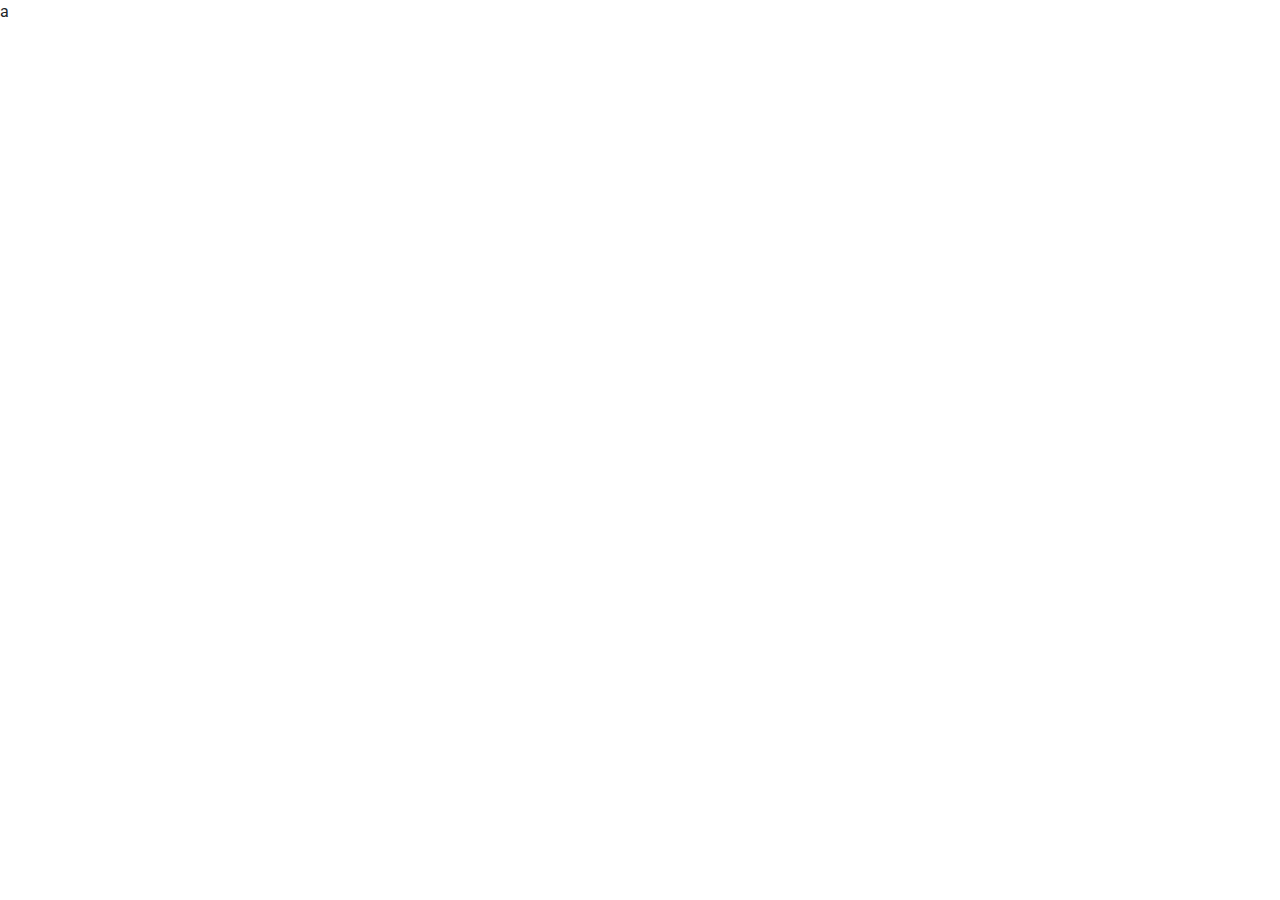
==== index.html @ ba9f9f53 "html-css-scss-bootstrap" ====
<!DOCTYPE html>
<html lang="pt-br">

<head>
  <meta charset="UTF-8">
  <meta http-equiv="X-UA-Compatible" content="IE=edge">
  <meta name="viewport" content="width=device-width, initial-scale=1.0">
  <title>Loja Virtual</title>

  <!--CSS-->
  <link href="/assets/css/style.css" rel="stylesheet">
</head>

<body>
  a
  <!--Arquivos Bootstrap-->
  <script src="./assets/js/jquery.js"></script>
  <script src="./assets/js/popper.js"></script>
  <script src="./assets/js/bootstrap.js"></script>

</body>

</html>
---- assets/css/style.css ----
@charset "UTF-8";
@import url("https://fonts.googleapis.com/css2?family=Roboto:wght@300;500;900&display=swap");
/*!
 * Bootstrap v4.5.0 (https://getbootstrap.com/)
 * Copyright 2011-2020 The Bootstrap Authors
 * Copyright 2011-2020 Twitter, Inc.
 * Licensed under MIT (https://github.com/twbs/bootstrap/blob/master/LICENSE)
 */
:root {
  --blue:#007bff;
  --indigo:#6610f2;
  --purple:#6f42c1;
  --pink:#e83e8c;
  --red:#dc3545;
  --orange:#fd7e14;
  --yellow:#ffc107;
  --green:#28a745;
  --teal:#20c997;
  --cyan:#17a2b8;
  --white:#fff;
  --gray:#6c757d;
  --gray-dark:#343a40;
  --primary:#007bff;
  --secondary:#6c757d;
  --success:#28a745;
  --info:#17a2b8;
  --warning:#ffc107;
  --danger:#dc3545;
  --light:#f8f9fa;
  --dark:#343a40;
  --breakpoint-xs:0;
  --breakpoint-sm:576px;
  --breakpoint-md:768px;
  --breakpoint-lg:992px;
  --breakpoint-xl:1200px;
  --font-family-sans-serif:-apple-system,BlinkMacSystemFont,"Segoe UI",Roboto,"Helvetica Neue",Arial,"Noto Sans",sans-serif,"Apple Color Emoji","Segoe UI Emoji","Segoe UI Symbol","Noto Color Emoji";
  --font-family-monospace:SFMono-Regular,Menlo,Monaco,Consolas,"Liberation Mono","Courier New",monospace;
}

*, ::after, ::before {
  box-sizing: border-box;
}

html {
  font-family: sans-serif;
  line-height: 1.15;
  -webkit-text-size-adjust: 100%;
  -webkit-tap-highlight-color: transparent;
}

article, aside, figcaption, figure, footer, header, hgroup, main, nav, section {
  display: block;
}

body {
  margin: 0;
  font-family: -apple-system, BlinkMacSystemFont, "Segoe UI", Roboto, "Helvetica Neue", Arial, "Noto Sans", sans-serif, "Apple Color Emoji", "Segoe UI Emoji", "Segoe UI Symbol", "Noto Color Emoji";
  font-size: 1rem;
  font-weight: 400;
  line-height: 1.5;
  color: #212529;
  text-align: left;
  background-color: #fff;
}

[tabindex="-1"]:focus:not(:focus-visible) {
  outline: 0 !important;
}

hr {
  box-sizing: content-box;
  height: 0;
  overflow: visible;
}

h1, h2, h3, h4, h5, h6 {
  margin-top: 0;
  margin-bottom: 0.5rem;
}

p {
  margin-top: 0;
  margin-bottom: 1rem;
}

abbr[data-original-title], abbr[title] {
  text-decoration: underline;
  -webkit-text-decoration: underline dotted;
  text-decoration: underline dotted;
  cursor: help;
  border-bottom: 0;
  -webkit-text-decoration-skip-ink: none;
  text-decoration-skip-ink: none;
}

address {
  margin-bottom: 1rem;
  font-style: normal;
  line-height: inherit;
}

dl, ol, ul {
  margin-top: 0;
  margin-bottom: 1rem;
}

ol ol, ol ul, ul ol, ul ul {
  margin-bottom: 0;
}

dt {
  font-weight: 700;
}

dd {
  margin-bottom: 0.5rem;
  margin-left: 0;
}

blockquote {
  margin: 0 0 1rem;
}

b, strong {
  font-weight: bolder;
}

small {
  font-size: 80%;
}

sub, sup {
  position: relative;
  font-size: 75%;
  line-height: 0;
  vertical-align: baseline;
}

sub {
  bottom: -0.25em;
}

sup {
  top: -0.5em;
}

a {
  color: #007bff;
  text-decoration: none;
  background-color: transparent;
}

a:hover {
  color: #0056b3;
  text-decoration: underline;
}

a:not([href]) {
  color: inherit;
  text-decoration: none;
}

a:not([href]):hover {
  color: inherit;
  text-decoration: none;
}

code, kbd, pre, samp {
  font-family: SFMono-Regular, Menlo, Monaco, Consolas, "Liberation Mono", "Courier New", monospace;
  font-size: 1em;
}

pre {
  margin-top: 0;
  margin-bottom: 1rem;
  overflow: auto;
  -ms-overflow-style: scrollbar;
}

figure {
  margin: 0 0 1rem;
}

img {
  vertical-align: middle;
  border-style: none;
}

svg {
  overflow: hidden;
  vertical-align: middle;
}

table {
  border-collapse: collapse;
}

caption {
  padding-top: 0.75rem;
  padding-bottom: 0.75rem;
  color: #6c757d;
  text-align: left;
  caption-side: bottom;
}

th {
  text-align: inherit;
}

label {
  display: inline-block;
  margin-bottom: 0.5rem;
}

button {
  border-radius: 0;
}

button:focus {
  outline: 1px dotted;
  outline: 5px auto -webkit-focus-ring-color;
}

button, input, optgroup, select, textarea {
  margin: 0;
  font-family: inherit;
  font-size: inherit;
  line-height: inherit;
}

button, input {
  overflow: visible;
}

button, select {
  text-transform: none;
}

[role=button] {
  cursor: pointer;
}

select {
  word-wrap: normal;
}

[type=button], [type=reset], [type=submit], button {
  -webkit-appearance: button;
}

[type=button]:not(:disabled), [type=reset]:not(:disabled), [type=submit]:not(:disabled), button:not(:disabled) {
  cursor: pointer;
}

[type=button]::-moz-focus-inner, [type=reset]::-moz-focus-inner, [type=submit]::-moz-focus-inner, button::-moz-focus-inner {
  padding: 0;
  border-style: none;
}

input[type=checkbox], input[type=radio] {
  box-sizing: border-box;
  padding: 0;
}

textarea {
  overflow: auto;
  resize: vertical;
}

fieldset {
  min-width: 0;
  padding: 0;
  margin: 0;
  border: 0;
}

legend {
  display: block;
  width: 100%;
  max-width: 100%;
  padding: 0;
  margin-bottom: 0.5rem;
  font-size: 1.5rem;
  line-height: inherit;
  color: inherit;
  white-space: normal;
}

progress {
  vertical-align: baseline;
}

[type=number]::-webkit-inner-spin-button, [type=number]::-webkit-outer-spin-button {
  height: auto;
}

[type=search] {
  outline-offset: -2px;
  -webkit-appearance: none;
}

[type=search]::-webkit-search-decoration {
  -webkit-appearance: none;
}

::-webkit-file-upload-button {
  font: inherit;
  -webkit-appearance: button;
}

output {
  display: inline-block;
}

summary {
  display: list-item;
  cursor: pointer;
}

template {
  display: none;
}

[hidden] {
  display: none !important;
}

.h1, .h2, .h3, .h4, .h5, .h6, h1, h2, h3, h4, h5, h6 {
  margin-bottom: 0.5rem;
  font-weight: 500;
  line-height: 1.2;
}

.h1, h1 {
  font-size: 2.5rem;
}

.h2, h2 {
  font-size: 2rem;
}

.h3, h3 {
  font-size: 1.75rem;
}

.h4, h4 {
  font-size: 1.5rem;
}

.h5, h5 {
  font-size: 1.25rem;
}

.h6, h6 {
  font-size: 1rem;
}

.lead {
  font-size: 1.25rem;
  font-weight: 300;
}

.display-1 {
  font-size: 6rem;
  font-weight: 300;
  line-height: 1.2;
}

.display-2 {
  font-size: 5.5rem;
  font-weight: 300;
  line-height: 1.2;
}

.display-3 {
  font-size: 4.5rem;
  font-weight: 300;
  line-height: 1.2;
}

.display-4 {
  font-size: 3.5rem;
  font-weight: 300;
  line-height: 1.2;
}

hr {
  margin-top: 1rem;
  margin-bottom: 1rem;
  border: 0;
  border-top: 1px solid rgba(0, 0, 0, 0.1);
}

.small, small {
  font-size: 80%;
  font-weight: 400;
}

.mark, mark {
  padding: 0.2em;
  background-color: #fcf8e3;
}

.list-unstyled {
  padding-left: 0;
  list-style: none;
}

.list-inline {
  padding-left: 0;
  list-style: none;
}

.list-inline-item {
  display: inline-block;
}

.list-inline-item:not(:last-child) {
  margin-right: 0.5rem;
}

.initialism {
  font-size: 90%;
  text-transform: uppercase;
}

.blockquote {
  margin-bottom: 1rem;
  font-size: 1.25rem;
}

.blockquote-footer {
  display: block;
  font-size: 80%;
  color: #6c757d;
}

.blockquote-footer::before {
  content: "— ";
}

.img-fluid {
  max-width: 100%;
  height: auto;
}

.img-thumbnail {
  padding: 0.25rem;
  background-color: #fff;
  border: 1px solid #dee2e6;
  border-radius: 0.25rem;
  max-width: 100%;
  height: auto;
}

.figure {
  display: inline-block;
}

.figure-img {
  margin-bottom: 0.5rem;
  line-height: 1;
}

.figure-caption {
  font-size: 90%;
  color: #6c757d;
}

code {
  font-size: 87.5%;
  color: #e83e8c;
  word-wrap: break-word;
}

a > code {
  color: inherit;
}

kbd {
  padding: 0.2rem 0.4rem;
  font-size: 87.5%;
  color: #fff;
  background-color: #212529;
  border-radius: 0.2rem;
}

kbd kbd {
  padding: 0;
  font-size: 100%;
  font-weight: 700;
}

pre {
  display: block;
  font-size: 87.5%;
  color: #212529;
}

pre code {
  font-size: inherit;
  color: inherit;
  word-break: normal;
}

.pre-scrollable {
  max-height: 340px;
  overflow-y: scroll;
}

.container {
  width: 100%;
  padding-right: 15px;
  padding-left: 15px;
  margin-right: auto;
  margin-left: auto;
}

@media (min-width: 576px) {
  .container {
    max-width: 540px;
  }
}
@media (min-width: 768px) {
  .container {
    max-width: 720px;
  }
}
@media (min-width: 992px) {
  .container {
    max-width: 960px;
  }
}
@media (min-width: 1200px) {
  .container {
    max-width: 1140px;
  }
}
.container-fluid, .container-lg, .container-md, .container-sm, .container-xl {
  width: 100%;
  padding-right: 15px;
  padding-left: 15px;
  margin-right: auto;
  margin-left: auto;
}

@media (min-width: 576px) {
  .container, .container-sm {
    max-width: 540px;
  }
}
@media (min-width: 768px) {
  .container, .container-md, .container-sm {
    max-width: 720px;
  }
}
@media (min-width: 992px) {
  .container, .container-lg, .container-md, .container-sm {
    max-width: 960px;
  }
}
@media (min-width: 1200px) {
  .container, .container-lg, .container-md, .container-sm, .container-xl {
    max-width: 1140px;
  }
}
.row {
  display: -ms-flexbox;
  display: flex;
  -ms-flex-wrap: wrap;
  flex-wrap: wrap;
  margin-right: -15px;
  margin-left: -15px;
}

.no-gutters {
  margin-right: 0;
  margin-left: 0;
}

.no-gutters > .col, .no-gutters > [class*=col-] {
  padding-right: 0;
  padding-left: 0;
}

.col, .col-1, .col-10, .col-11, .col-12, .col-2, .col-3, .col-4, .col-5, .col-6, .col-7, .col-8, .col-9, .col-auto, .col-lg, .col-lg-1, .col-lg-10, .col-lg-11, .col-lg-12, .col-lg-2, .col-lg-3, .col-lg-4, .col-lg-5, .col-lg-6, .col-lg-7, .col-lg-8, .col-lg-9, .col-lg-auto, .col-md, .col-md-1, .col-md-10, .col-md-11, .col-md-12, .col-md-2, .col-md-3, .col-md-4, .col-md-5, .col-md-6, .col-md-7, .col-md-8, .col-md-9, .col-md-auto, .col-sm, .col-sm-1, .col-sm-10, .col-sm-11, .col-sm-12, .col-sm-2, .col-sm-3, .col-sm-4, .col-sm-5, .col-sm-6, .col-sm-7, .col-sm-8, .col-sm-9, .col-sm-auto, .col-xl, .col-xl-1, .col-xl-10, .col-xl-11, .col-xl-12, .col-xl-2, .col-xl-3, .col-xl-4, .col-xl-5, .col-xl-6, .col-xl-7, .col-xl-8, .col-xl-9, .col-xl-auto {
  position: relative;
  width: 100%;
  padding-right: 15px;
  padding-left: 15px;
}

.col {
  -ms-flex-preferred-size: 0;
  flex-basis: 0;
  -ms-flex-positive: 1;
  flex-grow: 1;
  min-width: 0;
  max-width: 100%;
}

.row-cols-1 > * {
  -ms-flex: 0 0 100%;
  flex: 0 0 100%;
  max-width: 100%;
}

.row-cols-2 > * {
  -ms-flex: 0 0 50%;
  flex: 0 0 50%;
  max-width: 50%;
}

.row-cols-3 > * {
  -ms-flex: 0 0 33.333333%;
  flex: 0 0 33.333333%;
  max-width: 33.333333%;
}

.row-cols-4 > * {
  -ms-flex: 0 0 25%;
  flex: 0 0 25%;
  max-width: 25%;
}

.row-cols-5 > * {
  -ms-flex: 0 0 20%;
  flex: 0 0 20%;
  max-width: 20%;
}

.row-cols-6 > * {
  -ms-flex: 0 0 16.666667%;
  flex: 0 0 16.666667%;
  max-width: 16.666667%;
}

.col-auto {
  -ms-flex: 0 0 auto;
  flex: 0 0 auto;
  width: auto;
  max-width: 100%;
}

.col-1 {
  -ms-flex: 0 0 8.333333%;
  flex: 0 0 8.333333%;
  max-width: 8.333333%;
}

.col-2 {
  -ms-flex: 0 0 16.666667%;
  flex: 0 0 16.666667%;
  max-width: 16.666667%;
}

.col-3 {
  -ms-flex: 0 0 25%;
  flex: 0 0 25%;
  max-width: 25%;
}

.col-4 {
  -ms-flex: 0 0 33.333333%;
  flex: 0 0 33.333333%;
  max-width: 33.333333%;
}

.col-5 {
  -ms-flex: 0 0 41.666667%;
  flex: 0 0 41.666667%;
  max-width: 41.666667%;
}

.col-6 {
  -ms-flex: 0 0 50%;
  flex: 0 0 50%;
  max-width: 50%;
}

.col-7 {
  -ms-flex: 0 0 58.333333%;
  flex: 0 0 58.333333%;
  max-width: 58.333333%;
}

.col-8 {
  -ms-flex: 0 0 66.666667%;
  flex: 0 0 66.666667%;
  max-width: 66.666667%;
}

.col-9 {
  -ms-flex: 0 0 75%;
  flex: 0 0 75%;
  max-width: 75%;
}

.col-10 {
  -ms-flex: 0 0 83.333333%;
  flex: 0 0 83.333333%;
  max-width: 83.333333%;
}

.col-11 {
  -ms-flex: 0 0 91.666667%;
  flex: 0 0 91.666667%;
  max-width: 91.666667%;
}

.col-12 {
  -ms-flex: 0 0 100%;
  flex: 0 0 100%;
  max-width: 100%;
}

.order-first {
  -ms-flex-order: -1;
  order: -1;
}

.order-last {
  -ms-flex-order: 13;
  order: 13;
}

.order-0 {
  -ms-flex-order: 0;
  order: 0;
}

.order-1 {
  -ms-flex-order: 1;
  order: 1;
}

.order-2 {
  -ms-flex-order: 2;
  order: 2;
}

.order-3 {
  -ms-flex-order: 3;
  order: 3;
}

.order-4 {
  -ms-flex-order: 4;
  order: 4;
}

.order-5 {
  -ms-flex-order: 5;
  order: 5;
}

.order-6 {
  -ms-flex-order: 6;
  order: 6;
}

.order-7 {
  -ms-flex-order: 7;
  order: 7;
}

.order-8 {
  -ms-flex-order: 8;
  order: 8;
}

.order-9 {
  -ms-flex-order: 9;
  order: 9;
}

.order-10 {
  -ms-flex-order: 10;
  order: 10;
}

.order-11 {
  -ms-flex-order: 11;
  order: 11;
}

.order-12 {
  -ms-flex-order: 12;
  order: 12;
}

.offset-1 {
  margin-left: 8.333333%;
}

.offset-2 {
  margin-left: 16.666667%;
}

.offset-3 {
  margin-left: 25%;
}

.offset-4 {
  margin-left: 33.333333%;
}

.offset-5 {
  margin-left: 41.666667%;
}

.offset-6 {
  margin-left: 50%;
}

.offset-7 {
  margin-left: 58.333333%;
}

.offset-8 {
  margin-left: 66.666667%;
}

.offset-9 {
  margin-left: 75%;
}

.offset-10 {
  margin-left: 83.333333%;
}

.offset-11 {
  margin-left: 91.666667%;
}

@media (min-width: 576px) {
  .col-sm {
    -ms-flex-preferred-size: 0;
    flex-basis: 0;
    -ms-flex-positive: 1;
    flex-grow: 1;
    min-width: 0;
    max-width: 100%;
  }

  .row-cols-sm-1 > * {
    -ms-flex: 0 0 100%;
    flex: 0 0 100%;
    max-width: 100%;
  }

  .row-cols-sm-2 > * {
    -ms-flex: 0 0 50%;
    flex: 0 0 50%;
    max-width: 50%;
  }

  .row-cols-sm-3 > * {
    -ms-flex: 0 0 33.333333%;
    flex: 0 0 33.333333%;
    max-width: 33.333333%;
  }

  .row-cols-sm-4 > * {
    -ms-flex: 0 0 25%;
    flex: 0 0 25%;
    max-width: 25%;
  }

  .row-cols-sm-5 > * {
    -ms-flex: 0 0 20%;
    flex: 0 0 20%;
    max-width: 20%;
  }

  .row-cols-sm-6 > * {
    -ms-flex: 0 0 16.666667%;
    flex: 0 0 16.666667%;
    max-width: 16.666667%;
  }

  .col-sm-auto {
    -ms-flex: 0 0 auto;
    flex: 0 0 auto;
    width: auto;
    max-width: 100%;
  }

  .col-sm-1 {
    -ms-flex: 0 0 8.333333%;
    flex: 0 0 8.333333%;
    max-width: 8.333333%;
  }

  .col-sm-2 {
    -ms-flex: 0 0 16.666667%;
    flex: 0 0 16.666667%;
    max-width: 16.666667%;
  }

  .col-sm-3 {
    -ms-flex: 0 0 25%;
    flex: 0 0 25%;
    max-width: 25%;
  }

  .col-sm-4 {
    -ms-flex: 0 0 33.333333%;
    flex: 0 0 33.333333%;
    max-width: 33.333333%;
  }

  .col-sm-5 {
    -ms-flex: 0 0 41.666667%;
    flex: 0 0 41.666667%;
    max-width: 41.666667%;
  }

  .col-sm-6 {
    -ms-flex: 0 0 50%;
    flex: 0 0 50%;
    max-width: 50%;
  }

  .col-sm-7 {
    -ms-flex: 0 0 58.333333%;
    flex: 0 0 58.333333%;
    max-width: 58.333333%;
  }

  .col-sm-8 {
    -ms-flex: 0 0 66.666667%;
    flex: 0 0 66.666667%;
    max-width: 66.666667%;
  }

  .col-sm-9 {
    -ms-flex: 0 0 75%;
    flex: 0 0 75%;
    max-width: 75%;
  }

  .col-sm-10 {
    -ms-flex: 0 0 83.333333%;
    flex: 0 0 83.333333%;
    max-width: 83.333333%;
  }

  .col-sm-11 {
    -ms-flex: 0 0 91.666667%;
    flex: 0 0 91.666667%;
    max-width: 91.666667%;
  }

  .col-sm-12 {
    -ms-flex: 0 0 100%;
    flex: 0 0 100%;
    max-width: 100%;
  }

  .order-sm-first {
    -ms-flex-order: -1;
    order: -1;
  }

  .order-sm-last {
    -ms-flex-order: 13;
    order: 13;
  }

  .order-sm-0 {
    -ms-flex-order: 0;
    order: 0;
  }

  .order-sm-1 {
    -ms-flex-order: 1;
    order: 1;
  }

  .order-sm-2 {
    -ms-flex-order: 2;
    order: 2;
  }

  .order-sm-3 {
    -ms-flex-order: 3;
    order: 3;
  }

  .order-sm-4 {
    -ms-flex-order: 4;
    order: 4;
  }

  .order-sm-5 {
    -ms-flex-order: 5;
    order: 5;
  }

  .order-sm-6 {
    -ms-flex-order: 6;
    order: 6;
  }

  .order-sm-7 {
    -ms-flex-order: 7;
    order: 7;
  }

  .order-sm-8 {
    -ms-flex-order: 8;
    order: 8;
  }

  .order-sm-9 {
    -ms-flex-order: 9;
    order: 9;
  }

  .order-sm-10 {
    -ms-flex-order: 10;
    order: 10;
  }

  .order-sm-11 {
    -ms-flex-order: 11;
    order: 11;
  }

  .order-sm-12 {
    -ms-flex-order: 12;
    order: 12;
  }

  .offset-sm-0 {
    margin-left: 0;
  }

  .offset-sm-1 {
    margin-left: 8.333333%;
  }

  .offset-sm-2 {
    margin-left: 16.666667%;
  }

  .offset-sm-3 {
    margin-left: 25%;
  }

  .offset-sm-4 {
    margin-left: 33.333333%;
  }

  .offset-sm-5 {
    margin-left: 41.666667%;
  }

  .offset-sm-6 {
    margin-left: 50%;
  }

  .offset-sm-7 {
    margin-left: 58.333333%;
  }

  .offset-sm-8 {
    margin-left: 66.666667%;
  }

  .offset-sm-9 {
    margin-left: 75%;
  }

  .offset-sm-10 {
    margin-left: 83.333333%;
  }

  .offset-sm-11 {
    margin-left: 91.666667%;
  }
}
@media (min-width: 768px) {
  .col-md {
    -ms-flex-preferred-size: 0;
    flex-basis: 0;
    -ms-flex-positive: 1;
    flex-grow: 1;
    min-width: 0;
    max-width: 100%;
  }

  .row-cols-md-1 > * {
    -ms-flex: 0 0 100%;
    flex: 0 0 100%;
    max-width: 100%;
  }

  .row-cols-md-2 > * {
    -ms-flex: 0 0 50%;
    flex: 0 0 50%;
    max-width: 50%;
  }

  .row-cols-md-3 > * {
    -ms-flex: 0 0 33.333333%;
    flex: 0 0 33.333333%;
    max-width: 33.333333%;
  }

  .row-cols-md-4 > * {
    -ms-flex: 0 0 25%;
    flex: 0 0 25%;
    max-width: 25%;
  }

  .row-cols-md-5 > * {
    -ms-flex: 0 0 20%;
    flex: 0 0 20%;
    max-width: 20%;
  }

  .row-cols-md-6 > * {
    -ms-flex: 0 0 16.666667%;
    flex: 0 0 16.666667%;
    max-width: 16.666667%;
  }

  .col-md-auto {
    -ms-flex: 0 0 auto;
    flex: 0 0 auto;
    width: auto;
    max-width: 100%;
  }

  .col-md-1 {
    -ms-flex: 0 0 8.333333%;
    flex: 0 0 8.333333%;
    max-width: 8.333333%;
  }

  .col-md-2 {
    -ms-flex: 0 0 16.666667%;
    flex: 0 0 16.666667%;
    max-width: 16.666667%;
  }

  .col-md-3 {
    -ms-flex: 0 0 25%;
    flex: 0 0 25%;
    max-width: 25%;
  }

  .col-md-4 {
    -ms-flex: 0 0 33.333333%;
    flex: 0 0 33.333333%;
    max-width: 33.333333%;
  }

  .col-md-5 {
    -ms-flex: 0 0 41.666667%;
    flex: 0 0 41.666667%;
    max-width: 41.666667%;
  }

  .col-md-6 {
    -ms-flex: 0 0 50%;
    flex: 0 0 50%;
    max-width: 50%;
  }

  .col-md-7 {
    -ms-flex: 0 0 58.333333%;
    flex: 0 0 58.333333%;
    max-width: 58.333333%;
  }

  .col-md-8 {
    -ms-flex: 0 0 66.666667%;
    flex: 0 0 66.666667%;
    max-width: 66.666667%;
  }

  .col-md-9 {
    -ms-flex: 0 0 75%;
    flex: 0 0 75%;
    max-width: 75%;
  }

  .col-md-10 {
    -ms-flex: 0 0 83.333333%;
    flex: 0 0 83.333333%;
    max-width: 83.333333%;
  }

  .col-md-11 {
    -ms-flex: 0 0 91.666667%;
    flex: 0 0 91.666667%;
    max-width: 91.666667%;
  }

  .col-md-12 {
    -ms-flex: 0 0 100%;
    flex: 0 0 100%;
    max-width: 100%;
  }

  .order-md-first {
    -ms-flex-order: -1;
    order: -1;
  }

  .order-md-last {
    -ms-flex-order: 13;
    order: 13;
  }

  .order-md-0 {
    -ms-flex-order: 0;
    order: 0;
  }

  .order-md-1 {
    -ms-flex-order: 1;
    order: 1;
  }

  .order-md-2 {
    -ms-flex-order: 2;
    order: 2;
  }

  .order-md-3 {
    -ms-flex-order: 3;
    order: 3;
  }

  .order-md-4 {
    -ms-flex-order: 4;
    order: 4;
  }

  .order-md-5 {
    -ms-flex-order: 5;
    order: 5;
  }

  .order-md-6 {
    -ms-flex-order: 6;
    order: 6;
  }

  .order-md-7 {
    -ms-flex-order: 7;
    order: 7;
  }

  .order-md-8 {
    -ms-flex-order: 8;
    order: 8;
  }

  .order-md-9 {
    -ms-flex-order: 9;
    order: 9;
  }

  .order-md-10 {
    -ms-flex-order: 10;
    order: 10;
  }

  .order-md-11 {
    -ms-flex-order: 11;
    order: 11;
  }

  .order-md-12 {
    -ms-flex-order: 12;
    order: 12;
  }

  .offset-md-0 {
    margin-left: 0;
  }

  .offset-md-1 {
    margin-left: 8.333333%;
  }

  .offset-md-2 {
    margin-left: 16.666667%;
  }

  .offset-md-3 {
    margin-left: 25%;
  }

  .offset-md-4 {
    margin-left: 33.333333%;
  }

  .offset-md-5 {
    margin-left: 41.666667%;
  }

  .offset-md-6 {
    margin-left: 50%;
  }

  .offset-md-7 {
    margin-left: 58.333333%;
  }

  .offset-md-8 {
    margin-left: 66.666667%;
  }

  .offset-md-9 {
    margin-left: 75%;
  }

  .offset-md-10 {
    margin-left: 83.333333%;
  }

  .offset-md-11 {
    margin-left: 91.666667%;
  }
}
@media (min-width: 992px) {
  .col-lg {
    -ms-flex-preferred-size: 0;
    flex-basis: 0;
    -ms-flex-positive: 1;
    flex-grow: 1;
    min-width: 0;
    max-width: 100%;
  }

  .row-cols-lg-1 > * {
    -ms-flex: 0 0 100%;
    flex: 0 0 100%;
    max-width: 100%;
  }

  .row-cols-lg-2 > * {
    -ms-flex: 0 0 50%;
    flex: 0 0 50%;
    max-width: 50%;
  }

  .row-cols-lg-3 > * {
    -ms-flex: 0 0 33.333333%;
    flex: 0 0 33.333333%;
    max-width: 33.333333%;
  }

  .row-cols-lg-4 > * {
    -ms-flex: 0 0 25%;
    flex: 0 0 25%;
    max-width: 25%;
  }

  .row-cols-lg-5 > * {
    -ms-flex: 0 0 20%;
    flex: 0 0 20%;
    max-width: 20%;
  }

  .row-cols-lg-6 > * {
    -ms-flex: 0 0 16.666667%;
    flex: 0 0 16.666667%;
    max-width: 16.666667%;
  }

  .col-lg-auto {
    -ms-flex: 0 0 auto;
    flex: 0 0 auto;
    width: auto;
    max-width: 100%;
  }

  .col-lg-1 {
    -ms-flex: 0 0 8.333333%;
    flex: 0 0 8.333333%;
    max-width: 8.333333%;
  }

  .col-lg-2 {
    -ms-flex: 0 0 16.666667%;
    flex: 0 0 16.666667%;
    max-width: 16.666667%;
  }

  .col-lg-3 {
    -ms-flex: 0 0 25%;
    flex: 0 0 25%;
    max-width: 25%;
  }

  .col-lg-4 {
    -ms-flex: 0 0 33.333333%;
    flex: 0 0 33.333333%;
    max-width: 33.333333%;
  }

  .col-lg-5 {
    -ms-flex: 0 0 41.666667%;
    flex: 0 0 41.666667%;
    max-width: 41.666667%;
  }

  .col-lg-6 {
    -ms-flex: 0 0 50%;
    flex: 0 0 50%;
    max-width: 50%;
  }

  .col-lg-7 {
    -ms-flex: 0 0 58.333333%;
    flex: 0 0 58.333333%;
    max-width: 58.333333%;
  }

  .col-lg-8 {
    -ms-flex: 0 0 66.666667%;
    flex: 0 0 66.666667%;
    max-width: 66.666667%;
  }

  .col-lg-9 {
    -ms-flex: 0 0 75%;
    flex: 0 0 75%;
    max-width: 75%;
  }

  .col-lg-10 {
    -ms-flex: 0 0 83.333333%;
    flex: 0 0 83.333333%;
    max-width: 83.333333%;
  }

  .col-lg-11 {
    -ms-flex: 0 0 91.666667%;
    flex: 0 0 91.666667%;
    max-width: 91.666667%;
  }

  .col-lg-12 {
    -ms-flex: 0 0 100%;
    flex: 0 0 100%;
    max-width: 100%;
  }

  .order-lg-first {
    -ms-flex-order: -1;
    order: -1;
  }

  .order-lg-last {
    -ms-flex-order: 13;
    order: 13;
  }

  .order-lg-0 {
    -ms-flex-order: 0;
    order: 0;
  }

  .order-lg-1 {
    -ms-flex-order: 1;
    order: 1;
  }

  .order-lg-2 {
    -ms-flex-order: 2;
    order: 2;
  }

  .order-lg-3 {
    -ms-flex-order: 3;
    order: 3;
  }

  .order-lg-4 {
    -ms-flex-order: 4;
    order: 4;
  }

  .order-lg-5 {
    -ms-flex-order: 5;
    order: 5;
  }

  .order-lg-6 {
    -ms-flex-order: 6;
    order: 6;
  }

  .order-lg-7 {
    -ms-flex-order: 7;
    order: 7;
  }

  .order-lg-8 {
    -ms-flex-order: 8;
    order: 8;
  }

  .order-lg-9 {
    -ms-flex-order: 9;
    order: 9;
  }

  .order-lg-10 {
    -ms-flex-order: 10;
    order: 10;
  }

  .order-lg-11 {
    -ms-flex-order: 11;
    order: 11;
  }

  .order-lg-12 {
    -ms-flex-order: 12;
    order: 12;
  }

  .offset-lg-0 {
    margin-left: 0;
  }

  .offset-lg-1 {
    margin-left: 8.333333%;
  }

  .offset-lg-2 {
    margin-left: 16.666667%;
  }

  .offset-lg-3 {
    margin-left: 25%;
  }

  .offset-lg-4 {
    margin-left: 33.333333%;
  }

  .offset-lg-5 {
    margin-left: 41.666667%;
  }

  .offset-lg-6 {
    margin-left: 50%;
  }

  .offset-lg-7 {
    margin-left: 58.333333%;
  }

  .offset-lg-8 {
    margin-left: 66.666667%;
  }

  .offset-lg-9 {
    margin-left: 75%;
  }

  .offset-lg-10 {
    margin-left: 83.333333%;
  }

  .offset-lg-11 {
    margin-left: 91.666667%;
  }
}
@media (min-width: 1200px) {
  .col-xl {
    -ms-flex-preferred-size: 0;
    flex-basis: 0;
    -ms-flex-positive: 1;
    flex-grow: 1;
    min-width: 0;
    max-width: 100%;
  }

  .row-cols-xl-1 > * {
    -ms-flex: 0 0 100%;
    flex: 0 0 100%;
    max-width: 100%;
  }

  .row-cols-xl-2 > * {
    -ms-flex: 0 0 50%;
    flex: 0 0 50%;
    max-width: 50%;
  }

  .row-cols-xl-3 > * {
    -ms-flex: 0 0 33.333333%;
    flex: 0 0 33.333333%;
    max-width: 33.333333%;
  }

  .row-cols-xl-4 > * {
    -ms-flex: 0 0 25%;
    flex: 0 0 25%;
    max-width: 25%;
  }

  .row-cols-xl-5 > * {
    -ms-flex: 0 0 20%;
    flex: 0 0 20%;
    max-width: 20%;
  }

  .row-cols-xl-6 > * {
    -ms-flex: 0 0 16.666667%;
    flex: 0 0 16.666667%;
    max-width: 16.666667%;
  }

  .col-xl-auto {
    -ms-flex: 0 0 auto;
    flex: 0 0 auto;
    width: auto;
    max-width: 100%;
  }

  .col-xl-1 {
    -ms-flex: 0 0 8.333333%;
    flex: 0 0 8.333333%;
    max-width: 8.333333%;
  }

  .col-xl-2 {
    -ms-flex: 0 0 16.666667%;
    flex: 0 0 16.666667%;
    max-width: 16.666667%;
  }

  .col-xl-3 {
    -ms-flex: 0 0 25%;
    flex: 0 0 25%;
    max-width: 25%;
  }

  .col-xl-4 {
    -ms-flex: 0 0 33.333333%;
    flex: 0 0 33.333333%;
    max-width: 33.333333%;
  }

  .col-xl-5 {
    -ms-flex: 0 0 41.666667%;
    flex: 0 0 41.666667%;
    max-width: 41.666667%;
  }

  .col-xl-6 {
    -ms-flex: 0 0 50%;
    flex: 0 0 50%;
    max-width: 50%;
  }

  .col-xl-7 {
    -ms-flex: 0 0 58.333333%;
    flex: 0 0 58.333333%;
    max-width: 58.333333%;
  }

  .col-xl-8 {
    -ms-flex: 0 0 66.666667%;
    flex: 0 0 66.666667%;
    max-width: 66.666667%;
  }

  .col-xl-9 {
    -ms-flex: 0 0 75%;
    flex: 0 0 75%;
    max-width: 75%;
  }

  .col-xl-10 {
    -ms-flex: 0 0 83.333333%;
    flex: 0 0 83.333333%;
    max-width: 83.333333%;
  }

  .col-xl-11 {
    -ms-flex: 0 0 91.666667%;
    flex: 0 0 91.666667%;
    max-width: 91.666667%;
  }

  .col-xl-12 {
    -ms-flex: 0 0 100%;
    flex: 0 0 100%;
    max-width: 100%;
  }

  .order-xl-first {
    -ms-flex-order: -1;
    order: -1;
  }

  .order-xl-last {
    -ms-flex-order: 13;
    order: 13;
  }

  .order-xl-0 {
    -ms-flex-order: 0;
    order: 0;
  }

  .order-xl-1 {
    -ms-flex-order: 1;
    order: 1;
  }

  .order-xl-2 {
    -ms-flex-order: 2;
    order: 2;
  }

  .order-xl-3 {
    -ms-flex-order: 3;
    order: 3;
  }

  .order-xl-4 {
    -ms-flex-order: 4;
    order: 4;
  }

  .order-xl-5 {
    -ms-flex-order: 5;
    order: 5;
  }

  .order-xl-6 {
    -ms-flex-order: 6;
    order: 6;
  }

  .order-xl-7 {
    -ms-flex-order: 7;
    order: 7;
  }

  .order-xl-8 {
    -ms-flex-order: 8;
    order: 8;
  }

  .order-xl-9 {
    -ms-flex-order: 9;
    order: 9;
  }

  .order-xl-10 {
    -ms-flex-order: 10;
    order: 10;
  }

  .order-xl-11 {
    -ms-flex-order: 11;
    order: 11;
  }

  .order-xl-12 {
    -ms-flex-order: 12;
    order: 12;
  }

  .offset-xl-0 {
    margin-left: 0;
  }

  .offset-xl-1 {
    margin-left: 8.333333%;
  }

  .offset-xl-2 {
    margin-left: 16.666667%;
  }

  .offset-xl-3 {
    margin-left: 25%;
  }

  .offset-xl-4 {
    margin-left: 33.333333%;
  }

  .offset-xl-5 {
    margin-left: 41.666667%;
  }

  .offset-xl-6 {
    margin-left: 50%;
  }

  .offset-xl-7 {
    margin-left: 58.333333%;
  }

  .offset-xl-8 {
    margin-left: 66.666667%;
  }

  .offset-xl-9 {
    margin-left: 75%;
  }

  .offset-xl-10 {
    margin-left: 83.333333%;
  }

  .offset-xl-11 {
    margin-left: 91.666667%;
  }
}
.table {
  width: 100%;
  margin-bottom: 1rem;
  color: #212529;
}

.table td, .table th {
  padding: 0.75rem;
  vertical-align: top;
  border-top: 1px solid #dee2e6;
}

.table thead th {
  vertical-align: bottom;
  border-bottom: 2px solid #dee2e6;
}

.table tbody + tbody {
  border-top: 2px solid #dee2e6;
}

.table-sm td, .table-sm th {
  padding: 0.3rem;
}

.table-bordered {
  border: 1px solid #dee2e6;
}

.table-bordered td, .table-bordered th {
  border: 1px solid #dee2e6;
}

.table-bordered thead td, .table-bordered thead th {
  border-bottom-width: 2px;
}

.table-borderless tbody + tbody, .table-borderless td, .table-borderless th, .table-borderless thead th {
  border: 0;
}

.table-striped tbody tr:nth-of-type(odd) {
  background-color: rgba(0, 0, 0, 0.05);
}

.table-hover tbody tr:hover {
  color: #212529;
  background-color: rgba(0, 0, 0, 0.075);
}

.table-primary, .table-primary > td, .table-primary > th {
  background-color: #b8daff;
}

.table-primary tbody + tbody, .table-primary td, .table-primary th, .table-primary thead th {
  border-color: #7abaff;
}

.table-hover .table-primary:hover {
  background-color: #9fcdff;
}

.table-hover .table-primary:hover > td, .table-hover .table-primary:hover > th {
  background-color: #9fcdff;
}

.table-secondary, .table-secondary > td, .table-secondary > th {
  background-color: #d6d8db;
}

.table-secondary tbody + tbody, .table-secondary td, .table-secondary th, .table-secondary thead th {
  border-color: #b3b7bb;
}

.table-hover .table-secondary:hover {
  background-color: #c8cbcf;
}

.table-hover .table-secondary:hover > td, .table-hover .table-secondary:hover > th {
  background-color: #c8cbcf;
}

.table-success, .table-success > td, .table-success > th {
  background-color: #c3e6cb;
}

.table-success tbody + tbody, .table-success td, .table-success th, .table-success thead th {
  border-color: #8fd19e;
}

.table-hover .table-success:hover {
  background-color: #b1dfbb;
}

.table-hover .table-success:hover > td, .table-hover .table-success:hover > th {
  background-color: #b1dfbb;
}

.table-info, .table-info > td, .table-info > th {
  background-color: #bee5eb;
}

.table-info tbody + tbody, .table-info td, .table-info th, .table-info thead th {
  border-color: #86cfda;
}

.table-hover .table-info:hover {
  background-color: #abdde5;
}

.table-hover .table-info:hover > td, .table-hover .table-info:hover > th {
  background-color: #abdde5;
}

.table-warning, .table-warning > td, .table-warning > th {
  background-color: #ffeeba;
}

.table-warning tbody + tbody, .table-warning td, .table-warning th, .table-warning thead th {
  border-color: #ffdf7e;
}

.table-hover .table-warning:hover {
  background-color: #ffe8a1;
}

.table-hover .table-warning:hover > td, .table-hover .table-warning:hover > th {
  background-color: #ffe8a1;
}

.table-danger, .table-danger > td, .table-danger > th {
  background-color: #f5c6cb;
}

.table-danger tbody + tbody, .table-danger td, .table-danger th, .table-danger thead th {
  border-color: #ed969e;
}

.table-hover .table-danger:hover {
  background-color: #f1b0b7;
}

.table-hover .table-danger:hover > td, .table-hover .table-danger:hover > th {
  background-color: #f1b0b7;
}

.table-light, .table-light > td, .table-light > th {
  background-color: #fdfdfe;
}

.table-light tbody + tbody, .table-light td, .table-light th, .table-light thead th {
  border-color: #fbfcfc;
}

.table-hover .table-light:hover {
  background-color: #ececf6;
}

.table-hover .table-light:hover > td, .table-hover .table-light:hover > th {
  background-color: #ececf6;
}

.table-dark, .table-dark > td, .table-dark > th {
  background-color: #c6c8ca;
}

.table-dark tbody + tbody, .table-dark td, .table-dark th, .table-dark thead th {
  border-color: #95999c;
}

.table-hover .table-dark:hover {
  background-color: #b9bbbe;
}

.table-hover .table-dark:hover > td, .table-hover .table-dark:hover > th {
  background-color: #b9bbbe;
}

.table-active, .table-active > td, .table-active > th {
  background-color: rgba(0, 0, 0, 0.075);
}

.table-hover .table-active:hover {
  background-color: rgba(0, 0, 0, 0.075);
}

.table-hover .table-active:hover > td, .table-hover .table-active:hover > th {
  background-color: rgba(0, 0, 0, 0.075);
}

.table .thead-dark th {
  color: #fff;
  background-color: #343a40;
  border-color: #454d55;
}

.table .thead-light th {
  color: #495057;
  background-color: #e9ecef;
  border-color: #dee2e6;
}

.table-dark {
  color: #fff;
  background-color: #343a40;
}

.table-dark td, .table-dark th, .table-dark thead th {
  border-color: #454d55;
}

.table-dark.table-bordered {
  border: 0;
}

.table-dark.table-striped tbody tr:nth-of-type(odd) {
  background-color: rgba(255, 255, 255, 0.05);
}

.table-dark.table-hover tbody tr:hover {
  color: #fff;
  background-color: rgba(255, 255, 255, 0.075);
}

@media (max-width: 575.98px) {
  .table-responsive-sm {
    display: block;
    width: 100%;
    overflow-x: auto;
    -webkit-overflow-scrolling: touch;
  }

  .table-responsive-sm > .table-bordered {
    border: 0;
  }
}
@media (max-width: 767.98px) {
  .table-responsive-md {
    display: block;
    width: 100%;
    overflow-x: auto;
    -webkit-overflow-scrolling: touch;
  }

  .table-responsive-md > .table-bordered {
    border: 0;
  }
}
@media (max-width: 991.98px) {
  .table-responsive-lg {
    display: block;
    width: 100%;
    overflow-x: auto;
    -webkit-overflow-scrolling: touch;
  }

  .table-responsive-lg > .table-bordered {
    border: 0;
  }
}
@media (max-width: 1199.98px) {
  .table-responsive-xl {
    display: block;
    width: 100%;
    overflow-x: auto;
    -webkit-overflow-scrolling: touch;
  }

  .table-responsive-xl > .table-bordered {
    border: 0;
  }
}
.table-responsive {
  display: block;
  width: 100%;
  overflow-x: auto;
  -webkit-overflow-scrolling: touch;
}

.table-responsive > .table-bordered {
  border: 0;
}

.form-control {
  display: block;
  width: 100%;
  height: calc(1.5em + .75rem + 2px);
  padding: 0.375rem 0.75rem;
  font-size: 1rem;
  font-weight: 400;
  line-height: 1.5;
  color: #495057;
  background-color: #fff;
  background-clip: padding-box;
  border: 1px solid #ced4da;
  border-radius: 0.25rem;
  transition: border-color 0.15s ease-in-out, box-shadow 0.15s ease-in-out;
}

@media (prefers-reduced-motion: reduce) {
  .form-control {
    transition: none;
  }
}
.form-control::-ms-expand {
  background-color: transparent;
  border: 0;
}

.form-control:-moz-focusring {
  color: transparent;
  text-shadow: 0 0 0 #495057;
}

.form-control:focus {
  color: #495057;
  background-color: #fff;
  border-color: #80bdff;
  outline: 0;
  box-shadow: 0 0 0 0.2rem rgba(0, 123, 255, 0.25);
}

.form-control::-webkit-input-placeholder {
  color: #6c757d;
  opacity: 1;
}

.form-control::-moz-placeholder {
  color: #6c757d;
  opacity: 1;
}

.form-control:-ms-input-placeholder {
  color: #6c757d;
  opacity: 1;
}

.form-control::-ms-input-placeholder {
  color: #6c757d;
  opacity: 1;
}

.form-control::placeholder {
  color: #6c757d;
  opacity: 1;
}

.form-control:disabled, .form-control[readonly] {
  background-color: #e9ecef;
  opacity: 1;
}

input[type=date].form-control, input[type=datetime-local].form-control, input[type=month].form-control, input[type=time].form-control {
  -webkit-appearance: none;
  -moz-appearance: none;
  appearance: none;
}

select.form-control:focus::-ms-value {
  color: #495057;
  background-color: #fff;
}

.form-control-file, .form-control-range {
  display: block;
  width: 100%;
}

.col-form-label {
  padding-top: calc(.375rem + 1px);
  padding-bottom: calc(.375rem + 1px);
  margin-bottom: 0;
  font-size: inherit;
  line-height: 1.5;
}

.col-form-label-lg {
  padding-top: calc(.5rem + 1px);
  padding-bottom: calc(.5rem + 1px);
  font-size: 1.25rem;
  line-height: 1.5;
}

.col-form-label-sm {
  padding-top: calc(.25rem + 1px);
  padding-bottom: calc(.25rem + 1px);
  font-size: 0.875rem;
  line-height: 1.5;
}

.form-control-plaintext {
  display: block;
  width: 100%;
  padding: 0.375rem 0;
  margin-bottom: 0;
  font-size: 1rem;
  line-height: 1.5;
  color: #212529;
  background-color: transparent;
  border: solid transparent;
  border-width: 1px 0;
}

.form-control-plaintext.form-control-lg, .form-control-plaintext.form-control-sm {
  padding-right: 0;
  padding-left: 0;
}

.form-control-sm {
  height: calc(1.5em + .5rem + 2px);
  padding: 0.25rem 0.5rem;
  font-size: 0.875rem;
  line-height: 1.5;
  border-radius: 0.2rem;
}

.form-control-lg {
  height: calc(1.5em + 1rem + 2px);
  padding: 0.5rem 1rem;
  font-size: 1.25rem;
  line-height: 1.5;
  border-radius: 0.3rem;
}

select.form-control[multiple], select.form-control[size] {
  height: auto;
}

textarea.form-control {
  height: auto;
}

.form-group {
  margin-bottom: 1rem;
}

.form-text {
  display: block;
  margin-top: 0.25rem;
}

.form-row {
  display: -ms-flexbox;
  display: flex;
  -ms-flex-wrap: wrap;
  flex-wrap: wrap;
  margin-right: -5px;
  margin-left: -5px;
}

.form-row > .col, .form-row > [class*=col-] {
  padding-right: 5px;
  padding-left: 5px;
}

.form-check {
  position: relative;
  display: block;
  padding-left: 1.25rem;
}

.form-check-input {
  position: absolute;
  margin-top: 0.3rem;
  margin-left: -1.25rem;
}

.form-check-input:disabled ~ .form-check-label, .form-check-input[disabled] ~ .form-check-label {
  color: #6c757d;
}

.form-check-label {
  margin-bottom: 0;
}

.form-check-inline {
  display: -ms-inline-flexbox;
  display: inline-flex;
  -ms-flex-align: center;
  align-items: center;
  padding-left: 0;
  margin-right: 0.75rem;
}

.form-check-inline .form-check-input {
  position: static;
  margin-top: 0;
  margin-right: 0.3125rem;
  margin-left: 0;
}

.valid-feedback {
  display: none;
  width: 100%;
  margin-top: 0.25rem;
  font-size: 80%;
  color: #28a745;
}

.valid-tooltip {
  position: absolute;
  top: 100%;
  z-index: 5;
  display: none;
  max-width: 100%;
  padding: 0.25rem 0.5rem;
  margin-top: 0.1rem;
  font-size: 0.875rem;
  line-height: 1.5;
  color: #fff;
  background-color: rgba(40, 167, 69, 0.9);
  border-radius: 0.25rem;
}

.is-valid ~ .valid-feedback, .is-valid ~ .valid-tooltip, .was-validated :valid ~ .valid-feedback, .was-validated :valid ~ .valid-tooltip {
  display: block;
}

.form-control.is-valid, .was-validated .form-control:valid {
  border-color: #28a745;
  padding-right: calc(1.5em + .75rem);
  background-image: url("data:image/svg+xml,%3csvg xmlns='http://www.w3.org/2000/svg' width='8' height='8' viewBox='0 0 8 8'%3e%3cpath fill='%2328a745' d='M2.3 6.73L.6 4.53c-.4-1.04.46-1.4 1.1-.8l1.1 1.4 3.4-3.8c.6-.63 1.6-.27 1.2.7l-4 4.6c-.43.5-.8.4-1.1.1z'/%3e%3c/svg%3e");
  background-repeat: no-repeat;
  background-position: right calc(.375em + .1875rem) center;
  background-size: calc(.75em + .375rem) calc(.75em + .375rem);
}

.form-control.is-valid:focus, .was-validated .form-control:valid:focus {
  border-color: #28a745;
  box-shadow: 0 0 0 0.2rem rgba(40, 167, 69, 0.25);
}

.was-validated textarea.form-control:valid, textarea.form-control.is-valid {
  padding-right: calc(1.5em + .75rem);
  background-position: top calc(.375em + .1875rem) right calc(.375em + .1875rem);
}

.custom-select.is-valid, .was-validated .custom-select:valid {
  border-color: #28a745;
  padding-right: calc(.75em + 2.3125rem);
  background: url("data:image/svg+xml,%3csvg xmlns='http://www.w3.org/2000/svg' width='4' height='5' viewBox='0 0 4 5'%3e%3cpath fill='%23343a40' d='M2 0L0 2h4zm0 5L0 3h4z'/%3e%3c/svg%3e") no-repeat right 0.75rem center/8px 10px, url("data:image/svg+xml,%3csvg xmlns='http://www.w3.org/2000/svg' width='8' height='8' viewBox='0 0 8 8'%3e%3cpath fill='%2328a745' d='M2.3 6.73L.6 4.53c-.4-1.04.46-1.4 1.1-.8l1.1 1.4 3.4-3.8c.6-.63 1.6-.27 1.2.7l-4 4.6c-.43.5-.8.4-1.1.1z'/%3e%3c/svg%3e") #fff no-repeat center right 1.75rem/calc(.75em + .375rem) calc(.75em + .375rem);
}

.custom-select.is-valid:focus, .was-validated .custom-select:valid:focus {
  border-color: #28a745;
  box-shadow: 0 0 0 0.2rem rgba(40, 167, 69, 0.25);
}

.form-check-input.is-valid ~ .form-check-label, .was-validated .form-check-input:valid ~ .form-check-label {
  color: #28a745;
}

.form-check-input.is-valid ~ .valid-feedback, .form-check-input.is-valid ~ .valid-tooltip, .was-validated .form-check-input:valid ~ .valid-feedback, .was-validated .form-check-input:valid ~ .valid-tooltip {
  display: block;
}

.custom-control-input.is-valid ~ .custom-control-label, .was-validated .custom-control-input:valid ~ .custom-control-label {
  color: #28a745;
}

.custom-control-input.is-valid ~ .custom-control-label::before, .was-validated .custom-control-input:valid ~ .custom-control-label::before {
  border-color: #28a745;
}

.custom-control-input.is-valid:checked ~ .custom-control-label::before, .was-validated .custom-control-input:valid:checked ~ .custom-control-label::before {
  border-color: #34ce57;
  background-color: #34ce57;
}

.custom-control-input.is-valid:focus ~ .custom-control-label::before, .was-validated .custom-control-input:valid:focus ~ .custom-control-label::before {
  box-shadow: 0 0 0 0.2rem rgba(40, 167, 69, 0.25);
}

.custom-control-input.is-valid:focus:not(:checked) ~ .custom-control-label::before, .was-validated .custom-control-input:valid:focus:not(:checked) ~ .custom-control-label::before {
  border-color: #28a745;
}

.custom-file-input.is-valid ~ .custom-file-label, .was-validated .custom-file-input:valid ~ .custom-file-label {
  border-color: #28a745;
}

.custom-file-input.is-valid:focus ~ .custom-file-label, .was-validated .custom-file-input:valid:focus ~ .custom-file-label {
  border-color: #28a745;
  box-shadow: 0 0 0 0.2rem rgba(40, 167, 69, 0.25);
}

.invalid-feedback {
  display: none;
  width: 100%;
  margin-top: 0.25rem;
  font-size: 80%;
  color: #dc3545;
}

.invalid-tooltip {
  position: absolute;
  top: 100%;
  z-index: 5;
  display: none;
  max-width: 100%;
  padding: 0.25rem 0.5rem;
  margin-top: 0.1rem;
  font-size: 0.875rem;
  line-height: 1.5;
  color: #fff;
  background-color: rgba(220, 53, 69, 0.9);
  border-radius: 0.25rem;
}

.is-invalid ~ .invalid-feedback, .is-invalid ~ .invalid-tooltip, .was-validated :invalid ~ .invalid-feedback, .was-validated :invalid ~ .invalid-tooltip {
  display: block;
}

.form-control.is-invalid, .was-validated .form-control:invalid {
  border-color: #dc3545;
  padding-right: calc(1.5em + .75rem);
  background-image: url("data:image/svg+xml,%3csvg xmlns='http://www.w3.org/2000/svg' width='12' height='12' fill='none' stroke='%23dc3545' viewBox='0 0 12 12'%3e%3ccircle cx='6' cy='6' r='4.5'/%3e%3cpath stroke-linejoin='round' d='M5.8 3.6h.4L6 6.5z'/%3e%3ccircle cx='6' cy='8.2' r='.6' fill='%23dc3545' stroke='none'/%3e%3c/svg%3e");
  background-repeat: no-repeat;
  background-position: right calc(.375em + .1875rem) center;
  background-size: calc(.75em + .375rem) calc(.75em + .375rem);
}

.form-control.is-invalid:focus, .was-validated .form-control:invalid:focus {
  border-color: #dc3545;
  box-shadow: 0 0 0 0.2rem rgba(220, 53, 69, 0.25);
}

.was-validated textarea.form-control:invalid, textarea.form-control.is-invalid {
  padding-right: calc(1.5em + .75rem);
  background-position: top calc(.375em + .1875rem) right calc(.375em + .1875rem);
}

.custom-select.is-invalid, .was-validated .custom-select:invalid {
  border-color: #dc3545;
  padding-right: calc(.75em + 2.3125rem);
  background: url("data:image/svg+xml,%3csvg xmlns='http://www.w3.org/2000/svg' width='4' height='5' viewBox='0 0 4 5'%3e%3cpath fill='%23343a40' d='M2 0L0 2h4zm0 5L0 3h4z'/%3e%3c/svg%3e") no-repeat right 0.75rem center/8px 10px, url("data:image/svg+xml,%3csvg xmlns='http://www.w3.org/2000/svg' width='12' height='12' fill='none' stroke='%23dc3545' viewBox='0 0 12 12'%3e%3ccircle cx='6' cy='6' r='4.5'/%3e%3cpath stroke-linejoin='round' d='M5.8 3.6h.4L6 6.5z'/%3e%3ccircle cx='6' cy='8.2' r='.6' fill='%23dc3545' stroke='none'/%3e%3c/svg%3e") #fff no-repeat center right 1.75rem/calc(.75em + .375rem) calc(.75em + .375rem);
}

.custom-select.is-invalid:focus, .was-validated .custom-select:invalid:focus {
  border-color: #dc3545;
  box-shadow: 0 0 0 0.2rem rgba(220, 53, 69, 0.25);
}

.form-check-input.is-invalid ~ .form-check-label, .was-validated .form-check-input:invalid ~ .form-check-label {
  color: #dc3545;
}

.form-check-input.is-invalid ~ .invalid-feedback, .form-check-input.is-invalid ~ .invalid-tooltip, .was-validated .form-check-input:invalid ~ .invalid-feedback, .was-validated .form-check-input:invalid ~ .invalid-tooltip {
  display: block;
}

.custom-control-input.is-invalid ~ .custom-control-label, .was-validated .custom-control-input:invalid ~ .custom-control-label {
  color: #dc3545;
}

.custom-control-input.is-invalid ~ .custom-control-label::before, .was-validated .custom-control-input:invalid ~ .custom-control-label::before {
  border-color: #dc3545;
}

.custom-control-input.is-invalid:checked ~ .custom-control-label::before, .was-validated .custom-control-input:invalid:checked ~ .custom-control-label::before {
  border-color: #e4606d;
  background-color: #e4606d;
}

.custom-control-input.is-invalid:focus ~ .custom-control-label::before, .was-validated .custom-control-input:invalid:focus ~ .custom-control-label::before {
  box-shadow: 0 0 0 0.2rem rgba(220, 53, 69, 0.25);
}

.custom-control-input.is-invalid:focus:not(:checked) ~ .custom-control-label::before, .was-validated .custom-control-input:invalid:focus:not(:checked) ~ .custom-control-label::before {
  border-color: #dc3545;
}

.custom-file-input.is-invalid ~ .custom-file-label, .was-validated .custom-file-input:invalid ~ .custom-file-label {
  border-color: #dc3545;
}

.custom-file-input.is-invalid:focus ~ .custom-file-label, .was-validated .custom-file-input:invalid:focus ~ .custom-file-label {
  border-color: #dc3545;
  box-shadow: 0 0 0 0.2rem rgba(220, 53, 69, 0.25);
}

.form-inline {
  display: -ms-flexbox;
  display: flex;
  -ms-flex-flow: row wrap;
  flex-flow: row wrap;
  -ms-flex-align: center;
  align-items: center;
}

.form-inline .form-check {
  width: 100%;
}

@media (min-width: 576px) {
  .form-inline label {
    display: -ms-flexbox;
    display: flex;
    -ms-flex-align: center;
    align-items: center;
    -ms-flex-pack: center;
    justify-content: center;
    margin-bottom: 0;
  }

  .form-inline .form-group {
    display: -ms-flexbox;
    display: flex;
    -ms-flex: 0 0 auto;
    flex: 0 0 auto;
    -ms-flex-flow: row wrap;
    flex-flow: row wrap;
    -ms-flex-align: center;
    align-items: center;
    margin-bottom: 0;
  }

  .form-inline .form-control {
    display: inline-block;
    width: auto;
    vertical-align: middle;
  }

  .form-inline .form-control-plaintext {
    display: inline-block;
  }

  .form-inline .custom-select, .form-inline .input-group {
    width: auto;
  }

  .form-inline .form-check {
    display: -ms-flexbox;
    display: flex;
    -ms-flex-align: center;
    align-items: center;
    -ms-flex-pack: center;
    justify-content: center;
    width: auto;
    padding-left: 0;
  }

  .form-inline .form-check-input {
    position: relative;
    -ms-flex-negative: 0;
    flex-shrink: 0;
    margin-top: 0;
    margin-right: 0.25rem;
    margin-left: 0;
  }

  .form-inline .custom-control {
    -ms-flex-align: center;
    align-items: center;
    -ms-flex-pack: center;
    justify-content: center;
  }

  .form-inline .custom-control-label {
    margin-bottom: 0;
  }
}
.btn {
  display: inline-block;
  font-weight: 400;
  color: #212529;
  text-align: center;
  vertical-align: middle;
  -webkit-user-select: none;
  -moz-user-select: none;
  -ms-user-select: none;
  user-select: none;
  background-color: transparent;
  border: 1px solid transparent;
  padding: 0.375rem 0.75rem;
  font-size: 1rem;
  line-height: 1.5;
  border-radius: 0.25rem;
  transition: color 0.15s ease-in-out, background-color 0.15s ease-in-out, border-color 0.15s ease-in-out, box-shadow 0.15s ease-in-out;
}

@media (prefers-reduced-motion: reduce) {
  .btn {
    transition: none;
  }
}
.btn:hover {
  color: #212529;
  text-decoration: none;
}

.btn.focus, .btn:focus {
  outline: 0;
  box-shadow: 0 0 0 0.2rem rgba(0, 123, 255, 0.25);
}

.btn.disabled, .btn:disabled {
  opacity: 0.65;
}

.btn:not(:disabled):not(.disabled) {
  cursor: pointer;
}

a.btn.disabled, fieldset:disabled a.btn {
  pointer-events: none;
}

.btn-primary {
  color: #fff;
  background-color: #007bff;
  border-color: #007bff;
}

.btn-primary:hover {
  color: #fff;
  background-color: #0069d9;
  border-color: #0062cc;
}

.btn-primary.focus, .btn-primary:focus {
  color: #fff;
  background-color: #0069d9;
  border-color: #0062cc;
  box-shadow: 0 0 0 0.2rem rgba(38, 143, 255, 0.5);
}

.btn-primary.disabled, .btn-primary:disabled {
  color: #fff;
  background-color: #007bff;
  border-color: #007bff;
}

.btn-primary:not(:disabled):not(.disabled).active, .btn-primary:not(:disabled):not(.disabled):active, .show > .btn-primary.dropdown-toggle {
  color: #fff;
  background-color: #0062cc;
  border-color: #005cbf;
}

.btn-primary:not(:disabled):not(.disabled).active:focus, .btn-primary:not(:disabled):not(.disabled):active:focus, .show > .btn-primary.dropdown-toggle:focus {
  box-shadow: 0 0 0 0.2rem rgba(38, 143, 255, 0.5);
}

.btn-secondary {
  color: #fff;
  background-color: #6c757d;
  border-color: #6c757d;
}

.btn-secondary:hover {
  color: #fff;
  background-color: #5a6268;
  border-color: #545b62;
}

.btn-secondary.focus, .btn-secondary:focus {
  color: #fff;
  background-color: #5a6268;
  border-color: #545b62;
  box-shadow: 0 0 0 0.2rem rgba(130, 138, 145, 0.5);
}

.btn-secondary.disabled, .btn-secondary:disabled {
  color: #fff;
  background-color: #6c757d;
  border-color: #6c757d;
}

.btn-secondary:not(:disabled):not(.disabled).active, .btn-secondary:not(:disabled):not(.disabled):active, .show > .btn-secondary.dropdown-toggle {
  color: #fff;
  background-color: #545b62;
  border-color: #4e555b;
}

.btn-secondary:not(:disabled):not(.disabled).active:focus, .btn-secondary:not(:disabled):not(.disabled):active:focus, .show > .btn-secondary.dropdown-toggle:focus {
  box-shadow: 0 0 0 0.2rem rgba(130, 138, 145, 0.5);
}

.btn-success {
  color: #fff;
  background-color: #28a745;
  border-color: #28a745;
}

.btn-success:hover {
  color: #fff;
  background-color: #218838;
  border-color: #1e7e34;
}

.btn-success.focus, .btn-success:focus {
  color: #fff;
  background-color: #218838;
  border-color: #1e7e34;
  box-shadow: 0 0 0 0.2rem rgba(72, 180, 97, 0.5);
}

.btn-success.disabled, .btn-success:disabled {
  color: #fff;
  background-color: #28a745;
  border-color: #28a745;
}

.btn-success:not(:disabled):not(.disabled).active, .btn-success:not(:disabled):not(.disabled):active, .show > .btn-success.dropdown-toggle {
  color: #fff;
  background-color: #1e7e34;
  border-color: #1c7430;
}

.btn-success:not(:disabled):not(.disabled).active:focus, .btn-success:not(:disabled):not(.disabled):active:focus, .show > .btn-success.dropdown-toggle:focus {
  box-shadow: 0 0 0 0.2rem rgba(72, 180, 97, 0.5);
}

.btn-info {
  color: #fff;
  background-color: #17a2b8;
  border-color: #17a2b8;
}

.btn-info:hover {
  color: #fff;
  background-color: #138496;
  border-color: #117a8b;
}

.btn-info.focus, .btn-info:focus {
  color: #fff;
  background-color: #138496;
  border-color: #117a8b;
  box-shadow: 0 0 0 0.2rem rgba(58, 176, 195, 0.5);
}

.btn-info.disabled, .btn-info:disabled {
  color: #fff;
  background-color: #17a2b8;
  border-color: #17a2b8;
}

.btn-info:not(:disabled):not(.disabled).active, .btn-info:not(:disabled):not(.disabled):active, .show > .btn-info.dropdown-toggle {
  color: #fff;
  background-color: #117a8b;
  border-color: #10707f;
}

.btn-info:not(:disabled):not(.disabled).active:focus, .btn-info:not(:disabled):not(.disabled):active:focus, .show > .btn-info.dropdown-toggle:focus {
  box-shadow: 0 0 0 0.2rem rgba(58, 176, 195, 0.5);
}

.btn-warning {
  color: #212529;
  background-color: #ffc107;
  border-color: #ffc107;
}

.btn-warning:hover {
  color: #212529;
  background-color: #e0a800;
  border-color: #d39e00;
}

.btn-warning.focus, .btn-warning:focus {
  color: #212529;
  background-color: #e0a800;
  border-color: #d39e00;
  box-shadow: 0 0 0 0.2rem rgba(222, 170, 12, 0.5);
}

.btn-warning.disabled, .btn-warning:disabled {
  color: #212529;
  background-color: #ffc107;
  border-color: #ffc107;
}

.btn-warning:not(:disabled):not(.disabled).active, .btn-warning:not(:disabled):not(.disabled):active, .show > .btn-warning.dropdown-toggle {
  color: #212529;
  background-color: #d39e00;
  border-color: #c69500;
}

.btn-warning:not(:disabled):not(.disabled).active:focus, .btn-warning:not(:disabled):not(.disabled):active:focus, .show > .btn-warning.dropdown-toggle:focus {
  box-shadow: 0 0 0 0.2rem rgba(222, 170, 12, 0.5);
}

.btn-danger {
  color: #fff;
  background-color: #dc3545;
  border-color: #dc3545;
}

.btn-danger:hover {
  color: #fff;
  background-color: #c82333;
  border-color: #bd2130;
}

.btn-danger.focus, .btn-danger:focus {
  color: #fff;
  background-color: #c82333;
  border-color: #bd2130;
  box-shadow: 0 0 0 0.2rem rgba(225, 83, 97, 0.5);
}

.btn-danger.disabled, .btn-danger:disabled {
  color: #fff;
  background-color: #dc3545;
  border-color: #dc3545;
}

.btn-danger:not(:disabled):not(.disabled).active, .btn-danger:not(:disabled):not(.disabled):active, .show > .btn-danger.dropdown-toggle {
  color: #fff;
  background-color: #bd2130;
  border-color: #b21f2d;
}

.btn-danger:not(:disabled):not(.disabled).active:focus, .btn-danger:not(:disabled):not(.disabled):active:focus, .show > .btn-danger.dropdown-toggle:focus {
  box-shadow: 0 0 0 0.2rem rgba(225, 83, 97, 0.5);
}

.btn-light {
  color: #212529;
  background-color: #f8f9fa;
  border-color: #f8f9fa;
}

.btn-light:hover {
  color: #212529;
  background-color: #e2e6ea;
  border-color: #dae0e5;
}

.btn-light.focus, .btn-light:focus {
  color: #212529;
  background-color: #e2e6ea;
  border-color: #dae0e5;
  box-shadow: 0 0 0 0.2rem rgba(216, 217, 219, 0.5);
}

.btn-light.disabled, .btn-light:disabled {
  color: #212529;
  background-color: #f8f9fa;
  border-color: #f8f9fa;
}

.btn-light:not(:disabled):not(.disabled).active, .btn-light:not(:disabled):not(.disabled):active, .show > .btn-light.dropdown-toggle {
  color: #212529;
  background-color: #dae0e5;
  border-color: #d3d9df;
}

.btn-light:not(:disabled):not(.disabled).active:focus, .btn-light:not(:disabled):not(.disabled):active:focus, .show > .btn-light.dropdown-toggle:focus {
  box-shadow: 0 0 0 0.2rem rgba(216, 217, 219, 0.5);
}

.btn-dark {
  color: #fff;
  background-color: #343a40;
  border-color: #343a40;
}

.btn-dark:hover {
  color: #fff;
  background-color: #23272b;
  border-color: #1d2124;
}

.btn-dark.focus, .btn-dark:focus {
  color: #fff;
  background-color: #23272b;
  border-color: #1d2124;
  box-shadow: 0 0 0 0.2rem rgba(82, 88, 93, 0.5);
}

.btn-dark.disabled, .btn-dark:disabled {
  color: #fff;
  background-color: #343a40;
  border-color: #343a40;
}

.btn-dark:not(:disabled):not(.disabled).active, .btn-dark:not(:disabled):not(.disabled):active, .show > .btn-dark.dropdown-toggle {
  color: #fff;
  background-color: #1d2124;
  border-color: #171a1d;
}

.btn-dark:not(:disabled):not(.disabled).active:focus, .btn-dark:not(:disabled):not(.disabled):active:focus, .show > .btn-dark.dropdown-toggle:focus {
  box-shadow: 0 0 0 0.2rem rgba(82, 88, 93, 0.5);
}

.btn-outline-primary {
  color: #007bff;
  border-color: #007bff;
}

.btn-outline-primary:hover {
  color: #fff;
  background-color: #007bff;
  border-color: #007bff;
}

.btn-outline-primary.focus, .btn-outline-primary:focus {
  box-shadow: 0 0 0 0.2rem rgba(0, 123, 255, 0.5);
}

.btn-outline-primary.disabled, .btn-outline-primary:disabled {
  color: #007bff;
  background-color: transparent;
}

.btn-outline-primary:not(:disabled):not(.disabled).active, .btn-outline-primary:not(:disabled):not(.disabled):active, .show > .btn-outline-primary.dropdown-toggle {
  color: #fff;
  background-color: #007bff;
  border-color: #007bff;
}

.btn-outline-primary:not(:disabled):not(.disabled).active:focus, .btn-outline-primary:not(:disabled):not(.disabled):active:focus, .show > .btn-outline-primary.dropdown-toggle:focus {
  box-shadow: 0 0 0 0.2rem rgba(0, 123, 255, 0.5);
}

.btn-outline-secondary {
  color: #6c757d;
  border-color: #6c757d;
}

.btn-outline-secondary:hover {
  color: #fff;
  background-color: #6c757d;
  border-color: #6c757d;
}

.btn-outline-secondary.focus, .btn-outline-secondary:focus {
  box-shadow: 0 0 0 0.2rem rgba(108, 117, 125, 0.5);
}

.btn-outline-secondary.disabled, .btn-outline-secondary:disabled {
  color: #6c757d;
  background-color: transparent;
}

.btn-outline-secondary:not(:disabled):not(.disabled).active, .btn-outline-secondary:not(:disabled):not(.disabled):active, .show > .btn-outline-secondary.dropdown-toggle {
  color: #fff;
  background-color: #6c757d;
  border-color: #6c757d;
}

.btn-outline-secondary:not(:disabled):not(.disabled).active:focus, .btn-outline-secondary:not(:disabled):not(.disabled):active:focus, .show > .btn-outline-secondary.dropdown-toggle:focus {
  box-shadow: 0 0 0 0.2rem rgba(108, 117, 125, 0.5);
}

.btn-outline-success {
  color: #28a745;
  border-color: #28a745;
}

.btn-outline-success:hover {
  color: #fff;
  background-color: #28a745;
  border-color: #28a745;
}

.btn-outline-success.focus, .btn-outline-success:focus {
  box-shadow: 0 0 0 0.2rem rgba(40, 167, 69, 0.5);
}

.btn-outline-success.disabled, .btn-outline-success:disabled {
  color: #28a745;
  background-color: transparent;
}

.btn-outline-success:not(:disabled):not(.disabled).active, .btn-outline-success:not(:disabled):not(.disabled):active, .show > .btn-outline-success.dropdown-toggle {
  color: #fff;
  background-color: #28a745;
  border-color: #28a745;
}

.btn-outline-success:not(:disabled):not(.disabled).active:focus, .btn-outline-success:not(:disabled):not(.disabled):active:focus, .show > .btn-outline-success.dropdown-toggle:focus {
  box-shadow: 0 0 0 0.2rem rgba(40, 167, 69, 0.5);
}

.btn-outline-info {
  color: #17a2b8;
  border-color: #17a2b8;
}

.btn-outline-info:hover {
  color: #fff;
  background-color: #17a2b8;
  border-color: #17a2b8;
}

.btn-outline-info.focus, .btn-outline-info:focus {
  box-shadow: 0 0 0 0.2rem rgba(23, 162, 184, 0.5);
}

.btn-outline-info.disabled, .btn-outline-info:disabled {
  color: #17a2b8;
  background-color: transparent;
}

.btn-outline-info:not(:disabled):not(.disabled).active, .btn-outline-info:not(:disabled):not(.disabled):active, .show > .btn-outline-info.dropdown-toggle {
  color: #fff;
  background-color: #17a2b8;
  border-color: #17a2b8;
}

.btn-outline-info:not(:disabled):not(.disabled).active:focus, .btn-outline-info:not(:disabled):not(.disabled):active:focus, .show > .btn-outline-info.dropdown-toggle:focus {
  box-shadow: 0 0 0 0.2rem rgba(23, 162, 184, 0.5);
}

.btn-outline-warning {
  color: #ffc107;
  border-color: #ffc107;
}

.btn-outline-warning:hover {
  color: #212529;
  background-color: #ffc107;
  border-color: #ffc107;
}

.btn-outline-warning.focus, .btn-outline-warning:focus {
  box-shadow: 0 0 0 0.2rem rgba(255, 193, 7, 0.5);
}

.btn-outline-warning.disabled, .btn-outline-warning:disabled {
  color: #ffc107;
  background-color: transparent;
}

.btn-outline-warning:not(:disabled):not(.disabled).active, .btn-outline-warning:not(:disabled):not(.disabled):active, .show > .btn-outline-warning.dropdown-toggle {
  color: #212529;
  background-color: #ffc107;
  border-color: #ffc107;
}

.btn-outline-warning:not(:disabled):not(.disabled).active:focus, .btn-outline-warning:not(:disabled):not(.disabled):active:focus, .show > .btn-outline-warning.dropdown-toggle:focus {
  box-shadow: 0 0 0 0.2rem rgba(255, 193, 7, 0.5);
}

.btn-outline-danger {
  color: #dc3545;
  border-color: #dc3545;
}

.btn-outline-danger:hover {
  color: #fff;
  background-color: #dc3545;
  border-color: #dc3545;
}

.btn-outline-danger.focus, .btn-outline-danger:focus {
  box-shadow: 0 0 0 0.2rem rgba(220, 53, 69, 0.5);
}

.btn-outline-danger.disabled, .btn-outline-danger:disabled {
  color: #dc3545;
  background-color: transparent;
}

.btn-outline-danger:not(:disabled):not(.disabled).active, .btn-outline-danger:not(:disabled):not(.disabled):active, .show > .btn-outline-danger.dropdown-toggle {
  color: #fff;
  background-color: #dc3545;
  border-color: #dc3545;
}

.btn-outline-danger:not(:disabled):not(.disabled).active:focus, .btn-outline-danger:not(:disabled):not(.disabled):active:focus, .show > .btn-outline-danger.dropdown-toggle:focus {
  box-shadow: 0 0 0 0.2rem rgba(220, 53, 69, 0.5);
}

.btn-outline-light {
  color: #f8f9fa;
  border-color: #f8f9fa;
}

.btn-outline-light:hover {
  color: #212529;
  background-color: #f8f9fa;
  border-color: #f8f9fa;
}

.btn-outline-light.focus, .btn-outline-light:focus {
  box-shadow: 0 0 0 0.2rem rgba(248, 249, 250, 0.5);
}

.btn-outline-light.disabled, .btn-outline-light:disabled {
  color: #f8f9fa;
  background-color: transparent;
}

.btn-outline-light:not(:disabled):not(.disabled).active, .btn-outline-light:not(:disabled):not(.disabled):active, .show > .btn-outline-light.dropdown-toggle {
  color: #212529;
  background-color: #f8f9fa;
  border-color: #f8f9fa;
}

.btn-outline-light:not(:disabled):not(.disabled).active:focus, .btn-outline-light:not(:disabled):not(.disabled):active:focus, .show > .btn-outline-light.dropdown-toggle:focus {
  box-shadow: 0 0 0 0.2rem rgba(248, 249, 250, 0.5);
}

.btn-outline-dark {
  color: #343a40;
  border-color: #343a40;
}

.btn-outline-dark:hover {
  color: #fff;
  background-color: #343a40;
  border-color: #343a40;
}

.btn-outline-dark.focus, .btn-outline-dark:focus {
  box-shadow: 0 0 0 0.2rem rgba(52, 58, 64, 0.5);
}

.btn-outline-dark.disabled, .btn-outline-dark:disabled {
  color: #343a40;
  background-color: transparent;
}

.btn-outline-dark:not(:disabled):not(.disabled).active, .btn-outline-dark:not(:disabled):not(.disabled):active, .show > .btn-outline-dark.dropdown-toggle {
  color: #fff;
  background-color: #343a40;
  border-color: #343a40;
}

.btn-outline-dark:not(:disabled):not(.disabled).active:focus, .btn-outline-dark:not(:disabled):not(.disabled):active:focus, .show > .btn-outline-dark.dropdown-toggle:focus {
  box-shadow: 0 0 0 0.2rem rgba(52, 58, 64, 0.5);
}

.btn-link {
  font-weight: 400;
  color: #007bff;
  text-decoration: none;
}

.btn-link:hover {
  color: #0056b3;
  text-decoration: underline;
}

.btn-link.focus, .btn-link:focus {
  text-decoration: underline;
}

.btn-link.disabled, .btn-link:disabled {
  color: #6c757d;
  pointer-events: none;
}

.btn-group-lg > .btn, .btn-lg {
  padding: 0.5rem 1rem;
  font-size: 1.25rem;
  line-height: 1.5;
  border-radius: 0.3rem;
}

.btn-group-sm > .btn, .btn-sm {
  padding: 0.25rem 0.5rem;
  font-size: 0.875rem;
  line-height: 1.5;
  border-radius: 0.2rem;
}

.btn-block {
  display: block;
  width: 100%;
}

.btn-block + .btn-block {
  margin-top: 0.5rem;
}

input[type=button].btn-block, input[type=reset].btn-block, input[type=submit].btn-block {
  width: 100%;
}

.fade {
  transition: opacity 0.15s linear;
}

@media (prefers-reduced-motion: reduce) {
  .fade {
    transition: none;
  }
}
.fade:not(.show) {
  opacity: 0;
}

.collapse:not(.show) {
  display: none;
}

.collapsing {
  position: relative;
  height: 0;
  overflow: hidden;
  transition: height 0.35s ease;
}

@media (prefers-reduced-motion: reduce) {
  .collapsing {
    transition: none;
  }
}
.dropdown, .dropleft, .dropright, .dropup {
  position: relative;
}

.dropdown-toggle {
  white-space: nowrap;
}

.dropdown-toggle::after {
  display: inline-block;
  margin-left: 0.255em;
  vertical-align: 0.255em;
  content: "";
  border-top: 0.3em solid;
  border-right: 0.3em solid transparent;
  border-bottom: 0;
  border-left: 0.3em solid transparent;
}

.dropdown-toggle:empty::after {
  margin-left: 0;
}

.dropdown-menu {
  position: absolute;
  top: 100%;
  left: 0;
  z-index: 1000;
  display: none;
  float: left;
  min-width: 10rem;
  padding: 0.5rem 0;
  margin: 0.125rem 0 0;
  font-size: 1rem;
  color: #212529;
  text-align: left;
  list-style: none;
  background-color: #fff;
  background-clip: padding-box;
  border: 1px solid rgba(0, 0, 0, 0.15);
  border-radius: 0.25rem;
}

.dropdown-menu-left {
  right: auto;
  left: 0;
}

.dropdown-menu-right {
  right: 0;
  left: auto;
}

@media (min-width: 576px) {
  .dropdown-menu-sm-left {
    right: auto;
    left: 0;
  }

  .dropdown-menu-sm-right {
    right: 0;
    left: auto;
  }
}
@media (min-width: 768px) {
  .dropdown-menu-md-left {
    right: auto;
    left: 0;
  }

  .dropdown-menu-md-right {
    right: 0;
    left: auto;
  }
}
@media (min-width: 992px) {
  .dropdown-menu-lg-left {
    right: auto;
    left: 0;
  }

  .dropdown-menu-lg-right {
    right: 0;
    left: auto;
  }
}
@media (min-width: 1200px) {
  .dropdown-menu-xl-left {
    right: auto;
    left: 0;
  }

  .dropdown-menu-xl-right {
    right: 0;
    left: auto;
  }
}
.dropup .dropdown-menu {
  top: auto;
  bottom: 100%;
  margin-top: 0;
  margin-bottom: 0.125rem;
}

.dropup .dropdown-toggle::after {
  display: inline-block;
  margin-left: 0.255em;
  vertical-align: 0.255em;
  content: "";
  border-top: 0;
  border-right: 0.3em solid transparent;
  border-bottom: 0.3em solid;
  border-left: 0.3em solid transparent;
}

.dropup .dropdown-toggle:empty::after {
  margin-left: 0;
}

.dropright .dropdown-menu {
  top: 0;
  right: auto;
  left: 100%;
  margin-top: 0;
  margin-left: 0.125rem;
}

.dropright .dropdown-toggle::after {
  display: inline-block;
  margin-left: 0.255em;
  vertical-align: 0.255em;
  content: "";
  border-top: 0.3em solid transparent;
  border-right: 0;
  border-bottom: 0.3em solid transparent;
  border-left: 0.3em solid;
}

.dropright .dropdown-toggle:empty::after {
  margin-left: 0;
}

.dropright .dropdown-toggle::after {
  vertical-align: 0;
}

.dropleft .dropdown-menu {
  top: 0;
  right: 100%;
  left: auto;
  margin-top: 0;
  margin-right: 0.125rem;
}

.dropleft .dropdown-toggle::after {
  display: inline-block;
  margin-left: 0.255em;
  vertical-align: 0.255em;
  content: "";
}

.dropleft .dropdown-toggle::after {
  display: none;
}

.dropleft .dropdown-toggle::before {
  display: inline-block;
  margin-right: 0.255em;
  vertical-align: 0.255em;
  content: "";
  border-top: 0.3em solid transparent;
  border-right: 0.3em solid;
  border-bottom: 0.3em solid transparent;
}

.dropleft .dropdown-toggle:empty::after {
  margin-left: 0;
}

.dropleft .dropdown-toggle::before {
  vertical-align: 0;
}

.dropdown-menu[x-placement^=bottom], .dropdown-menu[x-placement^=left], .dropdown-menu[x-placement^=right], .dropdown-menu[x-placement^=top] {
  right: auto;
  bottom: auto;
}

.dropdown-divider {
  height: 0;
  margin: 0.5rem 0;
  overflow: hidden;
  border-top: 1px solid #e9ecef;
}

.dropdown-item {
  display: block;
  width: 100%;
  padding: 0.25rem 1.5rem;
  clear: both;
  font-weight: 400;
  color: #212529;
  text-align: inherit;
  white-space: nowrap;
  background-color: transparent;
  border: 0;
}

.dropdown-item:focus, .dropdown-item:hover {
  color: #16181b;
  text-decoration: none;
  background-color: #f8f9fa;
}

.dropdown-item.active, .dropdown-item:active {
  color: #fff;
  text-decoration: none;
  background-color: #007bff;
}

.dropdown-item.disabled, .dropdown-item:disabled {
  color: #6c757d;
  pointer-events: none;
  background-color: transparent;
}

.dropdown-menu.show {
  display: block;
}

.dropdown-header {
  display: block;
  padding: 0.5rem 1.5rem;
  margin-bottom: 0;
  font-size: 0.875rem;
  color: #6c757d;
  white-space: nowrap;
}

.dropdown-item-text {
  display: block;
  padding: 0.25rem 1.5rem;
  color: #212529;
}

.btn-group, .btn-group-vertical {
  position: relative;
  display: -ms-inline-flexbox;
  display: inline-flex;
  vertical-align: middle;
}

.btn-group-vertical > .btn, .btn-group > .btn {
  position: relative;
  -ms-flex: 1 1 auto;
  flex: 1 1 auto;
}

.btn-group-vertical > .btn:hover, .btn-group > .btn:hover {
  z-index: 1;
}

.btn-group-vertical > .btn.active, .btn-group-vertical > .btn:active, .btn-group-vertical > .btn:focus, .btn-group > .btn.active, .btn-group > .btn:active, .btn-group > .btn:focus {
  z-index: 1;
}

.btn-toolbar {
  display: -ms-flexbox;
  display: flex;
  -ms-flex-wrap: wrap;
  flex-wrap: wrap;
  -ms-flex-pack: start;
  justify-content: flex-start;
}

.btn-toolbar .input-group {
  width: auto;
}

.btn-group > .btn-group:not(:first-child), .btn-group > .btn:not(:first-child) {
  margin-left: -1px;
}

.btn-group > .btn-group:not(:last-child) > .btn, .btn-group > .btn:not(:last-child):not(.dropdown-toggle) {
  border-top-right-radius: 0;
  border-bottom-right-radius: 0;
}

.btn-group > .btn-group:not(:first-child) > .btn, .btn-group > .btn:not(:first-child) {
  border-top-left-radius: 0;
  border-bottom-left-radius: 0;
}

.dropdown-toggle-split {
  padding-right: 0.5625rem;
  padding-left: 0.5625rem;
}

.dropdown-toggle-split::after, .dropright .dropdown-toggle-split::after, .dropup .dropdown-toggle-split::after {
  margin-left: 0;
}

.dropleft .dropdown-toggle-split::before {
  margin-right: 0;
}

.btn-group-sm > .btn + .dropdown-toggle-split, .btn-sm + .dropdown-toggle-split {
  padding-right: 0.375rem;
  padding-left: 0.375rem;
}

.btn-group-lg > .btn + .dropdown-toggle-split, .btn-lg + .dropdown-toggle-split {
  padding-right: 0.75rem;
  padding-left: 0.75rem;
}

.btn-group-vertical {
  -ms-flex-direction: column;
  flex-direction: column;
  -ms-flex-align: start;
  align-items: flex-start;
  -ms-flex-pack: center;
  justify-content: center;
}

.btn-group-vertical > .btn, .btn-group-vertical > .btn-group {
  width: 100%;
}

.btn-group-vertical > .btn-group:not(:first-child), .btn-group-vertical > .btn:not(:first-child) {
  margin-top: -1px;
}

.btn-group-vertical > .btn-group:not(:last-child) > .btn, .btn-group-vertical > .btn:not(:last-child):not(.dropdown-toggle) {
  border-bottom-right-radius: 0;
  border-bottom-left-radius: 0;
}

.btn-group-vertical > .btn-group:not(:first-child) > .btn, .btn-group-vertical > .btn:not(:first-child) {
  border-top-left-radius: 0;
  border-top-right-radius: 0;
}

.btn-group-toggle > .btn, .btn-group-toggle > .btn-group > .btn {
  margin-bottom: 0;
}

.btn-group-toggle > .btn input[type=checkbox], .btn-group-toggle > .btn input[type=radio], .btn-group-toggle > .btn-group > .btn input[type=checkbox], .btn-group-toggle > .btn-group > .btn input[type=radio] {
  position: absolute;
  clip: rect(0, 0, 0, 0);
  pointer-events: none;
}

.input-group {
  position: relative;
  display: -ms-flexbox;
  display: flex;
  -ms-flex-wrap: wrap;
  flex-wrap: wrap;
  -ms-flex-align: stretch;
  align-items: stretch;
  width: 100%;
}

.input-group > .custom-file, .input-group > .custom-select, .input-group > .form-control, .input-group > .form-control-plaintext {
  position: relative;
  -ms-flex: 1 1 auto;
  flex: 1 1 auto;
  width: 1%;
  min-width: 0;
  margin-bottom: 0;
}

.input-group > .custom-file + .custom-file, .input-group > .custom-file + .custom-select, .input-group > .custom-file + .form-control, .input-group > .custom-select + .custom-file, .input-group > .custom-select + .custom-select, .input-group > .custom-select + .form-control, .input-group > .form-control + .custom-file, .input-group > .form-control + .custom-select, .input-group > .form-control + .form-control, .input-group > .form-control-plaintext + .custom-file, .input-group > .form-control-plaintext + .custom-select, .input-group > .form-control-plaintext + .form-control {
  margin-left: -1px;
}

.input-group > .custom-file .custom-file-input:focus ~ .custom-file-label, .input-group > .custom-select:focus, .input-group > .form-control:focus {
  z-index: 3;
}

.input-group > .custom-file .custom-file-input:focus {
  z-index: 4;
}

.input-group > .custom-select:not(:last-child), .input-group > .form-control:not(:last-child) {
  border-top-right-radius: 0;
  border-bottom-right-radius: 0;
}

.input-group > .custom-select:not(:first-child), .input-group > .form-control:not(:first-child) {
  border-top-left-radius: 0;
  border-bottom-left-radius: 0;
}

.input-group > .custom-file {
  display: -ms-flexbox;
  display: flex;
  -ms-flex-align: center;
  align-items: center;
}

.input-group > .custom-file:not(:last-child) .custom-file-label, .input-group > .custom-file:not(:last-child) .custom-file-label::after {
  border-top-right-radius: 0;
  border-bottom-right-radius: 0;
}

.input-group > .custom-file:not(:first-child) .custom-file-label {
  border-top-left-radius: 0;
  border-bottom-left-radius: 0;
}

.input-group-append, .input-group-prepend {
  display: -ms-flexbox;
  display: flex;
}

.input-group-append .btn, .input-group-prepend .btn {
  position: relative;
  z-index: 2;
}

.input-group-append .btn:focus, .input-group-prepend .btn:focus {
  z-index: 3;
}

.input-group-append .btn + .btn, .input-group-append .btn + .input-group-text, .input-group-append .input-group-text + .btn, .input-group-append .input-group-text + .input-group-text, .input-group-prepend .btn + .btn, .input-group-prepend .btn + .input-group-text, .input-group-prepend .input-group-text + .btn, .input-group-prepend .input-group-text + .input-group-text {
  margin-left: -1px;
}

.input-group-prepend {
  margin-right: -1px;
}

.input-group-append {
  margin-left: -1px;
}

.input-group-text {
  display: -ms-flexbox;
  display: flex;
  -ms-flex-align: center;
  align-items: center;
  padding: 0.375rem 0.75rem;
  margin-bottom: 0;
  font-size: 1rem;
  font-weight: 400;
  line-height: 1.5;
  color: #495057;
  text-align: center;
  white-space: nowrap;
  background-color: #e9ecef;
  border: 1px solid #ced4da;
  border-radius: 0.25rem;
}

.input-group-text input[type=checkbox], .input-group-text input[type=radio] {
  margin-top: 0;
}

.input-group-lg > .custom-select, .input-group-lg > .form-control:not(textarea) {
  height: calc(1.5em + 1rem + 2px);
}

.input-group-lg > .custom-select, .input-group-lg > .form-control, .input-group-lg > .input-group-append > .btn, .input-group-lg > .input-group-append > .input-group-text, .input-group-lg > .input-group-prepend > .btn, .input-group-lg > .input-group-prepend > .input-group-text {
  padding: 0.5rem 1rem;
  font-size: 1.25rem;
  line-height: 1.5;
  border-radius: 0.3rem;
}

.input-group-sm > .custom-select, .input-group-sm > .form-control:not(textarea) {
  height: calc(1.5em + .5rem + 2px);
}

.input-group-sm > .custom-select, .input-group-sm > .form-control, .input-group-sm > .input-group-append > .btn, .input-group-sm > .input-group-append > .input-group-text, .input-group-sm > .input-group-prepend > .btn, .input-group-sm > .input-group-prepend > .input-group-text {
  padding: 0.25rem 0.5rem;
  font-size: 0.875rem;
  line-height: 1.5;
  border-radius: 0.2rem;
}

.input-group-lg > .custom-select, .input-group-sm > .custom-select {
  padding-right: 1.75rem;
}

.input-group > .input-group-append:last-child > .btn:not(:last-child):not(.dropdown-toggle), .input-group > .input-group-append:last-child > .input-group-text:not(:last-child), .input-group > .input-group-append:not(:last-child) > .btn, .input-group > .input-group-append:not(:last-child) > .input-group-text, .input-group > .input-group-prepend > .btn, .input-group > .input-group-prepend > .input-group-text {
  border-top-right-radius: 0;
  border-bottom-right-radius: 0;
}

.input-group > .input-group-append > .btn, .input-group > .input-group-append > .input-group-text, .input-group > .input-group-prepend:first-child > .btn:not(:first-child), .input-group > .input-group-prepend:first-child > .input-group-text:not(:first-child), .input-group > .input-group-prepend:not(:first-child) > .btn, .input-group > .input-group-prepend:not(:first-child) > .input-group-text {
  border-top-left-radius: 0;
  border-bottom-left-radius: 0;
}

.custom-control {
  position: relative;
  display: block;
  min-height: 1.5rem;
  padding-left: 1.5rem;
}

.custom-control-inline {
  display: -ms-inline-flexbox;
  display: inline-flex;
  margin-right: 1rem;
}

.custom-control-input {
  position: absolute;
  left: 0;
  z-index: -1;
  width: 1rem;
  height: 1.25rem;
  opacity: 0;
}

.custom-control-input:checked ~ .custom-control-label::before {
  color: #fff;
  border-color: #007bff;
  background-color: #007bff;
}

.custom-control-input:focus ~ .custom-control-label::before {
  box-shadow: 0 0 0 0.2rem rgba(0, 123, 255, 0.25);
}

.custom-control-input:focus:not(:checked) ~ .custom-control-label::before {
  border-color: #80bdff;
}

.custom-control-input:not(:disabled):active ~ .custom-control-label::before {
  color: #fff;
  background-color: #b3d7ff;
  border-color: #b3d7ff;
}

.custom-control-input:disabled ~ .custom-control-label, .custom-control-input[disabled] ~ .custom-control-label {
  color: #6c757d;
}

.custom-control-input:disabled ~ .custom-control-label::before, .custom-control-input[disabled] ~ .custom-control-label::before {
  background-color: #e9ecef;
}

.custom-control-label {
  position: relative;
  margin-bottom: 0;
  vertical-align: top;
}

.custom-control-label::before {
  position: absolute;
  top: 0.25rem;
  left: -1.5rem;
  display: block;
  width: 1rem;
  height: 1rem;
  pointer-events: none;
  content: "";
  background-color: #fff;
  border: #adb5bd solid 1px;
}

.custom-control-label::after {
  position: absolute;
  top: 0.25rem;
  left: -1.5rem;
  display: block;
  width: 1rem;
  height: 1rem;
  content: "";
  background: no-repeat 50%/50% 50%;
}

.custom-checkbox .custom-control-label::before {
  border-radius: 0.25rem;
}

.custom-checkbox .custom-control-input:checked ~ .custom-control-label::after {
  background-image: url("data:image/svg+xml,%3csvg xmlns='http://www.w3.org/2000/svg' width='8' height='8' viewBox='0 0 8 8'%3e%3cpath fill='%23fff' d='M6.564.75l-3.59 3.612-1.538-1.55L0 4.26l2.974 2.99L8 2.193z'/%3e%3c/svg%3e");
}

.custom-checkbox .custom-control-input:indeterminate ~ .custom-control-label::before {
  border-color: #007bff;
  background-color: #007bff;
}

.custom-checkbox .custom-control-input:indeterminate ~ .custom-control-label::after {
  background-image: url("data:image/svg+xml,%3csvg xmlns='http://www.w3.org/2000/svg' width='4' height='4' viewBox='0 0 4 4'%3e%3cpath stroke='%23fff' d='M0 2h4'/%3e%3c/svg%3e");
}

.custom-checkbox .custom-control-input:disabled:checked ~ .custom-control-label::before {
  background-color: rgba(0, 123, 255, 0.5);
}

.custom-checkbox .custom-control-input:disabled:indeterminate ~ .custom-control-label::before {
  background-color: rgba(0, 123, 255, 0.5);
}

.custom-radio .custom-control-label::before {
  border-radius: 50%;
}

.custom-radio .custom-control-input:checked ~ .custom-control-label::after {
  background-image: url("data:image/svg+xml,%3csvg xmlns='http://www.w3.org/2000/svg' width='12' height='12' viewBox='-4 -4 8 8'%3e%3ccircle r='3' fill='%23fff'/%3e%3c/svg%3e");
}

.custom-radio .custom-control-input:disabled:checked ~ .custom-control-label::before {
  background-color: rgba(0, 123, 255, 0.5);
}

.custom-switch {
  padding-left: 2.25rem;
}

.custom-switch .custom-control-label::before {
  left: -2.25rem;
  width: 1.75rem;
  pointer-events: all;
  border-radius: 0.5rem;
}

.custom-switch .custom-control-label::after {
  top: calc(.25rem + 2px);
  left: calc(-2.25rem + 2px);
  width: calc(1rem - 4px);
  height: calc(1rem - 4px);
  background-color: #adb5bd;
  border-radius: 0.5rem;
  transition: background-color 0.15s ease-in-out, border-color 0.15s ease-in-out, box-shadow 0.15s ease-in-out, -webkit-transform 0.15s ease-in-out;
  transition: transform 0.15s ease-in-out, background-color 0.15s ease-in-out, border-color 0.15s ease-in-out, box-shadow 0.15s ease-in-out;
  transition: transform 0.15s ease-in-out, background-color 0.15s ease-in-out, border-color 0.15s ease-in-out, box-shadow 0.15s ease-in-out, -webkit-transform 0.15s ease-in-out;
}

@media (prefers-reduced-motion: reduce) {
  .custom-switch .custom-control-label::after {
    transition: none;
  }
}
.custom-switch .custom-control-input:checked ~ .custom-control-label::after {
  background-color: #fff;
  -webkit-transform: translateX(0.75rem);
  transform: translateX(0.75rem);
}

.custom-switch .custom-control-input:disabled:checked ~ .custom-control-label::before {
  background-color: rgba(0, 123, 255, 0.5);
}

.custom-select {
  display: inline-block;
  width: 100%;
  height: calc(1.5em + .75rem + 2px);
  padding: 0.375rem 1.75rem 0.375rem 0.75rem;
  font-size: 1rem;
  font-weight: 400;
  line-height: 1.5;
  color: #495057;
  vertical-align: middle;
  background: #fff url("data:image/svg+xml,%3csvg xmlns='http://www.w3.org/2000/svg' width='4' height='5' viewBox='0 0 4 5'%3e%3cpath fill='%23343a40' d='M2 0L0 2h4zm0 5L0 3h4z'/%3e%3c/svg%3e") no-repeat right 0.75rem center/8px 10px;
  border: 1px solid #ced4da;
  border-radius: 0.25rem;
  -webkit-appearance: none;
  -moz-appearance: none;
  appearance: none;
}

.custom-select:focus {
  border-color: #80bdff;
  outline: 0;
  box-shadow: 0 0 0 0.2rem rgba(0, 123, 255, 0.25);
}

.custom-select:focus::-ms-value {
  color: #495057;
  background-color: #fff;
}

.custom-select[multiple], .custom-select[size]:not([size="1"]) {
  height: auto;
  padding-right: 0.75rem;
  background-image: none;
}

.custom-select:disabled {
  color: #6c757d;
  background-color: #e9ecef;
}

.custom-select::-ms-expand {
  display: none;
}

.custom-select:-moz-focusring {
  color: transparent;
  text-shadow: 0 0 0 #495057;
}

.custom-select-sm {
  height: calc(1.5em + .5rem + 2px);
  padding-top: 0.25rem;
  padding-bottom: 0.25rem;
  padding-left: 0.5rem;
  font-size: 0.875rem;
}

.custom-select-lg {
  height: calc(1.5em + 1rem + 2px);
  padding-top: 0.5rem;
  padding-bottom: 0.5rem;
  padding-left: 1rem;
  font-size: 1.25rem;
}

.custom-file {
  position: relative;
  display: inline-block;
  width: 100%;
  height: calc(1.5em + .75rem + 2px);
  margin-bottom: 0;
}

.custom-file-input {
  position: relative;
  z-index: 2;
  width: 100%;
  height: calc(1.5em + .75rem + 2px);
  margin: 0;
  opacity: 0;
}

.custom-file-input:focus ~ .custom-file-label {
  border-color: #80bdff;
  box-shadow: 0 0 0 0.2rem rgba(0, 123, 255, 0.25);
}

.custom-file-input:disabled ~ .custom-file-label, .custom-file-input[disabled] ~ .custom-file-label {
  background-color: #e9ecef;
}

.custom-file-input:lang(en) ~ .custom-file-label::after {
  content: "Browse";
}

.custom-file-input ~ .custom-file-label[data-browse]::after {
  content: attr(data-browse);
}

.custom-file-label {
  position: absolute;
  top: 0;
  right: 0;
  left: 0;
  z-index: 1;
  height: calc(1.5em + .75rem + 2px);
  padding: 0.375rem 0.75rem;
  font-weight: 400;
  line-height: 1.5;
  color: #495057;
  background-color: #fff;
  border: 1px solid #ced4da;
  border-radius: 0.25rem;
}

.custom-file-label::after {
  position: absolute;
  top: 0;
  right: 0;
  bottom: 0;
  z-index: 3;
  display: block;
  height: calc(1.5em + .75rem);
  padding: 0.375rem 0.75rem;
  line-height: 1.5;
  color: #495057;
  content: "Browse";
  background-color: #e9ecef;
  border-left: inherit;
  border-radius: 0 0.25rem 0.25rem 0;
}

.custom-range {
  width: 100%;
  height: 1.4rem;
  padding: 0;
  background-color: transparent;
  -webkit-appearance: none;
  -moz-appearance: none;
  appearance: none;
}

.custom-range:focus {
  outline: 0;
}

.custom-range:focus::-webkit-slider-thumb {
  box-shadow: 0 0 0 1px #fff, 0 0 0 0.2rem rgba(0, 123, 255, 0.25);
}

.custom-range:focus::-moz-range-thumb {
  box-shadow: 0 0 0 1px #fff, 0 0 0 0.2rem rgba(0, 123, 255, 0.25);
}

.custom-range:focus::-ms-thumb {
  box-shadow: 0 0 0 1px #fff, 0 0 0 0.2rem rgba(0, 123, 255, 0.25);
}

.custom-range::-moz-focus-outer {
  border: 0;
}

.custom-range::-webkit-slider-thumb {
  width: 1rem;
  height: 1rem;
  margin-top: -0.25rem;
  background-color: #007bff;
  border: 0;
  border-radius: 1rem;
  -webkit-transition: background-color 0.15s ease-in-out, border-color 0.15s ease-in-out, box-shadow 0.15s ease-in-out;
  transition: background-color 0.15s ease-in-out, border-color 0.15s ease-in-out, box-shadow 0.15s ease-in-out;
  -webkit-appearance: none;
  appearance: none;
}

@media (prefers-reduced-motion: reduce) {
  .custom-range::-webkit-slider-thumb {
    -webkit-transition: none;
    transition: none;
  }
}
.custom-range::-webkit-slider-thumb:active {
  background-color: #b3d7ff;
}

.custom-range::-webkit-slider-runnable-track {
  width: 100%;
  height: 0.5rem;
  color: transparent;
  cursor: pointer;
  background-color: #dee2e6;
  border-color: transparent;
  border-radius: 1rem;
}

.custom-range::-moz-range-thumb {
  width: 1rem;
  height: 1rem;
  background-color: #007bff;
  border: 0;
  border-radius: 1rem;
  -moz-transition: background-color 0.15s ease-in-out, border-color 0.15s ease-in-out, box-shadow 0.15s ease-in-out;
  transition: background-color 0.15s ease-in-out, border-color 0.15s ease-in-out, box-shadow 0.15s ease-in-out;
  -moz-appearance: none;
  appearance: none;
}

@media (prefers-reduced-motion: reduce) {
  .custom-range::-moz-range-thumb {
    -moz-transition: none;
    transition: none;
  }
}
.custom-range::-moz-range-thumb:active {
  background-color: #b3d7ff;
}

.custom-range::-moz-range-track {
  width: 100%;
  height: 0.5rem;
  color: transparent;
  cursor: pointer;
  background-color: #dee2e6;
  border-color: transparent;
  border-radius: 1rem;
}

.custom-range::-ms-thumb {
  width: 1rem;
  height: 1rem;
  margin-top: 0;
  margin-right: 0.2rem;
  margin-left: 0.2rem;
  background-color: #007bff;
  border: 0;
  border-radius: 1rem;
  -ms-transition: background-color 0.15s ease-in-out, border-color 0.15s ease-in-out, box-shadow 0.15s ease-in-out;
  transition: background-color 0.15s ease-in-out, border-color 0.15s ease-in-out, box-shadow 0.15s ease-in-out;
  appearance: none;
}

@media (prefers-reduced-motion: reduce) {
  .custom-range::-ms-thumb {
    -ms-transition: none;
    transition: none;
  }
}
.custom-range::-ms-thumb:active {
  background-color: #b3d7ff;
}

.custom-range::-ms-track {
  width: 100%;
  height: 0.5rem;
  color: transparent;
  cursor: pointer;
  background-color: transparent;
  border-color: transparent;
  border-width: 0.5rem;
}

.custom-range::-ms-fill-lower {
  background-color: #dee2e6;
  border-radius: 1rem;
}

.custom-range::-ms-fill-upper {
  margin-right: 15px;
  background-color: #dee2e6;
  border-radius: 1rem;
}

.custom-range:disabled::-webkit-slider-thumb {
  background-color: #adb5bd;
}

.custom-range:disabled::-webkit-slider-runnable-track {
  cursor: default;
}

.custom-range:disabled::-moz-range-thumb {
  background-color: #adb5bd;
}

.custom-range:disabled::-moz-range-track {
  cursor: default;
}

.custom-range:disabled::-ms-thumb {
  background-color: #adb5bd;
}

.custom-control-label::before, .custom-file-label, .custom-select {
  transition: background-color 0.15s ease-in-out, border-color 0.15s ease-in-out, box-shadow 0.15s ease-in-out;
}

@media (prefers-reduced-motion: reduce) {
  .custom-control-label::before, .custom-file-label, .custom-select {
    transition: none;
  }
}
.nav {
  display: -ms-flexbox;
  display: flex;
  -ms-flex-wrap: wrap;
  flex-wrap: wrap;
  padding-left: 0;
  margin-bottom: 0;
  list-style: none;
}

.nav-link {
  display: block;
  padding: 0.5rem 1rem;
}

.nav-link:focus, .nav-link:hover {
  text-decoration: none;
}

.nav-link.disabled {
  color: #6c757d;
  pointer-events: none;
  cursor: default;
}

.nav-tabs {
  border-bottom: 1px solid #dee2e6;
}

.nav-tabs .nav-item {
  margin-bottom: -1px;
}

.nav-tabs .nav-link {
  border: 1px solid transparent;
  border-top-left-radius: 0.25rem;
  border-top-right-radius: 0.25rem;
}

.nav-tabs .nav-link:focus, .nav-tabs .nav-link:hover {
  border-color: #e9ecef #e9ecef #dee2e6;
}

.nav-tabs .nav-link.disabled {
  color: #6c757d;
  background-color: transparent;
  border-color: transparent;
}

.nav-tabs .nav-item.show .nav-link, .nav-tabs .nav-link.active {
  color: #495057;
  background-color: #fff;
  border-color: #dee2e6 #dee2e6 #fff;
}

.nav-tabs .dropdown-menu {
  margin-top: -1px;
  border-top-left-radius: 0;
  border-top-right-radius: 0;
}

.nav-pills .nav-link {
  border-radius: 0.25rem;
}

.nav-pills .nav-link.active, .nav-pills .show > .nav-link {
  color: #fff;
  background-color: #007bff;
}

.nav-fill .nav-item {
  -ms-flex: 1 1 auto;
  flex: 1 1 auto;
  text-align: center;
}

.nav-justified .nav-item {
  -ms-flex-preferred-size: 0;
  flex-basis: 0;
  -ms-flex-positive: 1;
  flex-grow: 1;
  text-align: center;
}

.tab-content > .tab-pane {
  display: none;
}

.tab-content > .active {
  display: block;
}

.navbar {
  position: relative;
  display: -ms-flexbox;
  display: flex;
  -ms-flex-wrap: wrap;
  flex-wrap: wrap;
  -ms-flex-align: center;
  align-items: center;
  -ms-flex-pack: justify;
  justify-content: space-between;
  padding: 0.5rem 1rem;
}

.navbar .container, .navbar .container-fluid, .navbar .container-lg, .navbar .container-md, .navbar .container-sm, .navbar .container-xl {
  display: -ms-flexbox;
  display: flex;
  -ms-flex-wrap: wrap;
  flex-wrap: wrap;
  -ms-flex-align: center;
  align-items: center;
  -ms-flex-pack: justify;
  justify-content: space-between;
}

.navbar-brand {
  display: inline-block;
  padding-top: 0.3125rem;
  padding-bottom: 0.3125rem;
  margin-right: 1rem;
  font-size: 1.25rem;
  line-height: inherit;
  white-space: nowrap;
}

.navbar-brand:focus, .navbar-brand:hover {
  text-decoration: none;
}

.navbar-nav {
  display: -ms-flexbox;
  display: flex;
  -ms-flex-direction: column;
  flex-direction: column;
  padding-left: 0;
  margin-bottom: 0;
  list-style: none;
}

.navbar-nav .nav-link {
  padding-right: 0;
  padding-left: 0;
}

.navbar-nav .dropdown-menu {
  position: static;
  float: none;
}

.navbar-text {
  display: inline-block;
  padding-top: 0.5rem;
  padding-bottom: 0.5rem;
}

.navbar-collapse {
  -ms-flex-preferred-size: 100%;
  flex-basis: 100%;
  -ms-flex-positive: 1;
  flex-grow: 1;
  -ms-flex-align: center;
  align-items: center;
}

.navbar-toggler {
  padding: 0.25rem 0.75rem;
  font-size: 1.25rem;
  line-height: 1;
  background-color: transparent;
  border: 1px solid transparent;
  border-radius: 0.25rem;
}

.navbar-toggler:focus, .navbar-toggler:hover {
  text-decoration: none;
}

.navbar-toggler-icon {
  display: inline-block;
  width: 1.5em;
  height: 1.5em;
  vertical-align: middle;
  content: "";
  background: no-repeat center center;
  background-size: 100% 100%;
}

@media (max-width: 575.98px) {
  .navbar-expand-sm > .container, .navbar-expand-sm > .container-fluid, .navbar-expand-sm > .container-lg, .navbar-expand-sm > .container-md, .navbar-expand-sm > .container-sm, .navbar-expand-sm > .container-xl {
    padding-right: 0;
    padding-left: 0;
  }
}
@media (min-width: 576px) {
  .navbar-expand-sm {
    -ms-flex-flow: row nowrap;
    flex-flow: row nowrap;
    -ms-flex-pack: start;
    justify-content: flex-start;
  }

  .navbar-expand-sm .navbar-nav {
    -ms-flex-direction: row;
    flex-direction: row;
  }

  .navbar-expand-sm .navbar-nav .dropdown-menu {
    position: absolute;
  }

  .navbar-expand-sm .navbar-nav .nav-link {
    padding-right: 0.5rem;
    padding-left: 0.5rem;
  }

  .navbar-expand-sm > .container, .navbar-expand-sm > .container-fluid, .navbar-expand-sm > .container-lg, .navbar-expand-sm > .container-md, .navbar-expand-sm > .container-sm, .navbar-expand-sm > .container-xl {
    -ms-flex-wrap: nowrap;
    flex-wrap: nowrap;
  }

  .navbar-expand-sm .navbar-collapse {
    display: -ms-flexbox !important;
    display: flex !important;
    -ms-flex-preferred-size: auto;
    flex-basis: auto;
  }

  .navbar-expand-sm .navbar-toggler {
    display: none;
  }
}
@media (max-width: 767.98px) {
  .navbar-expand-md > .container, .navbar-expand-md > .container-fluid, .navbar-expand-md > .container-lg, .navbar-expand-md > .container-md, .navbar-expand-md > .container-sm, .navbar-expand-md > .container-xl {
    padding-right: 0;
    padding-left: 0;
  }
}
@media (min-width: 768px) {
  .navbar-expand-md {
    -ms-flex-flow: row nowrap;
    flex-flow: row nowrap;
    -ms-flex-pack: start;
    justify-content: flex-start;
  }

  .navbar-expand-md .navbar-nav {
    -ms-flex-direction: row;
    flex-direction: row;
  }

  .navbar-expand-md .navbar-nav .dropdown-menu {
    position: absolute;
  }

  .navbar-expand-md .navbar-nav .nav-link {
    padding-right: 0.5rem;
    padding-left: 0.5rem;
  }

  .navbar-expand-md > .container, .navbar-expand-md > .container-fluid, .navbar-expand-md > .container-lg, .navbar-expand-md > .container-md, .navbar-expand-md > .container-sm, .navbar-expand-md > .container-xl {
    -ms-flex-wrap: nowrap;
    flex-wrap: nowrap;
  }

  .navbar-expand-md .navbar-collapse {
    display: -ms-flexbox !important;
    display: flex !important;
    -ms-flex-preferred-size: auto;
    flex-basis: auto;
  }

  .navbar-expand-md .navbar-toggler {
    display: none;
  }
}
@media (max-width: 991.98px) {
  .navbar-expand-lg > .container, .navbar-expand-lg > .container-fluid, .navbar-expand-lg > .container-lg, .navbar-expand-lg > .container-md, .navbar-expand-lg > .container-sm, .navbar-expand-lg > .container-xl {
    padding-right: 0;
    padding-left: 0;
  }
}
@media (min-width: 992px) {
  .navbar-expand-lg {
    -ms-flex-flow: row nowrap;
    flex-flow: row nowrap;
    -ms-flex-pack: start;
    justify-content: flex-start;
  }

  .navbar-expand-lg .navbar-nav {
    -ms-flex-direction: row;
    flex-direction: row;
  }

  .navbar-expand-lg .navbar-nav .dropdown-menu {
    position: absolute;
  }

  .navbar-expand-lg .navbar-nav .nav-link {
    padding-right: 0.5rem;
    padding-left: 0.5rem;
  }

  .navbar-expand-lg > .container, .navbar-expand-lg > .container-fluid, .navbar-expand-lg > .container-lg, .navbar-expand-lg > .container-md, .navbar-expand-lg > .container-sm, .navbar-expand-lg > .container-xl {
    -ms-flex-wrap: nowrap;
    flex-wrap: nowrap;
  }

  .navbar-expand-lg .navbar-collapse {
    display: -ms-flexbox !important;
    display: flex !important;
    -ms-flex-preferred-size: auto;
    flex-basis: auto;
  }

  .navbar-expand-lg .navbar-toggler {
    display: none;
  }
}
@media (max-width: 1199.98px) {
  .navbar-expand-xl > .container, .navbar-expand-xl > .container-fluid, .navbar-expand-xl > .container-lg, .navbar-expand-xl > .container-md, .navbar-expand-xl > .container-sm, .navbar-expand-xl > .container-xl {
    padding-right: 0;
    padding-left: 0;
  }
}
@media (min-width: 1200px) {
  .navbar-expand-xl {
    -ms-flex-flow: row nowrap;
    flex-flow: row nowrap;
    -ms-flex-pack: start;
    justify-content: flex-start;
  }

  .navbar-expand-xl .navbar-nav {
    -ms-flex-direction: row;
    flex-direction: row;
  }

  .navbar-expand-xl .navbar-nav .dropdown-menu {
    position: absolute;
  }

  .navbar-expand-xl .navbar-nav .nav-link {
    padding-right: 0.5rem;
    padding-left: 0.5rem;
  }

  .navbar-expand-xl > .container, .navbar-expand-xl > .container-fluid, .navbar-expand-xl > .container-lg, .navbar-expand-xl > .container-md, .navbar-expand-xl > .container-sm, .navbar-expand-xl > .container-xl {
    -ms-flex-wrap: nowrap;
    flex-wrap: nowrap;
  }

  .navbar-expand-xl .navbar-collapse {
    display: -ms-flexbox !important;
    display: flex !important;
    -ms-flex-preferred-size: auto;
    flex-basis: auto;
  }

  .navbar-expand-xl .navbar-toggler {
    display: none;
  }
}
.navbar-expand {
  -ms-flex-flow: row nowrap;
  flex-flow: row nowrap;
  -ms-flex-pack: start;
  justify-content: flex-start;
}

.navbar-expand > .container, .navbar-expand > .container-fluid, .navbar-expand > .container-lg, .navbar-expand > .container-md, .navbar-expand > .container-sm, .navbar-expand > .container-xl {
  padding-right: 0;
  padding-left: 0;
}

.navbar-expand .navbar-nav {
  -ms-flex-direction: row;
  flex-direction: row;
}

.navbar-expand .navbar-nav .dropdown-menu {
  position: absolute;
}

.navbar-expand .navbar-nav .nav-link {
  padding-right: 0.5rem;
  padding-left: 0.5rem;
}

.navbar-expand > .container, .navbar-expand > .container-fluid, .navbar-expand > .container-lg, .navbar-expand > .container-md, .navbar-expand > .container-sm, .navbar-expand > .container-xl {
  -ms-flex-wrap: nowrap;
  flex-wrap: nowrap;
}

.navbar-expand .navbar-collapse {
  display: -ms-flexbox !important;
  display: flex !important;
  -ms-flex-preferred-size: auto;
  flex-basis: auto;
}

.navbar-expand .navbar-toggler {
  display: none;
}

.navbar-light .navbar-brand {
  color: rgba(0, 0, 0, 0.9);
}

.navbar-light .navbar-brand:focus, .navbar-light .navbar-brand:hover {
  color: rgba(0, 0, 0, 0.9);
}

.navbar-light .navbar-nav .nav-link {
  color: rgba(0, 0, 0, 0.5);
}

.navbar-light .navbar-nav .nav-link:focus, .navbar-light .navbar-nav .nav-link:hover {
  color: rgba(0, 0, 0, 0.7);
}

.navbar-light .navbar-nav .nav-link.disabled {
  color: rgba(0, 0, 0, 0.3);
}

.navbar-light .navbar-nav .active > .nav-link, .navbar-light .navbar-nav .nav-link.active, .navbar-light .navbar-nav .nav-link.show, .navbar-light .navbar-nav .show > .nav-link {
  color: rgba(0, 0, 0, 0.9);
}

.navbar-light .navbar-toggler {
  color: rgba(0, 0, 0, 0.5);
  border-color: rgba(0, 0, 0, 0.1);
}

.navbar-light .navbar-toggler-icon {
  background-image: url("data:image/svg+xml,%3csvg xmlns='http://www.w3.org/2000/svg' width='30' height='30' viewBox='0 0 30 30'%3e%3cpath stroke='rgba%280, 0, 0, 0.5%29' stroke-linecap='round' stroke-miterlimit='10' stroke-width='2' d='M4 7h22M4 15h22M4 23h22'/%3e%3c/svg%3e");
}

.navbar-light .navbar-text {
  color: rgba(0, 0, 0, 0.5);
}

.navbar-light .navbar-text a {
  color: rgba(0, 0, 0, 0.9);
}

.navbar-light .navbar-text a:focus, .navbar-light .navbar-text a:hover {
  color: rgba(0, 0, 0, 0.9);
}

.navbar-dark .navbar-brand {
  color: #fff;
}

.navbar-dark .navbar-brand:focus, .navbar-dark .navbar-brand:hover {
  color: #fff;
}

.navbar-dark .navbar-nav .nav-link {
  color: rgba(255, 255, 255, 0.5);
}

.navbar-dark .navbar-nav .nav-link:focus, .navbar-dark .navbar-nav .nav-link:hover {
  color: rgba(255, 255, 255, 0.75);
}

.navbar-dark .navbar-nav .nav-link.disabled {
  color: rgba(255, 255, 255, 0.25);
}

.navbar-dark .navbar-nav .active > .nav-link, .navbar-dark .navbar-nav .nav-link.active, .navbar-dark .navbar-nav .nav-link.show, .navbar-dark .navbar-nav .show > .nav-link {
  color: #fff;
}

.navbar-dark .navbar-toggler {
  color: rgba(255, 255, 255, 0.5);
  border-color: rgba(255, 255, 255, 0.1);
}

.navbar-dark .navbar-toggler-icon {
  background-image: url("data:image/svg+xml,%3csvg xmlns='http://www.w3.org/2000/svg' width='30' height='30' viewBox='0 0 30 30'%3e%3cpath stroke='rgba%28255, 255, 255, 0.5%29' stroke-linecap='round' stroke-miterlimit='10' stroke-width='2' d='M4 7h22M4 15h22M4 23h22'/%3e%3c/svg%3e");
}

.navbar-dark .navbar-text {
  color: rgba(255, 255, 255, 0.5);
}

.navbar-dark .navbar-text a {
  color: #fff;
}

.navbar-dark .navbar-text a:focus, .navbar-dark .navbar-text a:hover {
  color: #fff;
}

.card {
  position: relative;
  display: -ms-flexbox;
  display: flex;
  -ms-flex-direction: column;
  flex-direction: column;
  min-width: 0;
  word-wrap: break-word;
  background-color: #fff;
  background-clip: border-box;
  border: 1px solid rgba(0, 0, 0, 0.125);
  border-radius: 0.25rem;
}

.card > hr {
  margin-right: 0;
  margin-left: 0;
}

.card > .list-group {
  border-top: inherit;
  border-bottom: inherit;
}

.card > .list-group:first-child {
  border-top-width: 0;
  border-top-left-radius: calc(.25rem - 1px);
  border-top-right-radius: calc(.25rem - 1px);
}

.card > .list-group:last-child {
  border-bottom-width: 0;
  border-bottom-right-radius: calc(.25rem - 1px);
  border-bottom-left-radius: calc(.25rem - 1px);
}

.card-body {
  -ms-flex: 1 1 auto;
  flex: 1 1 auto;
  min-height: 1px;
  padding: 1.25rem;
}

.card-title {
  margin-bottom: 0.75rem;
}

.card-subtitle {
  margin-top: -0.375rem;
  margin-bottom: 0;
}

.card-text:last-child {
  margin-bottom: 0;
}

.card-link:hover {
  text-decoration: none;
}

.card-link + .card-link {
  margin-left: 1.25rem;
}

.card-header {
  padding: 0.75rem 1.25rem;
  margin-bottom: 0;
  background-color: rgba(0, 0, 0, 0.03);
  border-bottom: 1px solid rgba(0, 0, 0, 0.125);
}

.card-header:first-child {
  border-radius: calc(.25rem - 1px) calc(.25rem - 1px) 0 0;
}

.card-header + .list-group .list-group-item:first-child {
  border-top: 0;
}

.card-footer {
  padding: 0.75rem 1.25rem;
  background-color: rgba(0, 0, 0, 0.03);
  border-top: 1px solid rgba(0, 0, 0, 0.125);
}

.card-footer:last-child {
  border-radius: 0 0 calc(.25rem - 1px) calc(.25rem - 1px);
}

.card-header-tabs {
  margin-right: -0.625rem;
  margin-bottom: -0.75rem;
  margin-left: -0.625rem;
  border-bottom: 0;
}

.card-header-pills {
  margin-right: -0.625rem;
  margin-left: -0.625rem;
}

.card-img-overlay {
  position: absolute;
  top: 0;
  right: 0;
  bottom: 0;
  left: 0;
  padding: 1.25rem;
}

.card-img, .card-img-bottom, .card-img-top {
  -ms-flex-negative: 0;
  flex-shrink: 0;
  width: 100%;
}

.card-img, .card-img-top {
  border-top-left-radius: calc(.25rem - 1px);
  border-top-right-radius: calc(.25rem - 1px);
}

.card-img, .card-img-bottom {
  border-bottom-right-radius: calc(.25rem - 1px);
  border-bottom-left-radius: calc(.25rem - 1px);
}

.card-deck .card {
  margin-bottom: 15px;
}

@media (min-width: 576px) {
  .card-deck {
    display: -ms-flexbox;
    display: flex;
    -ms-flex-flow: row wrap;
    flex-flow: row wrap;
    margin-right: -15px;
    margin-left: -15px;
  }

  .card-deck .card {
    -ms-flex: 1 0 0%;
    flex: 1 0 0%;
    margin-right: 15px;
    margin-bottom: 0;
    margin-left: 15px;
  }
}
.card-group > .card {
  margin-bottom: 15px;
}

@media (min-width: 576px) {
  .card-group {
    display: -ms-flexbox;
    display: flex;
    -ms-flex-flow: row wrap;
    flex-flow: row wrap;
  }

  .card-group > .card {
    -ms-flex: 1 0 0%;
    flex: 1 0 0%;
    margin-bottom: 0;
  }

  .card-group > .card + .card {
    margin-left: 0;
    border-left: 0;
  }

  .card-group > .card:not(:last-child) {
    border-top-right-radius: 0;
    border-bottom-right-radius: 0;
  }

  .card-group > .card:not(:last-child) .card-header, .card-group > .card:not(:last-child) .card-img-top {
    border-top-right-radius: 0;
  }

  .card-group > .card:not(:last-child) .card-footer, .card-group > .card:not(:last-child) .card-img-bottom {
    border-bottom-right-radius: 0;
  }

  .card-group > .card:not(:first-child) {
    border-top-left-radius: 0;
    border-bottom-left-radius: 0;
  }

  .card-group > .card:not(:first-child) .card-header, .card-group > .card:not(:first-child) .card-img-top {
    border-top-left-radius: 0;
  }

  .card-group > .card:not(:first-child) .card-footer, .card-group > .card:not(:first-child) .card-img-bottom {
    border-bottom-left-radius: 0;
  }
}
.card-columns .card {
  margin-bottom: 0.75rem;
}

@media (min-width: 576px) {
  .card-columns {
    -webkit-column-count: 3;
    -moz-column-count: 3;
    column-count: 3;
    -webkit-column-gap: 1.25rem;
    -moz-column-gap: 1.25rem;
    column-gap: 1.25rem;
    orphans: 1;
    widows: 1;
  }

  .card-columns .card {
    display: inline-block;
    width: 100%;
  }
}
.accordion > .card {
  overflow: hidden;
}

.accordion > .card:not(:last-of-type) {
  border-bottom: 0;
  border-bottom-right-radius: 0;
  border-bottom-left-radius: 0;
}

.accordion > .card:not(:first-of-type) {
  border-top-left-radius: 0;
  border-top-right-radius: 0;
}

.accordion > .card > .card-header {
  border-radius: 0;
  margin-bottom: -1px;
}

.breadcrumb {
  display: -ms-flexbox;
  display: flex;
  -ms-flex-wrap: wrap;
  flex-wrap: wrap;
  padding: 0.75rem 1rem;
  margin-bottom: 1rem;
  list-style: none;
  background-color: #e9ecef;
  border-radius: 0.25rem;
}

.breadcrumb-item {
  display: -ms-flexbox;
  display: flex;
}

.breadcrumb-item + .breadcrumb-item {
  padding-left: 0.5rem;
}

.breadcrumb-item + .breadcrumb-item::before {
  display: inline-block;
  padding-right: 0.5rem;
  color: #6c757d;
  content: "/";
}

.breadcrumb-item + .breadcrumb-item:hover::before {
  text-decoration: underline;
}

.breadcrumb-item + .breadcrumb-item:hover::before {
  text-decoration: none;
}

.breadcrumb-item.active {
  color: #6c757d;
}

.pagination {
  display: -ms-flexbox;
  display: flex;
  padding-left: 0;
  list-style: none;
  border-radius: 0.25rem;
}

.page-link {
  position: relative;
  display: block;
  padding: 0.5rem 0.75rem;
  margin-left: -1px;
  line-height: 1.25;
  color: #007bff;
  background-color: #fff;
  border: 1px solid #dee2e6;
}

.page-link:hover {
  z-index: 2;
  color: #0056b3;
  text-decoration: none;
  background-color: #e9ecef;
  border-color: #dee2e6;
}

.page-link:focus {
  z-index: 3;
  outline: 0;
  box-shadow: 0 0 0 0.2rem rgba(0, 123, 255, 0.25);
}

.page-item:first-child .page-link {
  margin-left: 0;
  border-top-left-radius: 0.25rem;
  border-bottom-left-radius: 0.25rem;
}

.page-item:last-child .page-link {
  border-top-right-radius: 0.25rem;
  border-bottom-right-radius: 0.25rem;
}

.page-item.active .page-link {
  z-index: 3;
  color: #fff;
  background-color: #007bff;
  border-color: #007bff;
}

.page-item.disabled .page-link {
  color: #6c757d;
  pointer-events: none;
  cursor: auto;
  background-color: #fff;
  border-color: #dee2e6;
}

.pagination-lg .page-link {
  padding: 0.75rem 1.5rem;
  font-size: 1.25rem;
  line-height: 1.5;
}

.pagination-lg .page-item:first-child .page-link {
  border-top-left-radius: 0.3rem;
  border-bottom-left-radius: 0.3rem;
}

.pagination-lg .page-item:last-child .page-link {
  border-top-right-radius: 0.3rem;
  border-bottom-right-radius: 0.3rem;
}

.pagination-sm .page-link {
  padding: 0.25rem 0.5rem;
  font-size: 0.875rem;
  line-height: 1.5;
}

.pagination-sm .page-item:first-child .page-link {
  border-top-left-radius: 0.2rem;
  border-bottom-left-radius: 0.2rem;
}

.pagination-sm .page-item:last-child .page-link {
  border-top-right-radius: 0.2rem;
  border-bottom-right-radius: 0.2rem;
}

.badge {
  display: inline-block;
  padding: 0.25em 0.4em;
  font-size: 75%;
  font-weight: 700;
  line-height: 1;
  text-align: center;
  white-space: nowrap;
  vertical-align: baseline;
  border-radius: 0.25rem;
  transition: color 0.15s ease-in-out, background-color 0.15s ease-in-out, border-color 0.15s ease-in-out, box-shadow 0.15s ease-in-out;
}

@media (prefers-reduced-motion: reduce) {
  .badge {
    transition: none;
  }
}
a.badge:focus, a.badge:hover {
  text-decoration: none;
}

.badge:empty {
  display: none;
}

.btn .badge {
  position: relative;
  top: -1px;
}

.badge-pill {
  padding-right: 0.6em;
  padding-left: 0.6em;
  border-radius: 10rem;
}

.badge-primary {
  color: #fff;
  background-color: #007bff;
}

a.badge-primary:focus, a.badge-primary:hover {
  color: #fff;
  background-color: #0062cc;
}

a.badge-primary.focus, a.badge-primary:focus {
  outline: 0;
  box-shadow: 0 0 0 0.2rem rgba(0, 123, 255, 0.5);
}

.badge-secondary {
  color: #fff;
  background-color: #6c757d;
}

a.badge-secondary:focus, a.badge-secondary:hover {
  color: #fff;
  background-color: #545b62;
}

a.badge-secondary.focus, a.badge-secondary:focus {
  outline: 0;
  box-shadow: 0 0 0 0.2rem rgba(108, 117, 125, 0.5);
}

.badge-success {
  color: #fff;
  background-color: #28a745;
}

a.badge-success:focus, a.badge-success:hover {
  color: #fff;
  background-color: #1e7e34;
}

a.badge-success.focus, a.badge-success:focus {
  outline: 0;
  box-shadow: 0 0 0 0.2rem rgba(40, 167, 69, 0.5);
}

.badge-info {
  color: #fff;
  background-color: #17a2b8;
}

a.badge-info:focus, a.badge-info:hover {
  color: #fff;
  background-color: #117a8b;
}

a.badge-info.focus, a.badge-info:focus {
  outline: 0;
  box-shadow: 0 0 0 0.2rem rgba(23, 162, 184, 0.5);
}

.badge-warning {
  color: #212529;
  background-color: #ffc107;
}

a.badge-warning:focus, a.badge-warning:hover {
  color: #212529;
  background-color: #d39e00;
}

a.badge-warning.focus, a.badge-warning:focus {
  outline: 0;
  box-shadow: 0 0 0 0.2rem rgba(255, 193, 7, 0.5);
}

.badge-danger {
  color: #fff;
  background-color: #dc3545;
}

a.badge-danger:focus, a.badge-danger:hover {
  color: #fff;
  background-color: #bd2130;
}

a.badge-danger.focus, a.badge-danger:focus {
  outline: 0;
  box-shadow: 0 0 0 0.2rem rgba(220, 53, 69, 0.5);
}

.badge-light {
  color: #212529;
  background-color: #f8f9fa;
}

a.badge-light:focus, a.badge-light:hover {
  color: #212529;
  background-color: #dae0e5;
}

a.badge-light.focus, a.badge-light:focus {
  outline: 0;
  box-shadow: 0 0 0 0.2rem rgba(248, 249, 250, 0.5);
}

.badge-dark {
  color: #fff;
  background-color: #343a40;
}

a.badge-dark:focus, a.badge-dark:hover {
  color: #fff;
  background-color: #1d2124;
}

a.badge-dark.focus, a.badge-dark:focus {
  outline: 0;
  box-shadow: 0 0 0 0.2rem rgba(52, 58, 64, 0.5);
}

.jumbotron {
  padding: 2rem 1rem;
  margin-bottom: 2rem;
  background-color: #e9ecef;
  border-radius: 0.3rem;
}

@media (min-width: 576px) {
  .jumbotron {
    padding: 4rem 2rem;
  }
}
.jumbotron-fluid {
  padding-right: 0;
  padding-left: 0;
  border-radius: 0;
}

.alert {
  position: relative;
  padding: 0.75rem 1.25rem;
  margin-bottom: 1rem;
  border: 1px solid transparent;
  border-radius: 0.25rem;
}

.alert-heading {
  color: inherit;
}

.alert-link {
  font-weight: 700;
}

.alert-dismissible {
  padding-right: 4rem;
}

.alert-dismissible .close {
  position: absolute;
  top: 0;
  right: 0;
  padding: 0.75rem 1.25rem;
  color: inherit;
}

.alert-primary {
  color: #004085;
  background-color: #cce5ff;
  border-color: #b8daff;
}

.alert-primary hr {
  border-top-color: #9fcdff;
}

.alert-primary .alert-link {
  color: #002752;
}

.alert-secondary {
  color: #383d41;
  background-color: #e2e3e5;
  border-color: #d6d8db;
}

.alert-secondary hr {
  border-top-color: #c8cbcf;
}

.alert-secondary .alert-link {
  color: #202326;
}

.alert-success {
  color: #155724;
  background-color: #d4edda;
  border-color: #c3e6cb;
}

.alert-success hr {
  border-top-color: #b1dfbb;
}

.alert-success .alert-link {
  color: #0b2e13;
}

.alert-info {
  color: #0c5460;
  background-color: #d1ecf1;
  border-color: #bee5eb;
}

.alert-info hr {
  border-top-color: #abdde5;
}

.alert-info .alert-link {
  color: #062c33;
}

.alert-warning {
  color: #856404;
  background-color: #fff3cd;
  border-color: #ffeeba;
}

.alert-warning hr {
  border-top-color: #ffe8a1;
}

.alert-warning .alert-link {
  color: #533f03;
}

.alert-danger {
  color: #721c24;
  background-color: #f8d7da;
  border-color: #f5c6cb;
}

.alert-danger hr {
  border-top-color: #f1b0b7;
}

.alert-danger .alert-link {
  color: #491217;
}

.alert-light {
  color: #818182;
  background-color: #fefefe;
  border-color: #fdfdfe;
}

.alert-light hr {
  border-top-color: #ececf6;
}

.alert-light .alert-link {
  color: #686868;
}

.alert-dark {
  color: #1b1e21;
  background-color: #d6d8d9;
  border-color: #c6c8ca;
}

.alert-dark hr {
  border-top-color: #b9bbbe;
}

.alert-dark .alert-link {
  color: #040505;
}

@-webkit-keyframes progress-bar-stripes {
  from {
    background-position: 1rem 0;
  }
  to {
    background-position: 0 0;
  }
}
@keyframes progress-bar-stripes {
  from {
    background-position: 1rem 0;
  }
  to {
    background-position: 0 0;
  }
}
.progress {
  display: -ms-flexbox;
  display: flex;
  height: 1rem;
  overflow: hidden;
  line-height: 0;
  font-size: 0.75rem;
  background-color: #e9ecef;
  border-radius: 0.25rem;
}

.progress-bar {
  display: -ms-flexbox;
  display: flex;
  -ms-flex-direction: column;
  flex-direction: column;
  -ms-flex-pack: center;
  justify-content: center;
  overflow: hidden;
  color: #fff;
  text-align: center;
  white-space: nowrap;
  background-color: #007bff;
  transition: width 0.6s ease;
}

@media (prefers-reduced-motion: reduce) {
  .progress-bar {
    transition: none;
  }
}
.progress-bar-striped {
  background-image: linear-gradient(45deg, rgba(255, 255, 255, 0.15) 25%, transparent 25%, transparent 50%, rgba(255, 255, 255, 0.15) 50%, rgba(255, 255, 255, 0.15) 75%, transparent 75%, transparent);
  background-size: 1rem 1rem;
}

.progress-bar-animated {
  -webkit-animation: progress-bar-stripes 1s linear infinite;
  animation: progress-bar-stripes 1s linear infinite;
}

@media (prefers-reduced-motion: reduce) {
  .progress-bar-animated {
    -webkit-animation: none;
    animation: none;
  }
}
.media {
  display: -ms-flexbox;
  display: flex;
  -ms-flex-align: start;
  align-items: flex-start;
}

.media-body {
  -ms-flex: 1;
  flex: 1;
}

.list-group {
  display: -ms-flexbox;
  display: flex;
  -ms-flex-direction: column;
  flex-direction: column;
  padding-left: 0;
  margin-bottom: 0;
  border-radius: 0.25rem;
}

.list-group-item-action {
  width: 100%;
  color: #495057;
  text-align: inherit;
}

.list-group-item-action:focus, .list-group-item-action:hover {
  z-index: 1;
  color: #495057;
  text-decoration: none;
  background-color: #f8f9fa;
}

.list-group-item-action:active {
  color: #212529;
  background-color: #e9ecef;
}

.list-group-item {
  position: relative;
  display: block;
  padding: 0.75rem 1.25rem;
  background-color: #fff;
  border: 1px solid rgba(0, 0, 0, 0.125);
}

.list-group-item:first-child {
  border-top-left-radius: inherit;
  border-top-right-radius: inherit;
}

.list-group-item:last-child {
  border-bottom-right-radius: inherit;
  border-bottom-left-radius: inherit;
}

.list-group-item.disabled, .list-group-item:disabled {
  color: #6c757d;
  pointer-events: none;
  background-color: #fff;
}

.list-group-item.active {
  z-index: 2;
  color: #fff;
  background-color: #007bff;
  border-color: #007bff;
}

.list-group-item + .list-group-item {
  border-top-width: 0;
}

.list-group-item + .list-group-item.active {
  margin-top: -1px;
  border-top-width: 1px;
}

.list-group-horizontal {
  -ms-flex-direction: row;
  flex-direction: row;
}

.list-group-horizontal > .list-group-item:first-child {
  border-bottom-left-radius: 0.25rem;
  border-top-right-radius: 0;
}

.list-group-horizontal > .list-group-item:last-child {
  border-top-right-radius: 0.25rem;
  border-bottom-left-radius: 0;
}

.list-group-horizontal > .list-group-item.active {
  margin-top: 0;
}

.list-group-horizontal > .list-group-item + .list-group-item {
  border-top-width: 1px;
  border-left-width: 0;
}

.list-group-horizontal > .list-group-item + .list-group-item.active {
  margin-left: -1px;
  border-left-width: 1px;
}

@media (min-width: 576px) {
  .list-group-horizontal-sm {
    -ms-flex-direction: row;
    flex-direction: row;
  }

  .list-group-horizontal-sm > .list-group-item:first-child {
    border-bottom-left-radius: 0.25rem;
    border-top-right-radius: 0;
  }

  .list-group-horizontal-sm > .list-group-item:last-child {
    border-top-right-radius: 0.25rem;
    border-bottom-left-radius: 0;
  }

  .list-group-horizontal-sm > .list-group-item.active {
    margin-top: 0;
  }

  .list-group-horizontal-sm > .list-group-item + .list-group-item {
    border-top-width: 1px;
    border-left-width: 0;
  }

  .list-group-horizontal-sm > .list-group-item + .list-group-item.active {
    margin-left: -1px;
    border-left-width: 1px;
  }
}
@media (min-width: 768px) {
  .list-group-horizontal-md {
    -ms-flex-direction: row;
    flex-direction: row;
  }

  .list-group-horizontal-md > .list-group-item:first-child {
    border-bottom-left-radius: 0.25rem;
    border-top-right-radius: 0;
  }

  .list-group-horizontal-md > .list-group-item:last-child {
    border-top-right-radius: 0.25rem;
    border-bottom-left-radius: 0;
  }

  .list-group-horizontal-md > .list-group-item.active {
    margin-top: 0;
  }

  .list-group-horizontal-md > .list-group-item + .list-group-item {
    border-top-width: 1px;
    border-left-width: 0;
  }

  .list-group-horizontal-md > .list-group-item + .list-group-item.active {
    margin-left: -1px;
    border-left-width: 1px;
  }
}
@media (min-width: 992px) {
  .list-group-horizontal-lg {
    -ms-flex-direction: row;
    flex-direction: row;
  }

  .list-group-horizontal-lg > .list-group-item:first-child {
    border-bottom-left-radius: 0.25rem;
    border-top-right-radius: 0;
  }

  .list-group-horizontal-lg > .list-group-item:last-child {
    border-top-right-radius: 0.25rem;
    border-bottom-left-radius: 0;
  }

  .list-group-horizontal-lg > .list-group-item.active {
    margin-top: 0;
  }

  .list-group-horizontal-lg > .list-group-item + .list-group-item {
    border-top-width: 1px;
    border-left-width: 0;
  }

  .list-group-horizontal-lg > .list-group-item + .list-group-item.active {
    margin-left: -1px;
    border-left-width: 1px;
  }
}
@media (min-width: 1200px) {
  .list-group-horizontal-xl {
    -ms-flex-direction: row;
    flex-direction: row;
  }

  .list-group-horizontal-xl > .list-group-item:first-child {
    border-bottom-left-radius: 0.25rem;
    border-top-right-radius: 0;
  }

  .list-group-horizontal-xl > .list-group-item:last-child {
    border-top-right-radius: 0.25rem;
    border-bottom-left-radius: 0;
  }

  .list-group-horizontal-xl > .list-group-item.active {
    margin-top: 0;
  }

  .list-group-horizontal-xl > .list-group-item + .list-group-item {
    border-top-width: 1px;
    border-left-width: 0;
  }

  .list-group-horizontal-xl > .list-group-item + .list-group-item.active {
    margin-left: -1px;
    border-left-width: 1px;
  }
}
.list-group-flush {
  border-radius: 0;
}

.list-group-flush > .list-group-item {
  border-width: 0 0 1px;
}

.list-group-flush > .list-group-item:last-child {
  border-bottom-width: 0;
}

.list-group-item-primary {
  color: #004085;
  background-color: #b8daff;
}

.list-group-item-primary.list-group-item-action:focus, .list-group-item-primary.list-group-item-action:hover {
  color: #004085;
  background-color: #9fcdff;
}

.list-group-item-primary.list-group-item-action.active {
  color: #fff;
  background-color: #004085;
  border-color: #004085;
}

.list-group-item-secondary {
  color: #383d41;
  background-color: #d6d8db;
}

.list-group-item-secondary.list-group-item-action:focus, .list-group-item-secondary.list-group-item-action:hover {
  color: #383d41;
  background-color: #c8cbcf;
}

.list-group-item-secondary.list-group-item-action.active {
  color: #fff;
  background-color: #383d41;
  border-color: #383d41;
}

.list-group-item-success {
  color: #155724;
  background-color: #c3e6cb;
}

.list-group-item-success.list-group-item-action:focus, .list-group-item-success.list-group-item-action:hover {
  color: #155724;
  background-color: #b1dfbb;
}

.list-group-item-success.list-group-item-action.active {
  color: #fff;
  background-color: #155724;
  border-color: #155724;
}

.list-group-item-info {
  color: #0c5460;
  background-color: #bee5eb;
}

.list-group-item-info.list-group-item-action:focus, .list-group-item-info.list-group-item-action:hover {
  color: #0c5460;
  background-color: #abdde5;
}

.list-group-item-info.list-group-item-action.active {
  color: #fff;
  background-color: #0c5460;
  border-color: #0c5460;
}

.list-group-item-warning {
  color: #856404;
  background-color: #ffeeba;
}

.list-group-item-warning.list-group-item-action:focus, .list-group-item-warning.list-group-item-action:hover {
  color: #856404;
  background-color: #ffe8a1;
}

.list-group-item-warning.list-group-item-action.active {
  color: #fff;
  background-color: #856404;
  border-color: #856404;
}

.list-group-item-danger {
  color: #721c24;
  background-color: #f5c6cb;
}

.list-group-item-danger.list-group-item-action:focus, .list-group-item-danger.list-group-item-action:hover {
  color: #721c24;
  background-color: #f1b0b7;
}

.list-group-item-danger.list-group-item-action.active {
  color: #fff;
  background-color: #721c24;
  border-color: #721c24;
}

.list-group-item-light {
  color: #818182;
  background-color: #fdfdfe;
}

.list-group-item-light.list-group-item-action:focus, .list-group-item-light.list-group-item-action:hover {
  color: #818182;
  background-color: #ececf6;
}

.list-group-item-light.list-group-item-action.active {
  color: #fff;
  background-color: #818182;
  border-color: #818182;
}

.list-group-item-dark {
  color: #1b1e21;
  background-color: #c6c8ca;
}

.list-group-item-dark.list-group-item-action:focus, .list-group-item-dark.list-group-item-action:hover {
  color: #1b1e21;
  background-color: #b9bbbe;
}

.list-group-item-dark.list-group-item-action.active {
  color: #fff;
  background-color: #1b1e21;
  border-color: #1b1e21;
}

.close {
  float: right;
  font-size: 1.5rem;
  font-weight: 700;
  line-height: 1;
  color: #000;
  text-shadow: 0 1px 0 #fff;
  opacity: 0.5;
}

.close:hover {
  color: #000;
  text-decoration: none;
}

.close:not(:disabled):not(.disabled):focus, .close:not(:disabled):not(.disabled):hover {
  opacity: 0.75;
}

button.close {
  padding: 0;
  background-color: transparent;
  border: 0;
}

a.close.disabled {
  pointer-events: none;
}

.toast {
  max-width: 350px;
  overflow: hidden;
  font-size: 0.875rem;
  background-color: rgba(255, 255, 255, 0.85);
  background-clip: padding-box;
  border: 1px solid rgba(0, 0, 0, 0.1);
  box-shadow: 0 0.25rem 0.75rem rgba(0, 0, 0, 0.1);
  -webkit-backdrop-filter: blur(10px);
  backdrop-filter: blur(10px);
  opacity: 0;
  border-radius: 0.25rem;
}

.toast:not(:last-child) {
  margin-bottom: 0.75rem;
}

.toast.showing {
  opacity: 1;
}

.toast.show {
  display: block;
  opacity: 1;
}

.toast.hide {
  display: none;
}

.toast-header {
  display: -ms-flexbox;
  display: flex;
  -ms-flex-align: center;
  align-items: center;
  padding: 0.25rem 0.75rem;
  color: #6c757d;
  background-color: rgba(255, 255, 255, 0.85);
  background-clip: padding-box;
  border-bottom: 1px solid rgba(0, 0, 0, 0.05);
}

.toast-body {
  padding: 0.75rem;
}

.modal-open {
  overflow: hidden;
}

.modal-open .modal {
  overflow-x: hidden;
  overflow-y: auto;
}

.modal {
  position: fixed;
  top: 0;
  left: 0;
  z-index: 1050;
  display: none;
  width: 100%;
  height: 100%;
  overflow: hidden;
  outline: 0;
}

.modal-dialog {
  position: relative;
  width: auto;
  margin: 0.5rem;
  pointer-events: none;
}

.modal.fade .modal-dialog {
  transition: -webkit-transform 0.3s ease-out;
  transition: transform 0.3s ease-out;
  transition: transform 0.3s ease-out, -webkit-transform 0.3s ease-out;
  -webkit-transform: translate(0, -50px);
  transform: translate(0, -50px);
}

@media (prefers-reduced-motion: reduce) {
  .modal.fade .modal-dialog {
    transition: none;
  }
}
.modal.show .modal-dialog {
  -webkit-transform: none;
  transform: none;
}

.modal.modal-static .modal-dialog {
  -webkit-transform: scale(1.02);
  transform: scale(1.02);
}

.modal-dialog-scrollable {
  display: -ms-flexbox;
  display: flex;
  max-height: calc(100% - 1rem);
}

.modal-dialog-scrollable .modal-content {
  max-height: calc(100vh - 1rem);
  overflow: hidden;
}

.modal-dialog-scrollable .modal-footer, .modal-dialog-scrollable .modal-header {
  -ms-flex-negative: 0;
  flex-shrink: 0;
}

.modal-dialog-scrollable .modal-body {
  overflow-y: auto;
}

.modal-dialog-centered {
  display: -ms-flexbox;
  display: flex;
  -ms-flex-align: center;
  align-items: center;
  min-height: calc(100% - 1rem);
}

.modal-dialog-centered::before {
  display: block;
  height: calc(100vh - 1rem);
  height: -webkit-min-content;
  height: -moz-min-content;
  height: min-content;
  content: "";
}

.modal-dialog-centered.modal-dialog-scrollable {
  -ms-flex-direction: column;
  flex-direction: column;
  -ms-flex-pack: center;
  justify-content: center;
  height: 100%;
}

.modal-dialog-centered.modal-dialog-scrollable .modal-content {
  max-height: none;
}

.modal-dialog-centered.modal-dialog-scrollable::before {
  content: none;
}

.modal-content {
  position: relative;
  display: -ms-flexbox;
  display: flex;
  -ms-flex-direction: column;
  flex-direction: column;
  width: 100%;
  pointer-events: auto;
  background-color: #fff;
  background-clip: padding-box;
  border: 1px solid rgba(0, 0, 0, 0.2);
  border-radius: 0.3rem;
  outline: 0;
}

.modal-backdrop {
  position: fixed;
  top: 0;
  left: 0;
  z-index: 1040;
  width: 100vw;
  height: 100vh;
  background-color: #000;
}

.modal-backdrop.fade {
  opacity: 0;
}

.modal-backdrop.show {
  opacity: 0.5;
}

.modal-header {
  display: -ms-flexbox;
  display: flex;
  -ms-flex-align: start;
  align-items: flex-start;
  -ms-flex-pack: justify;
  justify-content: space-between;
  padding: 1rem 1rem;
  border-bottom: 1px solid #dee2e6;
  border-top-left-radius: calc(.3rem - 1px);
  border-top-right-radius: calc(.3rem - 1px);
}

.modal-header .close {
  padding: 1rem 1rem;
  margin: -1rem -1rem -1rem auto;
}

.modal-title {
  margin-bottom: 0;
  line-height: 1.5;
}

.modal-body {
  position: relative;
  -ms-flex: 1 1 auto;
  flex: 1 1 auto;
  padding: 1rem;
}

.modal-footer {
  display: -ms-flexbox;
  display: flex;
  -ms-flex-wrap: wrap;
  flex-wrap: wrap;
  -ms-flex-align: center;
  align-items: center;
  -ms-flex-pack: end;
  justify-content: flex-end;
  padding: 0.75rem;
  border-top: 1px solid #dee2e6;
  border-bottom-right-radius: calc(.3rem - 1px);
  border-bottom-left-radius: calc(.3rem - 1px);
}

.modal-footer > * {
  margin: 0.25rem;
}

.modal-scrollbar-measure {
  position: absolute;
  top: -9999px;
  width: 50px;
  height: 50px;
  overflow: scroll;
}

@media (min-width: 576px) {
  .modal-dialog {
    max-width: 500px;
    margin: 1.75rem auto;
  }

  .modal-dialog-scrollable {
    max-height: calc(100% - 3.5rem);
  }

  .modal-dialog-scrollable .modal-content {
    max-height: calc(100vh - 3.5rem);
  }

  .modal-dialog-centered {
    min-height: calc(100% - 3.5rem);
  }

  .modal-dialog-centered::before {
    height: calc(100vh - 3.5rem);
    height: -webkit-min-content;
    height: -moz-min-content;
    height: min-content;
  }

  .modal-sm {
    max-width: 300px;
  }
}
@media (min-width: 992px) {
  .modal-lg, .modal-xl {
    max-width: 800px;
  }
}
@media (min-width: 1200px) {
  .modal-xl {
    max-width: 1140px;
  }
}
.tooltip {
  position: absolute;
  z-index: 1070;
  display: block;
  margin: 0;
  font-family: -apple-system, BlinkMacSystemFont, "Segoe UI", Roboto, "Helvetica Neue", Arial, "Noto Sans", sans-serif, "Apple Color Emoji", "Segoe UI Emoji", "Segoe UI Symbol", "Noto Color Emoji";
  font-style: normal;
  font-weight: 400;
  line-height: 1.5;
  text-align: left;
  text-align: start;
  text-decoration: none;
  text-shadow: none;
  text-transform: none;
  letter-spacing: normal;
  word-break: normal;
  word-spacing: normal;
  white-space: normal;
  line-break: auto;
  font-size: 0.875rem;
  word-wrap: break-word;
  opacity: 0;
}

.tooltip.show {
  opacity: 0.9;
}

.tooltip .arrow {
  position: absolute;
  display: block;
  width: 0.8rem;
  height: 0.4rem;
}

.tooltip .arrow::before {
  position: absolute;
  content: "";
  border-color: transparent;
  border-style: solid;
}

.bs-tooltip-auto[x-placement^=top], .bs-tooltip-top {
  padding: 0.4rem 0;
}

.bs-tooltip-auto[x-placement^=top] .arrow, .bs-tooltip-top .arrow {
  bottom: 0;
}

.bs-tooltip-auto[x-placement^=top] .arrow::before, .bs-tooltip-top .arrow::before {
  top: 0;
  border-width: 0.4rem 0.4rem 0;
  border-top-color: #000;
}

.bs-tooltip-auto[x-placement^=right], .bs-tooltip-right {
  padding: 0 0.4rem;
}

.bs-tooltip-auto[x-placement^=right] .arrow, .bs-tooltip-right .arrow {
  left: 0;
  width: 0.4rem;
  height: 0.8rem;
}

.bs-tooltip-auto[x-placement^=right] .arrow::before, .bs-tooltip-right .arrow::before {
  right: 0;
  border-width: 0.4rem 0.4rem 0.4rem 0;
  border-right-color: #000;
}

.bs-tooltip-auto[x-placement^=bottom], .bs-tooltip-bottom {
  padding: 0.4rem 0;
}

.bs-tooltip-auto[x-placement^=bottom] .arrow, .bs-tooltip-bottom .arrow {
  top: 0;
}

.bs-tooltip-auto[x-placement^=bottom] .arrow::before, .bs-tooltip-bottom .arrow::before {
  bottom: 0;
  border-width: 0 0.4rem 0.4rem;
  border-bottom-color: #000;
}

.bs-tooltip-auto[x-placement^=left], .bs-tooltip-left {
  padding: 0 0.4rem;
}

.bs-tooltip-auto[x-placement^=left] .arrow, .bs-tooltip-left .arrow {
  right: 0;
  width: 0.4rem;
  height: 0.8rem;
}

.bs-tooltip-auto[x-placement^=left] .arrow::before, .bs-tooltip-left .arrow::before {
  left: 0;
  border-width: 0.4rem 0 0.4rem 0.4rem;
  border-left-color: #000;
}

.tooltip-inner {
  max-width: 200px;
  padding: 0.25rem 0.5rem;
  color: #fff;
  text-align: center;
  background-color: #000;
  border-radius: 0.25rem;
}

.popover {
  position: absolute;
  top: 0;
  left: 0;
  z-index: 1060;
  display: block;
  max-width: 276px;
  font-family: -apple-system, BlinkMacSystemFont, "Segoe UI", Roboto, "Helvetica Neue", Arial, "Noto Sans", sans-serif, "Apple Color Emoji", "Segoe UI Emoji", "Segoe UI Symbol", "Noto Color Emoji";
  font-style: normal;
  font-weight: 400;
  line-height: 1.5;
  text-align: left;
  text-align: start;
  text-decoration: none;
  text-shadow: none;
  text-transform: none;
  letter-spacing: normal;
  word-break: normal;
  word-spacing: normal;
  white-space: normal;
  line-break: auto;
  font-size: 0.875rem;
  word-wrap: break-word;
  background-color: #fff;
  background-clip: padding-box;
  border: 1px solid rgba(0, 0, 0, 0.2);
  border-radius: 0.3rem;
}

.popover .arrow {
  position: absolute;
  display: block;
  width: 1rem;
  height: 0.5rem;
  margin: 0 0.3rem;
}

.popover .arrow::after, .popover .arrow::before {
  position: absolute;
  display: block;
  content: "";
  border-color: transparent;
  border-style: solid;
}

.bs-popover-auto[x-placement^=top], .bs-popover-top {
  margin-bottom: 0.5rem;
}

.bs-popover-auto[x-placement^=top] > .arrow, .bs-popover-top > .arrow {
  bottom: calc(-.5rem - 1px);
}

.bs-popover-auto[x-placement^=top] > .arrow::before, .bs-popover-top > .arrow::before {
  bottom: 0;
  border-width: 0.5rem 0.5rem 0;
  border-top-color: rgba(0, 0, 0, 0.25);
}

.bs-popover-auto[x-placement^=top] > .arrow::after, .bs-popover-top > .arrow::after {
  bottom: 1px;
  border-width: 0.5rem 0.5rem 0;
  border-top-color: #fff;
}

.bs-popover-auto[x-placement^=right], .bs-popover-right {
  margin-left: 0.5rem;
}

.bs-popover-auto[x-placement^=right] > .arrow, .bs-popover-right > .arrow {
  left: calc(-.5rem - 1px);
  width: 0.5rem;
  height: 1rem;
  margin: 0.3rem 0;
}

.bs-popover-auto[x-placement^=right] > .arrow::before, .bs-popover-right > .arrow::before {
  left: 0;
  border-width: 0.5rem 0.5rem 0.5rem 0;
  border-right-color: rgba(0, 0, 0, 0.25);
}

.bs-popover-auto[x-placement^=right] > .arrow::after, .bs-popover-right > .arrow::after {
  left: 1px;
  border-width: 0.5rem 0.5rem 0.5rem 0;
  border-right-color: #fff;
}

.bs-popover-auto[x-placement^=bottom], .bs-popover-bottom {
  margin-top: 0.5rem;
}

.bs-popover-auto[x-placement^=bottom] > .arrow, .bs-popover-bottom > .arrow {
  top: calc(-.5rem - 1px);
}

.bs-popover-auto[x-placement^=bottom] > .arrow::before, .bs-popover-bottom > .arrow::before {
  top: 0;
  border-width: 0 0.5rem 0.5rem 0.5rem;
  border-bottom-color: rgba(0, 0, 0, 0.25);
}

.bs-popover-auto[x-placement^=bottom] > .arrow::after, .bs-popover-bottom > .arrow::after {
  top: 1px;
  border-width: 0 0.5rem 0.5rem 0.5rem;
  border-bottom-color: #fff;
}

.bs-popover-auto[x-placement^=bottom] .popover-header::before, .bs-popover-bottom .popover-header::before {
  position: absolute;
  top: 0;
  left: 50%;
  display: block;
  width: 1rem;
  margin-left: -0.5rem;
  content: "";
  border-bottom: 1px solid #f7f7f7;
}

.bs-popover-auto[x-placement^=left], .bs-popover-left {
  margin-right: 0.5rem;
}

.bs-popover-auto[x-placement^=left] > .arrow, .bs-popover-left > .arrow {
  right: calc(-.5rem - 1px);
  width: 0.5rem;
  height: 1rem;
  margin: 0.3rem 0;
}

.bs-popover-auto[x-placement^=left] > .arrow::before, .bs-popover-left > .arrow::before {
  right: 0;
  border-width: 0.5rem 0 0.5rem 0.5rem;
  border-left-color: rgba(0, 0, 0, 0.25);
}

.bs-popover-auto[x-placement^=left] > .arrow::after, .bs-popover-left > .arrow::after {
  right: 1px;
  border-width: 0.5rem 0 0.5rem 0.5rem;
  border-left-color: #fff;
}

.popover-header {
  padding: 0.5rem 0.75rem;
  margin-bottom: 0;
  font-size: 1rem;
  background-color: #f7f7f7;
  border-bottom: 1px solid #ebebeb;
  border-top-left-radius: calc(.3rem - 1px);
  border-top-right-radius: calc(.3rem - 1px);
}

.popover-header:empty {
  display: none;
}

.popover-body {
  padding: 0.5rem 0.75rem;
  color: #212529;
}

.carousel {
  position: relative;
}

.carousel.pointer-event {
  -ms-touch-action: pan-y;
  touch-action: pan-y;
}

.carousel-inner {
  position: relative;
  width: 100%;
  overflow: hidden;
}

.carousel-inner::after {
  display: block;
  clear: both;
  content: "";
}

.carousel-item {
  position: relative;
  display: none;
  float: left;
  width: 100%;
  margin-right: -100%;
  -webkit-backface-visibility: hidden;
  backface-visibility: hidden;
  transition: -webkit-transform 0.6s ease-in-out;
  transition: transform 0.6s ease-in-out;
  transition: transform 0.6s ease-in-out, -webkit-transform 0.6s ease-in-out;
}

@media (prefers-reduced-motion: reduce) {
  .carousel-item {
    transition: none;
  }
}
.carousel-item-next, .carousel-item-prev, .carousel-item.active {
  display: block;
}

.active.carousel-item-right, .carousel-item-next:not(.carousel-item-left) {
  -webkit-transform: translateX(100%);
  transform: translateX(100%);
}

.active.carousel-item-left, .carousel-item-prev:not(.carousel-item-right) {
  -webkit-transform: translateX(-100%);
  transform: translateX(-100%);
}

.carousel-fade .carousel-item {
  opacity: 0;
  transition-property: opacity;
  -webkit-transform: none;
  transform: none;
}

.carousel-fade .carousel-item-next.carousel-item-left, .carousel-fade .carousel-item-prev.carousel-item-right, .carousel-fade .carousel-item.active {
  z-index: 1;
  opacity: 1;
}

.carousel-fade .active.carousel-item-left, .carousel-fade .active.carousel-item-right {
  z-index: 0;
  opacity: 0;
  transition: opacity 0s 0.6s;
}

@media (prefers-reduced-motion: reduce) {
  .carousel-fade .active.carousel-item-left, .carousel-fade .active.carousel-item-right {
    transition: none;
  }
}
.carousel-control-next, .carousel-control-prev {
  position: absolute;
  top: 0;
  bottom: 0;
  z-index: 1;
  display: -ms-flexbox;
  display: flex;
  -ms-flex-align: center;
  align-items: center;
  -ms-flex-pack: center;
  justify-content: center;
  width: 15%;
  color: #fff;
  text-align: center;
  opacity: 0.5;
  transition: opacity 0.15s ease;
}

@media (prefers-reduced-motion: reduce) {
  .carousel-control-next, .carousel-control-prev {
    transition: none;
  }
}
.carousel-control-next:focus, .carousel-control-next:hover, .carousel-control-prev:focus, .carousel-control-prev:hover {
  color: #fff;
  text-decoration: none;
  outline: 0;
  opacity: 0.9;
}

.carousel-control-prev {
  left: 0;
}

.carousel-control-next {
  right: 0;
}

.carousel-control-next-icon, .carousel-control-prev-icon {
  display: inline-block;
  width: 20px;
  height: 20px;
  background: no-repeat 50%/100% 100%;
}

.carousel-control-prev-icon {
  background-image: url("data:image/svg+xml,%3csvg xmlns='http://www.w3.org/2000/svg' fill='%23fff' width='8' height='8' viewBox='0 0 8 8'%3e%3cpath d='M5.25 0l-4 4 4 4 1.5-1.5L4.25 4l2.5-2.5L5.25 0z'/%3e%3c/svg%3e");
}

.carousel-control-next-icon {
  background-image: url("data:image/svg+xml,%3csvg xmlns='http://www.w3.org/2000/svg' fill='%23fff' width='8' height='8' viewBox='0 0 8 8'%3e%3cpath d='M2.75 0l-1.5 1.5L3.75 4l-2.5 2.5L2.75 8l4-4-4-4z'/%3e%3c/svg%3e");
}

.carousel-indicators {
  position: absolute;
  right: 0;
  bottom: 0;
  left: 0;
  z-index: 15;
  display: -ms-flexbox;
  display: flex;
  -ms-flex-pack: center;
  justify-content: center;
  padding-left: 0;
  margin-right: 15%;
  margin-left: 15%;
  list-style: none;
}

.carousel-indicators li {
  box-sizing: content-box;
  -ms-flex: 0 1 auto;
  flex: 0 1 auto;
  width: 30px;
  height: 3px;
  margin-right: 3px;
  margin-left: 3px;
  text-indent: -999px;
  cursor: pointer;
  background-color: #fff;
  background-clip: padding-box;
  border-top: 10px solid transparent;
  border-bottom: 10px solid transparent;
  opacity: 0.5;
  transition: opacity 0.6s ease;
}

@media (prefers-reduced-motion: reduce) {
  .carousel-indicators li {
    transition: none;
  }
}
.carousel-indicators .active {
  opacity: 1;
}

.carousel-caption {
  position: absolute;
  right: 15%;
  bottom: 20px;
  left: 15%;
  z-index: 10;
  padding-top: 20px;
  padding-bottom: 20px;
  color: #fff;
  text-align: center;
}

@-webkit-keyframes spinner-border {
  to {
    -webkit-transform: rotate(360deg);
    transform: rotate(360deg);
  }
}
@keyframes spinner-border {
  to {
    -webkit-transform: rotate(360deg);
    transform: rotate(360deg);
  }
}
.spinner-border {
  display: inline-block;
  width: 2rem;
  height: 2rem;
  vertical-align: text-bottom;
  border: 0.25em solid currentColor;
  border-right-color: transparent;
  border-radius: 50%;
  -webkit-animation: spinner-border 0.75s linear infinite;
  animation: spinner-border 0.75s linear infinite;
}

.spinner-border-sm {
  width: 1rem;
  height: 1rem;
  border-width: 0.2em;
}

@-webkit-keyframes spinner-grow {
  0% {
    -webkit-transform: scale(0);
    transform: scale(0);
  }
  50% {
    opacity: 1;
    -webkit-transform: none;
    transform: none;
  }
}
@keyframes spinner-grow {
  0% {
    -webkit-transform: scale(0);
    transform: scale(0);
  }
  50% {
    opacity: 1;
    -webkit-transform: none;
    transform: none;
  }
}
.spinner-grow {
  display: inline-block;
  width: 2rem;
  height: 2rem;
  vertical-align: text-bottom;
  background-color: currentColor;
  border-radius: 50%;
  opacity: 0;
  -webkit-animation: spinner-grow 0.75s linear infinite;
  animation: spinner-grow 0.75s linear infinite;
}

.spinner-grow-sm {
  width: 1rem;
  height: 1rem;
}

.align-baseline {
  vertical-align: baseline !important;
}

.align-top {
  vertical-align: top !important;
}

.align-middle {
  vertical-align: middle !important;
}

.align-bottom {
  vertical-align: bottom !important;
}

.align-text-bottom {
  vertical-align: text-bottom !important;
}

.align-text-top {
  vertical-align: text-top !important;
}

.bg-primary {
  background-color: #007bff !important;
}

a.bg-primary:focus, a.bg-primary:hover, button.bg-primary:focus, button.bg-primary:hover {
  background-color: #0062cc !important;
}

.bg-secondary {
  background-color: #6c757d !important;
}

a.bg-secondary:focus, a.bg-secondary:hover, button.bg-secondary:focus, button.bg-secondary:hover {
  background-color: #545b62 !important;
}

.bg-success {
  background-color: #28a745 !important;
}

a.bg-success:focus, a.bg-success:hover, button.bg-success:focus, button.bg-success:hover {
  background-color: #1e7e34 !important;
}

.bg-info {
  background-color: #17a2b8 !important;
}

a.bg-info:focus, a.bg-info:hover, button.bg-info:focus, button.bg-info:hover {
  background-color: #117a8b !important;
}

.bg-warning {
  background-color: #ffc107 !important;
}

a.bg-warning:focus, a.bg-warning:hover, button.bg-warning:focus, button.bg-warning:hover {
  background-color: #d39e00 !important;
}

.bg-danger {
  background-color: #dc3545 !important;
}

a.bg-danger:focus, a.bg-danger:hover, button.bg-danger:focus, button.bg-danger:hover {
  background-color: #bd2130 !important;
}

.bg-light {
  background-color: #f8f9fa !important;
}

a.bg-light:focus, a.bg-light:hover, button.bg-light:focus, button.bg-light:hover {
  background-color: #dae0e5 !important;
}

.bg-dark {
  background-color: #343a40 !important;
}

a.bg-dark:focus, a.bg-dark:hover, button.bg-dark:focus, button.bg-dark:hover {
  background-color: #1d2124 !important;
}

.bg-white {
  background-color: #fff !important;
}

.bg-transparent {
  background-color: transparent !important;
}

.border {
  border: 1px solid #dee2e6 !important;
}

.border-top {
  border-top: 1px solid #dee2e6 !important;
}

.border-right {
  border-right: 1px solid #dee2e6 !important;
}

.border-bottom {
  border-bottom: 1px solid #dee2e6 !important;
}

.border-left {
  border-left: 1px solid #dee2e6 !important;
}

.border-0 {
  border: 0 !important;
}

.border-top-0 {
  border-top: 0 !important;
}

.border-right-0 {
  border-right: 0 !important;
}

.border-bottom-0 {
  border-bottom: 0 !important;
}

.border-left-0 {
  border-left: 0 !important;
}

.border-primary {
  border-color: #007bff !important;
}

.border-secondary {
  border-color: #6c757d !important;
}

.border-success {
  border-color: #28a745 !important;
}

.border-info {
  border-color: #17a2b8 !important;
}

.border-warning {
  border-color: #ffc107 !important;
}

.border-danger {
  border-color: #dc3545 !important;
}

.border-light {
  border-color: #f8f9fa !important;
}

.border-dark {
  border-color: #343a40 !important;
}

.border-white {
  border-color: #fff !important;
}

.rounded-sm {
  border-radius: 0.2rem !important;
}

.rounded {
  border-radius: 0.25rem !important;
}

.rounded-top {
  border-top-left-radius: 0.25rem !important;
  border-top-right-radius: 0.25rem !important;
}

.rounded-right {
  border-top-right-radius: 0.25rem !important;
  border-bottom-right-radius: 0.25rem !important;
}

.rounded-bottom {
  border-bottom-right-radius: 0.25rem !important;
  border-bottom-left-radius: 0.25rem !important;
}

.rounded-left {
  border-top-left-radius: 0.25rem !important;
  border-bottom-left-radius: 0.25rem !important;
}

.rounded-lg {
  border-radius: 0.3rem !important;
}

.rounded-circle {
  border-radius: 50% !important;
}

.rounded-pill {
  border-radius: 50rem !important;
}

.rounded-0 {
  border-radius: 0 !important;
}

.clearfix::after {
  display: block;
  clear: both;
  content: "";
}

.d-none {
  display: none !important;
}

.d-inline {
  display: inline !important;
}

.d-inline-block {
  display: inline-block !important;
}

.d-block {
  display: block !important;
}

.d-table {
  display: table !important;
}

.d-table-row {
  display: table-row !important;
}

.d-table-cell {
  display: table-cell !important;
}

.d-flex {
  display: -ms-flexbox !important;
  display: flex !important;
}

.d-inline-flex {
  display: -ms-inline-flexbox !important;
  display: inline-flex !important;
}

@media (min-width: 576px) {
  .d-sm-none {
    display: none !important;
  }

  .d-sm-inline {
    display: inline !important;
  }

  .d-sm-inline-block {
    display: inline-block !important;
  }

  .d-sm-block {
    display: block !important;
  }

  .d-sm-table {
    display: table !important;
  }

  .d-sm-table-row {
    display: table-row !important;
  }

  .d-sm-table-cell {
    display: table-cell !important;
  }

  .d-sm-flex {
    display: -ms-flexbox !important;
    display: flex !important;
  }

  .d-sm-inline-flex {
    display: -ms-inline-flexbox !important;
    display: inline-flex !important;
  }
}
@media (min-width: 768px) {
  .d-md-none {
    display: none !important;
  }

  .d-md-inline {
    display: inline !important;
  }

  .d-md-inline-block {
    display: inline-block !important;
  }

  .d-md-block {
    display: block !important;
  }

  .d-md-table {
    display: table !important;
  }

  .d-md-table-row {
    display: table-row !important;
  }

  .d-md-table-cell {
    display: table-cell !important;
  }

  .d-md-flex {
    display: -ms-flexbox !important;
    display: flex !important;
  }

  .d-md-inline-flex {
    display: -ms-inline-flexbox !important;
    display: inline-flex !important;
  }
}
@media (min-width: 992px) {
  .d-lg-none {
    display: none !important;
  }

  .d-lg-inline {
    display: inline !important;
  }

  .d-lg-inline-block {
    display: inline-block !important;
  }

  .d-lg-block {
    display: block !important;
  }

  .d-lg-table {
    display: table !important;
  }

  .d-lg-table-row {
    display: table-row !important;
  }

  .d-lg-table-cell {
    display: table-cell !important;
  }

  .d-lg-flex {
    display: -ms-flexbox !important;
    display: flex !important;
  }

  .d-lg-inline-flex {
    display: -ms-inline-flexbox !important;
    display: inline-flex !important;
  }
}
@media (min-width: 1200px) {
  .d-xl-none {
    display: none !important;
  }

  .d-xl-inline {
    display: inline !important;
  }

  .d-xl-inline-block {
    display: inline-block !important;
  }

  .d-xl-block {
    display: block !important;
  }

  .d-xl-table {
    display: table !important;
  }

  .d-xl-table-row {
    display: table-row !important;
  }

  .d-xl-table-cell {
    display: table-cell !important;
  }

  .d-xl-flex {
    display: -ms-flexbox !important;
    display: flex !important;
  }

  .d-xl-inline-flex {
    display: -ms-inline-flexbox !important;
    display: inline-flex !important;
  }
}
@media print {
  .d-print-none {
    display: none !important;
  }

  .d-print-inline {
    display: inline !important;
  }

  .d-print-inline-block {
    display: inline-block !important;
  }

  .d-print-block {
    display: block !important;
  }

  .d-print-table {
    display: table !important;
  }

  .d-print-table-row {
    display: table-row !important;
  }

  .d-print-table-cell {
    display: table-cell !important;
  }

  .d-print-flex {
    display: -ms-flexbox !important;
    display: flex !important;
  }

  .d-print-inline-flex {
    display: -ms-inline-flexbox !important;
    display: inline-flex !important;
  }
}
.embed-responsive {
  position: relative;
  display: block;
  width: 100%;
  padding: 0;
  overflow: hidden;
}

.embed-responsive::before {
  display: block;
  content: "";
}

.embed-responsive .embed-responsive-item, .embed-responsive embed, .embed-responsive iframe, .embed-responsive object, .embed-responsive video {
  position: absolute;
  top: 0;
  bottom: 0;
  left: 0;
  width: 100%;
  height: 100%;
  border: 0;
}

.embed-responsive-21by9::before {
  padding-top: 42.857143%;
}

.embed-responsive-16by9::before {
  padding-top: 56.25%;
}

.embed-responsive-4by3::before {
  padding-top: 75%;
}

.embed-responsive-1by1::before {
  padding-top: 100%;
}

.flex-row {
  -ms-flex-direction: row !important;
  flex-direction: row !important;
}

.flex-column {
  -ms-flex-direction: column !important;
  flex-direction: column !important;
}

.flex-row-reverse {
  -ms-flex-direction: row-reverse !important;
  flex-direction: row-reverse !important;
}

.flex-column-reverse {
  -ms-flex-direction: column-reverse !important;
  flex-direction: column-reverse !important;
}

.flex-wrap {
  -ms-flex-wrap: wrap !important;
  flex-wrap: wrap !important;
}

.flex-nowrap {
  -ms-flex-wrap: nowrap !important;
  flex-wrap: nowrap !important;
}

.flex-wrap-reverse {
  -ms-flex-wrap: wrap-reverse !important;
  flex-wrap: wrap-reverse !important;
}

.flex-fill {
  -ms-flex: 1 1 auto !important;
  flex: 1 1 auto !important;
}

.flex-grow-0 {
  -ms-flex-positive: 0 !important;
  flex-grow: 0 !important;
}

.flex-grow-1 {
  -ms-flex-positive: 1 !important;
  flex-grow: 1 !important;
}

.flex-shrink-0 {
  -ms-flex-negative: 0 !important;
  flex-shrink: 0 !important;
}

.flex-shrink-1 {
  -ms-flex-negative: 1 !important;
  flex-shrink: 1 !important;
}

.justify-content-start {
  -ms-flex-pack: start !important;
  justify-content: flex-start !important;
}

.justify-content-end {
  -ms-flex-pack: end !important;
  justify-content: flex-end !important;
}

.justify-content-center {
  -ms-flex-pack: center !important;
  justify-content: center !important;
}

.justify-content-between {
  -ms-flex-pack: justify !important;
  justify-content: space-between !important;
}

.justify-content-around {
  -ms-flex-pack: distribute !important;
  justify-content: space-around !important;
}

.align-items-start {
  -ms-flex-align: start !important;
  align-items: flex-start !important;
}

.align-items-end {
  -ms-flex-align: end !important;
  align-items: flex-end !important;
}

.align-items-center {
  -ms-flex-align: center !important;
  align-items: center !important;
}

.align-items-baseline {
  -ms-flex-align: baseline !important;
  align-items: baseline !important;
}

.align-items-stretch {
  -ms-flex-align: stretch !important;
  align-items: stretch !important;
}

.align-content-start {
  -ms-flex-line-pack: start !important;
  align-content: flex-start !important;
}

.align-content-end {
  -ms-flex-line-pack: end !important;
  align-content: flex-end !important;
}

.align-content-center {
  -ms-flex-line-pack: center !important;
  align-content: center !important;
}

.align-content-between {
  -ms-flex-line-pack: justify !important;
  align-content: space-between !important;
}

.align-content-around {
  -ms-flex-line-pack: distribute !important;
  align-content: space-around !important;
}

.align-content-stretch {
  -ms-flex-line-pack: stretch !important;
  align-content: stretch !important;
}

.align-self-auto {
  -ms-flex-item-align: auto !important;
  align-self: auto !important;
}

.align-self-start {
  -ms-flex-item-align: start !important;
  align-self: flex-start !important;
}

.align-self-end {
  -ms-flex-item-align: end !important;
  align-self: flex-end !important;
}

.align-self-center {
  -ms-flex-item-align: center !important;
  align-self: center !important;
}

.align-self-baseline {
  -ms-flex-item-align: baseline !important;
  align-self: baseline !important;
}

.align-self-stretch {
  -ms-flex-item-align: stretch !important;
  align-self: stretch !important;
}

@media (min-width: 576px) {
  .flex-sm-row {
    -ms-flex-direction: row !important;
    flex-direction: row !important;
  }

  .flex-sm-column {
    -ms-flex-direction: column !important;
    flex-direction: column !important;
  }

  .flex-sm-row-reverse {
    -ms-flex-direction: row-reverse !important;
    flex-direction: row-reverse !important;
  }

  .flex-sm-column-reverse {
    -ms-flex-direction: column-reverse !important;
    flex-direction: column-reverse !important;
  }

  .flex-sm-wrap {
    -ms-flex-wrap: wrap !important;
    flex-wrap: wrap !important;
  }

  .flex-sm-nowrap {
    -ms-flex-wrap: nowrap !important;
    flex-wrap: nowrap !important;
  }

  .flex-sm-wrap-reverse {
    -ms-flex-wrap: wrap-reverse !important;
    flex-wrap: wrap-reverse !important;
  }

  .flex-sm-fill {
    -ms-flex: 1 1 auto !important;
    flex: 1 1 auto !important;
  }

  .flex-sm-grow-0 {
    -ms-flex-positive: 0 !important;
    flex-grow: 0 !important;
  }

  .flex-sm-grow-1 {
    -ms-flex-positive: 1 !important;
    flex-grow: 1 !important;
  }

  .flex-sm-shrink-0 {
    -ms-flex-negative: 0 !important;
    flex-shrink: 0 !important;
  }

  .flex-sm-shrink-1 {
    -ms-flex-negative: 1 !important;
    flex-shrink: 1 !important;
  }

  .justify-content-sm-start {
    -ms-flex-pack: start !important;
    justify-content: flex-start !important;
  }

  .justify-content-sm-end {
    -ms-flex-pack: end !important;
    justify-content: flex-end !important;
  }

  .justify-content-sm-center {
    -ms-flex-pack: center !important;
    justify-content: center !important;
  }

  .justify-content-sm-between {
    -ms-flex-pack: justify !important;
    justify-content: space-between !important;
  }

  .justify-content-sm-around {
    -ms-flex-pack: distribute !important;
    justify-content: space-around !important;
  }

  .align-items-sm-start {
    -ms-flex-align: start !important;
    align-items: flex-start !important;
  }

  .align-items-sm-end {
    -ms-flex-align: end !important;
    align-items: flex-end !important;
  }

  .align-items-sm-center {
    -ms-flex-align: center !important;
    align-items: center !important;
  }

  .align-items-sm-baseline {
    -ms-flex-align: baseline !important;
    align-items: baseline !important;
  }

  .align-items-sm-stretch {
    -ms-flex-align: stretch !important;
    align-items: stretch !important;
  }

  .align-content-sm-start {
    -ms-flex-line-pack: start !important;
    align-content: flex-start !important;
  }

  .align-content-sm-end {
    -ms-flex-line-pack: end !important;
    align-content: flex-end !important;
  }

  .align-content-sm-center {
    -ms-flex-line-pack: center !important;
    align-content: center !important;
  }

  .align-content-sm-between {
    -ms-flex-line-pack: justify !important;
    align-content: space-between !important;
  }

  .align-content-sm-around {
    -ms-flex-line-pack: distribute !important;
    align-content: space-around !important;
  }

  .align-content-sm-stretch {
    -ms-flex-line-pack: stretch !important;
    align-content: stretch !important;
  }

  .align-self-sm-auto {
    -ms-flex-item-align: auto !important;
    align-self: auto !important;
  }

  .align-self-sm-start {
    -ms-flex-item-align: start !important;
    align-self: flex-start !important;
  }

  .align-self-sm-end {
    -ms-flex-item-align: end !important;
    align-self: flex-end !important;
  }

  .align-self-sm-center {
    -ms-flex-item-align: center !important;
    align-self: center !important;
  }

  .align-self-sm-baseline {
    -ms-flex-item-align: baseline !important;
    align-self: baseline !important;
  }

  .align-self-sm-stretch {
    -ms-flex-item-align: stretch !important;
    align-self: stretch !important;
  }
}
@media (min-width: 768px) {
  .flex-md-row {
    -ms-flex-direction: row !important;
    flex-direction: row !important;
  }

  .flex-md-column {
    -ms-flex-direction: column !important;
    flex-direction: column !important;
  }

  .flex-md-row-reverse {
    -ms-flex-direction: row-reverse !important;
    flex-direction: row-reverse !important;
  }

  .flex-md-column-reverse {
    -ms-flex-direction: column-reverse !important;
    flex-direction: column-reverse !important;
  }

  .flex-md-wrap {
    -ms-flex-wrap: wrap !important;
    flex-wrap: wrap !important;
  }

  .flex-md-nowrap {
    -ms-flex-wrap: nowrap !important;
    flex-wrap: nowrap !important;
  }

  .flex-md-wrap-reverse {
    -ms-flex-wrap: wrap-reverse !important;
    flex-wrap: wrap-reverse !important;
  }

  .flex-md-fill {
    -ms-flex: 1 1 auto !important;
    flex: 1 1 auto !important;
  }

  .flex-md-grow-0 {
    -ms-flex-positive: 0 !important;
    flex-grow: 0 !important;
  }

  .flex-md-grow-1 {
    -ms-flex-positive: 1 !important;
    flex-grow: 1 !important;
  }

  .flex-md-shrink-0 {
    -ms-flex-negative: 0 !important;
    flex-shrink: 0 !important;
  }

  .flex-md-shrink-1 {
    -ms-flex-negative: 1 !important;
    flex-shrink: 1 !important;
  }

  .justify-content-md-start {
    -ms-flex-pack: start !important;
    justify-content: flex-start !important;
  }

  .justify-content-md-end {
    -ms-flex-pack: end !important;
    justify-content: flex-end !important;
  }

  .justify-content-md-center {
    -ms-flex-pack: center !important;
    justify-content: center !important;
  }

  .justify-content-md-between {
    -ms-flex-pack: justify !important;
    justify-content: space-between !important;
  }

  .justify-content-md-around {
    -ms-flex-pack: distribute !important;
    justify-content: space-around !important;
  }

  .align-items-md-start {
    -ms-flex-align: start !important;
    align-items: flex-start !important;
  }

  .align-items-md-end {
    -ms-flex-align: end !important;
    align-items: flex-end !important;
  }

  .align-items-md-center {
    -ms-flex-align: center !important;
    align-items: center !important;
  }

  .align-items-md-baseline {
    -ms-flex-align: baseline !important;
    align-items: baseline !important;
  }

  .align-items-md-stretch {
    -ms-flex-align: stretch !important;
    align-items: stretch !important;
  }

  .align-content-md-start {
    -ms-flex-line-pack: start !important;
    align-content: flex-start !important;
  }

  .align-content-md-end {
    -ms-flex-line-pack: end !important;
    align-content: flex-end !important;
  }

  .align-content-md-center {
    -ms-flex-line-pack: center !important;
    align-content: center !important;
  }

  .align-content-md-between {
    -ms-flex-line-pack: justify !important;
    align-content: space-between !important;
  }

  .align-content-md-around {
    -ms-flex-line-pack: distribute !important;
    align-content: space-around !important;
  }

  .align-content-md-stretch {
    -ms-flex-line-pack: stretch !important;
    align-content: stretch !important;
  }

  .align-self-md-auto {
    -ms-flex-item-align: auto !important;
    align-self: auto !important;
  }

  .align-self-md-start {
    -ms-flex-item-align: start !important;
    align-self: flex-start !important;
  }

  .align-self-md-end {
    -ms-flex-item-align: end !important;
    align-self: flex-end !important;
  }

  .align-self-md-center {
    -ms-flex-item-align: center !important;
    align-self: center !important;
  }

  .align-self-md-baseline {
    -ms-flex-item-align: baseline !important;
    align-self: baseline !important;
  }

  .align-self-md-stretch {
    -ms-flex-item-align: stretch !important;
    align-self: stretch !important;
  }
}
@media (min-width: 992px) {
  .flex-lg-row {
    -ms-flex-direction: row !important;
    flex-direction: row !important;
  }

  .flex-lg-column {
    -ms-flex-direction: column !important;
    flex-direction: column !important;
  }

  .flex-lg-row-reverse {
    -ms-flex-direction: row-reverse !important;
    flex-direction: row-reverse !important;
  }

  .flex-lg-column-reverse {
    -ms-flex-direction: column-reverse !important;
    flex-direction: column-reverse !important;
  }

  .flex-lg-wrap {
    -ms-flex-wrap: wrap !important;
    flex-wrap: wrap !important;
  }

  .flex-lg-nowrap {
    -ms-flex-wrap: nowrap !important;
    flex-wrap: nowrap !important;
  }

  .flex-lg-wrap-reverse {
    -ms-flex-wrap: wrap-reverse !important;
    flex-wrap: wrap-reverse !important;
  }

  .flex-lg-fill {
    -ms-flex: 1 1 auto !important;
    flex: 1 1 auto !important;
  }

  .flex-lg-grow-0 {
    -ms-flex-positive: 0 !important;
    flex-grow: 0 !important;
  }

  .flex-lg-grow-1 {
    -ms-flex-positive: 1 !important;
    flex-grow: 1 !important;
  }

  .flex-lg-shrink-0 {
    -ms-flex-negative: 0 !important;
    flex-shrink: 0 !important;
  }

  .flex-lg-shrink-1 {
    -ms-flex-negative: 1 !important;
    flex-shrink: 1 !important;
  }

  .justify-content-lg-start {
    -ms-flex-pack: start !important;
    justify-content: flex-start !important;
  }

  .justify-content-lg-end {
    -ms-flex-pack: end !important;
    justify-content: flex-end !important;
  }

  .justify-content-lg-center {
    -ms-flex-pack: center !important;
    justify-content: center !important;
  }

  .justify-content-lg-between {
    -ms-flex-pack: justify !important;
    justify-content: space-between !important;
  }

  .justify-content-lg-around {
    -ms-flex-pack: distribute !important;
    justify-content: space-around !important;
  }

  .align-items-lg-start {
    -ms-flex-align: start !important;
    align-items: flex-start !important;
  }

  .align-items-lg-end {
    -ms-flex-align: end !important;
    align-items: flex-end !important;
  }

  .align-items-lg-center {
    -ms-flex-align: center !important;
    align-items: center !important;
  }

  .align-items-lg-baseline {
    -ms-flex-align: baseline !important;
    align-items: baseline !important;
  }

  .align-items-lg-stretch {
    -ms-flex-align: stretch !important;
    align-items: stretch !important;
  }

  .align-content-lg-start {
    -ms-flex-line-pack: start !important;
    align-content: flex-start !important;
  }

  .align-content-lg-end {
    -ms-flex-line-pack: end !important;
    align-content: flex-end !important;
  }

  .align-content-lg-center {
    -ms-flex-line-pack: center !important;
    align-content: center !important;
  }

  .align-content-lg-between {
    -ms-flex-line-pack: justify !important;
    align-content: space-between !important;
  }

  .align-content-lg-around {
    -ms-flex-line-pack: distribute !important;
    align-content: space-around !important;
  }

  .align-content-lg-stretch {
    -ms-flex-line-pack: stretch !important;
    align-content: stretch !important;
  }

  .align-self-lg-auto {
    -ms-flex-item-align: auto !important;
    align-self: auto !important;
  }

  .align-self-lg-start {
    -ms-flex-item-align: start !important;
    align-self: flex-start !important;
  }

  .align-self-lg-end {
    -ms-flex-item-align: end !important;
    align-self: flex-end !important;
  }

  .align-self-lg-center {
    -ms-flex-item-align: center !important;
    align-self: center !important;
  }

  .align-self-lg-baseline {
    -ms-flex-item-align: baseline !important;
    align-self: baseline !important;
  }

  .align-self-lg-stretch {
    -ms-flex-item-align: stretch !important;
    align-self: stretch !important;
  }
}
@media (min-width: 1200px) {
  .flex-xl-row {
    -ms-flex-direction: row !important;
    flex-direction: row !important;
  }

  .flex-xl-column {
    -ms-flex-direction: column !important;
    flex-direction: column !important;
  }

  .flex-xl-row-reverse {
    -ms-flex-direction: row-reverse !important;
    flex-direction: row-reverse !important;
  }

  .flex-xl-column-reverse {
    -ms-flex-direction: column-reverse !important;
    flex-direction: column-reverse !important;
  }

  .flex-xl-wrap {
    -ms-flex-wrap: wrap !important;
    flex-wrap: wrap !important;
  }

  .flex-xl-nowrap {
    -ms-flex-wrap: nowrap !important;
    flex-wrap: nowrap !important;
  }

  .flex-xl-wrap-reverse {
    -ms-flex-wrap: wrap-reverse !important;
    flex-wrap: wrap-reverse !important;
  }

  .flex-xl-fill {
    -ms-flex: 1 1 auto !important;
    flex: 1 1 auto !important;
  }

  .flex-xl-grow-0 {
    -ms-flex-positive: 0 !important;
    flex-grow: 0 !important;
  }

  .flex-xl-grow-1 {
    -ms-flex-positive: 1 !important;
    flex-grow: 1 !important;
  }

  .flex-xl-shrink-0 {
    -ms-flex-negative: 0 !important;
    flex-shrink: 0 !important;
  }

  .flex-xl-shrink-1 {
    -ms-flex-negative: 1 !important;
    flex-shrink: 1 !important;
  }

  .justify-content-xl-start {
    -ms-flex-pack: start !important;
    justify-content: flex-start !important;
  }

  .justify-content-xl-end {
    -ms-flex-pack: end !important;
    justify-content: flex-end !important;
  }

  .justify-content-xl-center {
    -ms-flex-pack: center !important;
    justify-content: center !important;
  }

  .justify-content-xl-between {
    -ms-flex-pack: justify !important;
    justify-content: space-between !important;
  }

  .justify-content-xl-around {
    -ms-flex-pack: distribute !important;
    justify-content: space-around !important;
  }

  .align-items-xl-start {
    -ms-flex-align: start !important;
    align-items: flex-start !important;
  }

  .align-items-xl-end {
    -ms-flex-align: end !important;
    align-items: flex-end !important;
  }

  .align-items-xl-center {
    -ms-flex-align: center !important;
    align-items: center !important;
  }

  .align-items-xl-baseline {
    -ms-flex-align: baseline !important;
    align-items: baseline !important;
  }

  .align-items-xl-stretch {
    -ms-flex-align: stretch !important;
    align-items: stretch !important;
  }

  .align-content-xl-start {
    -ms-flex-line-pack: start !important;
    align-content: flex-start !important;
  }

  .align-content-xl-end {
    -ms-flex-line-pack: end !important;
    align-content: flex-end !important;
  }

  .align-content-xl-center {
    -ms-flex-line-pack: center !important;
    align-content: center !important;
  }

  .align-content-xl-between {
    -ms-flex-line-pack: justify !important;
    align-content: space-between !important;
  }

  .align-content-xl-around {
    -ms-flex-line-pack: distribute !important;
    align-content: space-around !important;
  }

  .align-content-xl-stretch {
    -ms-flex-line-pack: stretch !important;
    align-content: stretch !important;
  }

  .align-self-xl-auto {
    -ms-flex-item-align: auto !important;
    align-self: auto !important;
  }

  .align-self-xl-start {
    -ms-flex-item-align: start !important;
    align-self: flex-start !important;
  }

  .align-self-xl-end {
    -ms-flex-item-align: end !important;
    align-self: flex-end !important;
  }

  .align-self-xl-center {
    -ms-flex-item-align: center !important;
    align-self: center !important;
  }

  .align-self-xl-baseline {
    -ms-flex-item-align: baseline !important;
    align-self: baseline !important;
  }

  .align-self-xl-stretch {
    -ms-flex-item-align: stretch !important;
    align-self: stretch !important;
  }
}
.float-left {
  float: left !important;
}

.float-right {
  float: right !important;
}

.float-none {
  float: none !important;
}

@media (min-width: 576px) {
  .float-sm-left {
    float: left !important;
  }

  .float-sm-right {
    float: right !important;
  }

  .float-sm-none {
    float: none !important;
  }
}
@media (min-width: 768px) {
  .float-md-left {
    float: left !important;
  }

  .float-md-right {
    float: right !important;
  }

  .float-md-none {
    float: none !important;
  }
}
@media (min-width: 992px) {
  .float-lg-left {
    float: left !important;
  }

  .float-lg-right {
    float: right !important;
  }

  .float-lg-none {
    float: none !important;
  }
}
@media (min-width: 1200px) {
  .float-xl-left {
    float: left !important;
  }

  .float-xl-right {
    float: right !important;
  }

  .float-xl-none {
    float: none !important;
  }
}
.user-select-all {
  -webkit-user-select: all !important;
  -moz-user-select: all !important;
  -ms-user-select: all !important;
  user-select: all !important;
}

.user-select-auto {
  -webkit-user-select: auto !important;
  -moz-user-select: auto !important;
  -ms-user-select: auto !important;
  user-select: auto !important;
}

.user-select-none {
  -webkit-user-select: none !important;
  -moz-user-select: none !important;
  -ms-user-select: none !important;
  user-select: none !important;
}

.overflow-auto {
  overflow: auto !important;
}

.overflow-hidden {
  overflow: hidden !important;
}

.position-static {
  position: static !important;
}

.position-relative {
  position: relative !important;
}

.position-absolute {
  position: absolute !important;
}

.position-fixed {
  position: fixed !important;
}

.position-sticky {
  position: -webkit-sticky !important;
  position: sticky !important;
}

.fixed-top {
  position: fixed;
  top: 0;
  right: 0;
  left: 0;
  z-index: 1030;
}

.fixed-bottom {
  position: fixed;
  right: 0;
  bottom: 0;
  left: 0;
  z-index: 1030;
}

@supports (position: -webkit-sticky) or (position: sticky) {
  .sticky-top {
    position: -webkit-sticky;
    position: sticky;
    top: 0;
    z-index: 1020;
  }
}
.sr-only {
  position: absolute;
  width: 1px;
  height: 1px;
  padding: 0;
  margin: -1px;
  overflow: hidden;
  clip: rect(0, 0, 0, 0);
  white-space: nowrap;
  border: 0;
}

.sr-only-focusable:active, .sr-only-focusable:focus {
  position: static;
  width: auto;
  height: auto;
  overflow: visible;
  clip: auto;
  white-space: normal;
}

.shadow-sm {
  box-shadow: 0 0.125rem 0.25rem rgba(0, 0, 0, 0.075) !important;
}

.shadow {
  box-shadow: 0 0.5rem 1rem rgba(0, 0, 0, 0.15) !important;
}

.shadow-lg {
  box-shadow: 0 1rem 3rem rgba(0, 0, 0, 0.175) !important;
}

.shadow-none {
  box-shadow: none !important;
}

.w-25 {
  width: 25% !important;
}

.w-50 {
  width: 50% !important;
}

.w-75 {
  width: 75% !important;
}

.w-100 {
  width: 100% !important;
}

.w-auto {
  width: auto !important;
}

.h-25 {
  height: 25% !important;
}

.h-50 {
  height: 50% !important;
}

.h-75 {
  height: 75% !important;
}

.h-100 {
  height: 100% !important;
}

.h-auto {
  height: auto !important;
}

.mw-100 {
  max-width: 100% !important;
}

.mh-100 {
  max-height: 100% !important;
}

.min-vw-100 {
  min-width: 100vw !important;
}

.min-vh-100 {
  min-height: 100vh !important;
}

.vw-100 {
  width: 100vw !important;
}

.vh-100 {
  height: 100vh !important;
}

.m-0 {
  margin: 0 !important;
}

.mt-0, .my-0 {
  margin-top: 0 !important;
}

.mr-0, .mx-0 {
  margin-right: 0 !important;
}

.mb-0, .my-0 {
  margin-bottom: 0 !important;
}

.ml-0, .mx-0 {
  margin-left: 0 !important;
}

.m-1 {
  margin: 0.25rem !important;
}

.mt-1, .my-1 {
  margin-top: 0.25rem !important;
}

.mr-1, .mx-1 {
  margin-right: 0.25rem !important;
}

.mb-1, .my-1 {
  margin-bottom: 0.25rem !important;
}

.ml-1, .mx-1 {
  margin-left: 0.25rem !important;
}

.m-2 {
  margin: 0.5rem !important;
}

.mt-2, .my-2 {
  margin-top: 0.5rem !important;
}

.mr-2, .mx-2 {
  margin-right: 0.5rem !important;
}

.mb-2, .my-2 {
  margin-bottom: 0.5rem !important;
}

.ml-2, .mx-2 {
  margin-left: 0.5rem !important;
}

.m-3 {
  margin: 1rem !important;
}

.mt-3, .my-3 {
  margin-top: 1rem !important;
}

.mr-3, .mx-3 {
  margin-right: 1rem !important;
}

.mb-3, .my-3 {
  margin-bottom: 1rem !important;
}

.ml-3, .mx-3 {
  margin-left: 1rem !important;
}

.m-4 {
  margin: 1.5rem !important;
}

.mt-4, .my-4 {
  margin-top: 1.5rem !important;
}

.mr-4, .mx-4 {
  margin-right: 1.5rem !important;
}

.mb-4, .my-4 {
  margin-bottom: 1.5rem !important;
}

.ml-4, .mx-4 {
  margin-left: 1.5rem !important;
}

.m-5 {
  margin: 3rem !important;
}

.mt-5, .my-5 {
  margin-top: 3rem !important;
}

.mr-5, .mx-5 {
  margin-right: 3rem !important;
}

.mb-5, .my-5 {
  margin-bottom: 3rem !important;
}

.ml-5, .mx-5 {
  margin-left: 3rem !important;
}

.p-0 {
  padding: 0 !important;
}

.pt-0, .py-0 {
  padding-top: 0 !important;
}

.pr-0, .px-0 {
  padding-right: 0 !important;
}

.pb-0, .py-0 {
  padding-bottom: 0 !important;
}

.pl-0, .px-0 {
  padding-left: 0 !important;
}

.p-1 {
  padding: 0.25rem !important;
}

.pt-1, .py-1 {
  padding-top: 0.25rem !important;
}

.pr-1, .px-1 {
  padding-right: 0.25rem !important;
}

.pb-1, .py-1 {
  padding-bottom: 0.25rem !important;
}

.pl-1, .px-1 {
  padding-left: 0.25rem !important;
}

.p-2 {
  padding: 0.5rem !important;
}

.pt-2, .py-2 {
  padding-top: 0.5rem !important;
}

.pr-2, .px-2 {
  padding-right: 0.5rem !important;
}

.pb-2, .py-2 {
  padding-bottom: 0.5rem !important;
}

.pl-2, .px-2 {
  padding-left: 0.5rem !important;
}

.p-3 {
  padding: 1rem !important;
}

.pt-3, .py-3 {
  padding-top: 1rem !important;
}

.pr-3, .px-3 {
  padding-right: 1rem !important;
}

.pb-3, .py-3 {
  padding-bottom: 1rem !important;
}

.pl-3, .px-3 {
  padding-left: 1rem !important;
}

.p-4 {
  padding: 1.5rem !important;
}

.pt-4, .py-4 {
  padding-top: 1.5rem !important;
}

.pr-4, .px-4 {
  padding-right: 1.5rem !important;
}

.pb-4, .py-4 {
  padding-bottom: 1.5rem !important;
}

.pl-4, .px-4 {
  padding-left: 1.5rem !important;
}

.p-5 {
  padding: 3rem !important;
}

.pt-5, .py-5 {
  padding-top: 3rem !important;
}

.pr-5, .px-5 {
  padding-right: 3rem !important;
}

.pb-5, .py-5 {
  padding-bottom: 3rem !important;
}

.pl-5, .px-5 {
  padding-left: 3rem !important;
}

.m-n1 {
  margin: -0.25rem !important;
}

.mt-n1, .my-n1 {
  margin-top: -0.25rem !important;
}

.mr-n1, .mx-n1 {
  margin-right: -0.25rem !important;
}

.mb-n1, .my-n1 {
  margin-bottom: -0.25rem !important;
}

.ml-n1, .mx-n1 {
  margin-left: -0.25rem !important;
}

.m-n2 {
  margin: -0.5rem !important;
}

.mt-n2, .my-n2 {
  margin-top: -0.5rem !important;
}

.mr-n2, .mx-n2 {
  margin-right: -0.5rem !important;
}

.mb-n2, .my-n2 {
  margin-bottom: -0.5rem !important;
}

.ml-n2, .mx-n2 {
  margin-left: -0.5rem !important;
}

.m-n3 {
  margin: -1rem !important;
}

.mt-n3, .my-n3 {
  margin-top: -1rem !important;
}

.mr-n3, .mx-n3 {
  margin-right: -1rem !important;
}

.mb-n3, .my-n3 {
  margin-bottom: -1rem !important;
}

.ml-n3, .mx-n3 {
  margin-left: -1rem !important;
}

.m-n4 {
  margin: -1.5rem !important;
}

.mt-n4, .my-n4 {
  margin-top: -1.5rem !important;
}

.mr-n4, .mx-n4 {
  margin-right: -1.5rem !important;
}

.mb-n4, .my-n4 {
  margin-bottom: -1.5rem !important;
}

.ml-n4, .mx-n4 {
  margin-left: -1.5rem !important;
}

.m-n5 {
  margin: -3rem !important;
}

.mt-n5, .my-n5 {
  margin-top: -3rem !important;
}

.mr-n5, .mx-n5 {
  margin-right: -3rem !important;
}

.mb-n5, .my-n5 {
  margin-bottom: -3rem !important;
}

.ml-n5, .mx-n5 {
  margin-left: -3rem !important;
}

.m-auto {
  margin: auto !important;
}

.mt-auto, .my-auto {
  margin-top: auto !important;
}

.mr-auto, .mx-auto {
  margin-right: auto !important;
}

.mb-auto, .my-auto {
  margin-bottom: auto !important;
}

.ml-auto, .mx-auto {
  margin-left: auto !important;
}

@media (min-width: 576px) {
  .m-sm-0 {
    margin: 0 !important;
  }

  .mt-sm-0, .my-sm-0 {
    margin-top: 0 !important;
  }

  .mr-sm-0, .mx-sm-0 {
    margin-right: 0 !important;
  }

  .mb-sm-0, .my-sm-0 {
    margin-bottom: 0 !important;
  }

  .ml-sm-0, .mx-sm-0 {
    margin-left: 0 !important;
  }

  .m-sm-1 {
    margin: 0.25rem !important;
  }

  .mt-sm-1, .my-sm-1 {
    margin-top: 0.25rem !important;
  }

  .mr-sm-1, .mx-sm-1 {
    margin-right: 0.25rem !important;
  }

  .mb-sm-1, .my-sm-1 {
    margin-bottom: 0.25rem !important;
  }

  .ml-sm-1, .mx-sm-1 {
    margin-left: 0.25rem !important;
  }

  .m-sm-2 {
    margin: 0.5rem !important;
  }

  .mt-sm-2, .my-sm-2 {
    margin-top: 0.5rem !important;
  }

  .mr-sm-2, .mx-sm-2 {
    margin-right: 0.5rem !important;
  }

  .mb-sm-2, .my-sm-2 {
    margin-bottom: 0.5rem !important;
  }

  .ml-sm-2, .mx-sm-2 {
    margin-left: 0.5rem !important;
  }

  .m-sm-3 {
    margin: 1rem !important;
  }

  .mt-sm-3, .my-sm-3 {
    margin-top: 1rem !important;
  }

  .mr-sm-3, .mx-sm-3 {
    margin-right: 1rem !important;
  }

  .mb-sm-3, .my-sm-3 {
    margin-bottom: 1rem !important;
  }

  .ml-sm-3, .mx-sm-3 {
    margin-left: 1rem !important;
  }

  .m-sm-4 {
    margin: 1.5rem !important;
  }

  .mt-sm-4, .my-sm-4 {
    margin-top: 1.5rem !important;
  }

  .mr-sm-4, .mx-sm-4 {
    margin-right: 1.5rem !important;
  }

  .mb-sm-4, .my-sm-4 {
    margin-bottom: 1.5rem !important;
  }

  .ml-sm-4, .mx-sm-4 {
    margin-left: 1.5rem !important;
  }

  .m-sm-5 {
    margin: 3rem !important;
  }

  .mt-sm-5, .my-sm-5 {
    margin-top: 3rem !important;
  }

  .mr-sm-5, .mx-sm-5 {
    margin-right: 3rem !important;
  }

  .mb-sm-5, .my-sm-5 {
    margin-bottom: 3rem !important;
  }

  .ml-sm-5, .mx-sm-5 {
    margin-left: 3rem !important;
  }

  .p-sm-0 {
    padding: 0 !important;
  }

  .pt-sm-0, .py-sm-0 {
    padding-top: 0 !important;
  }

  .pr-sm-0, .px-sm-0 {
    padding-right: 0 !important;
  }

  .pb-sm-0, .py-sm-0 {
    padding-bottom: 0 !important;
  }

  .pl-sm-0, .px-sm-0 {
    padding-left: 0 !important;
  }

  .p-sm-1 {
    padding: 0.25rem !important;
  }

  .pt-sm-1, .py-sm-1 {
    padding-top: 0.25rem !important;
  }

  .pr-sm-1, .px-sm-1 {
    padding-right: 0.25rem !important;
  }

  .pb-sm-1, .py-sm-1 {
    padding-bottom: 0.25rem !important;
  }

  .pl-sm-1, .px-sm-1 {
    padding-left: 0.25rem !important;
  }

  .p-sm-2 {
    padding: 0.5rem !important;
  }

  .pt-sm-2, .py-sm-2 {
    padding-top: 0.5rem !important;
  }

  .pr-sm-2, .px-sm-2 {
    padding-right: 0.5rem !important;
  }

  .pb-sm-2, .py-sm-2 {
    padding-bottom: 0.5rem !important;
  }

  .pl-sm-2, .px-sm-2 {
    padding-left: 0.5rem !important;
  }

  .p-sm-3 {
    padding: 1rem !important;
  }

  .pt-sm-3, .py-sm-3 {
    padding-top: 1rem !important;
  }

  .pr-sm-3, .px-sm-3 {
    padding-right: 1rem !important;
  }

  .pb-sm-3, .py-sm-3 {
    padding-bottom: 1rem !important;
  }

  .pl-sm-3, .px-sm-3 {
    padding-left: 1rem !important;
  }

  .p-sm-4 {
    padding: 1.5rem !important;
  }

  .pt-sm-4, .py-sm-4 {
    padding-top: 1.5rem !important;
  }

  .pr-sm-4, .px-sm-4 {
    padding-right: 1.5rem !important;
  }

  .pb-sm-4, .py-sm-4 {
    padding-bottom: 1.5rem !important;
  }

  .pl-sm-4, .px-sm-4 {
    padding-left: 1.5rem !important;
  }

  .p-sm-5 {
    padding: 3rem !important;
  }

  .pt-sm-5, .py-sm-5 {
    padding-top: 3rem !important;
  }

  .pr-sm-5, .px-sm-5 {
    padding-right: 3rem !important;
  }

  .pb-sm-5, .py-sm-5 {
    padding-bottom: 3rem !important;
  }

  .pl-sm-5, .px-sm-5 {
    padding-left: 3rem !important;
  }

  .m-sm-n1 {
    margin: -0.25rem !important;
  }

  .mt-sm-n1, .my-sm-n1 {
    margin-top: -0.25rem !important;
  }

  .mr-sm-n1, .mx-sm-n1 {
    margin-right: -0.25rem !important;
  }

  .mb-sm-n1, .my-sm-n1 {
    margin-bottom: -0.25rem !important;
  }

  .ml-sm-n1, .mx-sm-n1 {
    margin-left: -0.25rem !important;
  }

  .m-sm-n2 {
    margin: -0.5rem !important;
  }

  .mt-sm-n2, .my-sm-n2 {
    margin-top: -0.5rem !important;
  }

  .mr-sm-n2, .mx-sm-n2 {
    margin-right: -0.5rem !important;
  }

  .mb-sm-n2, .my-sm-n2 {
    margin-bottom: -0.5rem !important;
  }

  .ml-sm-n2, .mx-sm-n2 {
    margin-left: -0.5rem !important;
  }

  .m-sm-n3 {
    margin: -1rem !important;
  }

  .mt-sm-n3, .my-sm-n3 {
    margin-top: -1rem !important;
  }

  .mr-sm-n3, .mx-sm-n3 {
    margin-right: -1rem !important;
  }

  .mb-sm-n3, .my-sm-n3 {
    margin-bottom: -1rem !important;
  }

  .ml-sm-n3, .mx-sm-n3 {
    margin-left: -1rem !important;
  }

  .m-sm-n4 {
    margin: -1.5rem !important;
  }

  .mt-sm-n4, .my-sm-n4 {
    margin-top: -1.5rem !important;
  }

  .mr-sm-n4, .mx-sm-n4 {
    margin-right: -1.5rem !important;
  }

  .mb-sm-n4, .my-sm-n4 {
    margin-bottom: -1.5rem !important;
  }

  .ml-sm-n4, .mx-sm-n4 {
    margin-left: -1.5rem !important;
  }

  .m-sm-n5 {
    margin: -3rem !important;
  }

  .mt-sm-n5, .my-sm-n5 {
    margin-top: -3rem !important;
  }

  .mr-sm-n5, .mx-sm-n5 {
    margin-right: -3rem !important;
  }

  .mb-sm-n5, .my-sm-n5 {
    margin-bottom: -3rem !important;
  }

  .ml-sm-n5, .mx-sm-n5 {
    margin-left: -3rem !important;
  }

  .m-sm-auto {
    margin: auto !important;
  }

  .mt-sm-auto, .my-sm-auto {
    margin-top: auto !important;
  }

  .mr-sm-auto, .mx-sm-auto {
    margin-right: auto !important;
  }

  .mb-sm-auto, .my-sm-auto {
    margin-bottom: auto !important;
  }

  .ml-sm-auto, .mx-sm-auto {
    margin-left: auto !important;
  }
}
@media (min-width: 768px) {
  .m-md-0 {
    margin: 0 !important;
  }

  .mt-md-0, .my-md-0 {
    margin-top: 0 !important;
  }

  .mr-md-0, .mx-md-0 {
    margin-right: 0 !important;
  }

  .mb-md-0, .my-md-0 {
    margin-bottom: 0 !important;
  }

  .ml-md-0, .mx-md-0 {
    margin-left: 0 !important;
  }

  .m-md-1 {
    margin: 0.25rem !important;
  }

  .mt-md-1, .my-md-1 {
    margin-top: 0.25rem !important;
  }

  .mr-md-1, .mx-md-1 {
    margin-right: 0.25rem !important;
  }

  .mb-md-1, .my-md-1 {
    margin-bottom: 0.25rem !important;
  }

  .ml-md-1, .mx-md-1 {
    margin-left: 0.25rem !important;
  }

  .m-md-2 {
    margin: 0.5rem !important;
  }

  .mt-md-2, .my-md-2 {
    margin-top: 0.5rem !important;
  }

  .mr-md-2, .mx-md-2 {
    margin-right: 0.5rem !important;
  }

  .mb-md-2, .my-md-2 {
    margin-bottom: 0.5rem !important;
  }

  .ml-md-2, .mx-md-2 {
    margin-left: 0.5rem !important;
  }

  .m-md-3 {
    margin: 1rem !important;
  }

  .mt-md-3, .my-md-3 {
    margin-top: 1rem !important;
  }

  .mr-md-3, .mx-md-3 {
    margin-right: 1rem !important;
  }

  .mb-md-3, .my-md-3 {
    margin-bottom: 1rem !important;
  }

  .ml-md-3, .mx-md-3 {
    margin-left: 1rem !important;
  }

  .m-md-4 {
    margin: 1.5rem !important;
  }

  .mt-md-4, .my-md-4 {
    margin-top: 1.5rem !important;
  }

  .mr-md-4, .mx-md-4 {
    margin-right: 1.5rem !important;
  }

  .mb-md-4, .my-md-4 {
    margin-bottom: 1.5rem !important;
  }

  .ml-md-4, .mx-md-4 {
    margin-left: 1.5rem !important;
  }

  .m-md-5 {
    margin: 3rem !important;
  }

  .mt-md-5, .my-md-5 {
    margin-top: 3rem !important;
  }

  .mr-md-5, .mx-md-5 {
    margin-right: 3rem !important;
  }

  .mb-md-5, .my-md-5 {
    margin-bottom: 3rem !important;
  }

  .ml-md-5, .mx-md-5 {
    margin-left: 3rem !important;
  }

  .p-md-0 {
    padding: 0 !important;
  }

  .pt-md-0, .py-md-0 {
    padding-top: 0 !important;
  }

  .pr-md-0, .px-md-0 {
    padding-right: 0 !important;
  }

  .pb-md-0, .py-md-0 {
    padding-bottom: 0 !important;
  }

  .pl-md-0, .px-md-0 {
    padding-left: 0 !important;
  }

  .p-md-1 {
    padding: 0.25rem !important;
  }

  .pt-md-1, .py-md-1 {
    padding-top: 0.25rem !important;
  }

  .pr-md-1, .px-md-1 {
    padding-right: 0.25rem !important;
  }

  .pb-md-1, .py-md-1 {
    padding-bottom: 0.25rem !important;
  }

  .pl-md-1, .px-md-1 {
    padding-left: 0.25rem !important;
  }

  .p-md-2 {
    padding: 0.5rem !important;
  }

  .pt-md-2, .py-md-2 {
    padding-top: 0.5rem !important;
  }

  .pr-md-2, .px-md-2 {
    padding-right: 0.5rem !important;
  }

  .pb-md-2, .py-md-2 {
    padding-bottom: 0.5rem !important;
  }

  .pl-md-2, .px-md-2 {
    padding-left: 0.5rem !important;
  }

  .p-md-3 {
    padding: 1rem !important;
  }

  .pt-md-3, .py-md-3 {
    padding-top: 1rem !important;
  }

  .pr-md-3, .px-md-3 {
    padding-right: 1rem !important;
  }

  .pb-md-3, .py-md-3 {
    padding-bottom: 1rem !important;
  }

  .pl-md-3, .px-md-3 {
    padding-left: 1rem !important;
  }

  .p-md-4 {
    padding: 1.5rem !important;
  }

  .pt-md-4, .py-md-4 {
    padding-top: 1.5rem !important;
  }

  .pr-md-4, .px-md-4 {
    padding-right: 1.5rem !important;
  }

  .pb-md-4, .py-md-4 {
    padding-bottom: 1.5rem !important;
  }

  .pl-md-4, .px-md-4 {
    padding-left: 1.5rem !important;
  }

  .p-md-5 {
    padding: 3rem !important;
  }

  .pt-md-5, .py-md-5 {
    padding-top: 3rem !important;
  }

  .pr-md-5, .px-md-5 {
    padding-right: 3rem !important;
  }

  .pb-md-5, .py-md-5 {
    padding-bottom: 3rem !important;
  }

  .pl-md-5, .px-md-5 {
    padding-left: 3rem !important;
  }

  .m-md-n1 {
    margin: -0.25rem !important;
  }

  .mt-md-n1, .my-md-n1 {
    margin-top: -0.25rem !important;
  }

  .mr-md-n1, .mx-md-n1 {
    margin-right: -0.25rem !important;
  }

  .mb-md-n1, .my-md-n1 {
    margin-bottom: -0.25rem !important;
  }

  .ml-md-n1, .mx-md-n1 {
    margin-left: -0.25rem !important;
  }

  .m-md-n2 {
    margin: -0.5rem !important;
  }

  .mt-md-n2, .my-md-n2 {
    margin-top: -0.5rem !important;
  }

  .mr-md-n2, .mx-md-n2 {
    margin-right: -0.5rem !important;
  }

  .mb-md-n2, .my-md-n2 {
    margin-bottom: -0.5rem !important;
  }

  .ml-md-n2, .mx-md-n2 {
    margin-left: -0.5rem !important;
  }

  .m-md-n3 {
    margin: -1rem !important;
  }

  .mt-md-n3, .my-md-n3 {
    margin-top: -1rem !important;
  }

  .mr-md-n3, .mx-md-n3 {
    margin-right: -1rem !important;
  }

  .mb-md-n3, .my-md-n3 {
    margin-bottom: -1rem !important;
  }

  .ml-md-n3, .mx-md-n3 {
    margin-left: -1rem !important;
  }

  .m-md-n4 {
    margin: -1.5rem !important;
  }

  .mt-md-n4, .my-md-n4 {
    margin-top: -1.5rem !important;
  }

  .mr-md-n4, .mx-md-n4 {
    margin-right: -1.5rem !important;
  }

  .mb-md-n4, .my-md-n4 {
    margin-bottom: -1.5rem !important;
  }

  .ml-md-n4, .mx-md-n4 {
    margin-left: -1.5rem !important;
  }

  .m-md-n5 {
    margin: -3rem !important;
  }

  .mt-md-n5, .my-md-n5 {
    margin-top: -3rem !important;
  }

  .mr-md-n5, .mx-md-n5 {
    margin-right: -3rem !important;
  }

  .mb-md-n5, .my-md-n5 {
    margin-bottom: -3rem !important;
  }

  .ml-md-n5, .mx-md-n5 {
    margin-left: -3rem !important;
  }

  .m-md-auto {
    margin: auto !important;
  }

  .mt-md-auto, .my-md-auto {
    margin-top: auto !important;
  }

  .mr-md-auto, .mx-md-auto {
    margin-right: auto !important;
  }

  .mb-md-auto, .my-md-auto {
    margin-bottom: auto !important;
  }

  .ml-md-auto, .mx-md-auto {
    margin-left: auto !important;
  }
}
@media (min-width: 992px) {
  .m-lg-0 {
    margin: 0 !important;
  }

  .mt-lg-0, .my-lg-0 {
    margin-top: 0 !important;
  }

  .mr-lg-0, .mx-lg-0 {
    margin-right: 0 !important;
  }

  .mb-lg-0, .my-lg-0 {
    margin-bottom: 0 !important;
  }

  .ml-lg-0, .mx-lg-0 {
    margin-left: 0 !important;
  }

  .m-lg-1 {
    margin: 0.25rem !important;
  }

  .mt-lg-1, .my-lg-1 {
    margin-top: 0.25rem !important;
  }

  .mr-lg-1, .mx-lg-1 {
    margin-right: 0.25rem !important;
  }

  .mb-lg-1, .my-lg-1 {
    margin-bottom: 0.25rem !important;
  }

  .ml-lg-1, .mx-lg-1 {
    margin-left: 0.25rem !important;
  }

  .m-lg-2 {
    margin: 0.5rem !important;
  }

  .mt-lg-2, .my-lg-2 {
    margin-top: 0.5rem !important;
  }

  .mr-lg-2, .mx-lg-2 {
    margin-right: 0.5rem !important;
  }

  .mb-lg-2, .my-lg-2 {
    margin-bottom: 0.5rem !important;
  }

  .ml-lg-2, .mx-lg-2 {
    margin-left: 0.5rem !important;
  }

  .m-lg-3 {
    margin: 1rem !important;
  }

  .mt-lg-3, .my-lg-3 {
    margin-top: 1rem !important;
  }

  .mr-lg-3, .mx-lg-3 {
    margin-right: 1rem !important;
  }

  .mb-lg-3, .my-lg-3 {
    margin-bottom: 1rem !important;
  }

  .ml-lg-3, .mx-lg-3 {
    margin-left: 1rem !important;
  }

  .m-lg-4 {
    margin: 1.5rem !important;
  }

  .mt-lg-4, .my-lg-4 {
    margin-top: 1.5rem !important;
  }

  .mr-lg-4, .mx-lg-4 {
    margin-right: 1.5rem !important;
  }

  .mb-lg-4, .my-lg-4 {
    margin-bottom: 1.5rem !important;
  }

  .ml-lg-4, .mx-lg-4 {
    margin-left: 1.5rem !important;
  }

  .m-lg-5 {
    margin: 3rem !important;
  }

  .mt-lg-5, .my-lg-5 {
    margin-top: 3rem !important;
  }

  .mr-lg-5, .mx-lg-5 {
    margin-right: 3rem !important;
  }

  .mb-lg-5, .my-lg-5 {
    margin-bottom: 3rem !important;
  }

  .ml-lg-5, .mx-lg-5 {
    margin-left: 3rem !important;
  }

  .p-lg-0 {
    padding: 0 !important;
  }

  .pt-lg-0, .py-lg-0 {
    padding-top: 0 !important;
  }

  .pr-lg-0, .px-lg-0 {
    padding-right: 0 !important;
  }

  .pb-lg-0, .py-lg-0 {
    padding-bottom: 0 !important;
  }

  .pl-lg-0, .px-lg-0 {
    padding-left: 0 !important;
  }

  .p-lg-1 {
    padding: 0.25rem !important;
  }

  .pt-lg-1, .py-lg-1 {
    padding-top: 0.25rem !important;
  }

  .pr-lg-1, .px-lg-1 {
    padding-right: 0.25rem !important;
  }

  .pb-lg-1, .py-lg-1 {
    padding-bottom: 0.25rem !important;
  }

  .pl-lg-1, .px-lg-1 {
    padding-left: 0.25rem !important;
  }

  .p-lg-2 {
    padding: 0.5rem !important;
  }

  .pt-lg-2, .py-lg-2 {
    padding-top: 0.5rem !important;
  }

  .pr-lg-2, .px-lg-2 {
    padding-right: 0.5rem !important;
  }

  .pb-lg-2, .py-lg-2 {
    padding-bottom: 0.5rem !important;
  }

  .pl-lg-2, .px-lg-2 {
    padding-left: 0.5rem !important;
  }

  .p-lg-3 {
    padding: 1rem !important;
  }

  .pt-lg-3, .py-lg-3 {
    padding-top: 1rem !important;
  }

  .pr-lg-3, .px-lg-3 {
    padding-right: 1rem !important;
  }

  .pb-lg-3, .py-lg-3 {
    padding-bottom: 1rem !important;
  }

  .pl-lg-3, .px-lg-3 {
    padding-left: 1rem !important;
  }

  .p-lg-4 {
    padding: 1.5rem !important;
  }

  .pt-lg-4, .py-lg-4 {
    padding-top: 1.5rem !important;
  }

  .pr-lg-4, .px-lg-4 {
    padding-right: 1.5rem !important;
  }

  .pb-lg-4, .py-lg-4 {
    padding-bottom: 1.5rem !important;
  }

  .pl-lg-4, .px-lg-4 {
    padding-left: 1.5rem !important;
  }

  .p-lg-5 {
    padding: 3rem !important;
  }

  .pt-lg-5, .py-lg-5 {
    padding-top: 3rem !important;
  }

  .pr-lg-5, .px-lg-5 {
    padding-right: 3rem !important;
  }

  .pb-lg-5, .py-lg-5 {
    padding-bottom: 3rem !important;
  }

  .pl-lg-5, .px-lg-5 {
    padding-left: 3rem !important;
  }

  .m-lg-n1 {
    margin: -0.25rem !important;
  }

  .mt-lg-n1, .my-lg-n1 {
    margin-top: -0.25rem !important;
  }

  .mr-lg-n1, .mx-lg-n1 {
    margin-right: -0.25rem !important;
  }

  .mb-lg-n1, .my-lg-n1 {
    margin-bottom: -0.25rem !important;
  }

  .ml-lg-n1, .mx-lg-n1 {
    margin-left: -0.25rem !important;
  }

  .m-lg-n2 {
    margin: -0.5rem !important;
  }

  .mt-lg-n2, .my-lg-n2 {
    margin-top: -0.5rem !important;
  }

  .mr-lg-n2, .mx-lg-n2 {
    margin-right: -0.5rem !important;
  }

  .mb-lg-n2, .my-lg-n2 {
    margin-bottom: -0.5rem !important;
  }

  .ml-lg-n2, .mx-lg-n2 {
    margin-left: -0.5rem !important;
  }

  .m-lg-n3 {
    margin: -1rem !important;
  }

  .mt-lg-n3, .my-lg-n3 {
    margin-top: -1rem !important;
  }

  .mr-lg-n3, .mx-lg-n3 {
    margin-right: -1rem !important;
  }

  .mb-lg-n3, .my-lg-n3 {
    margin-bottom: -1rem !important;
  }

  .ml-lg-n3, .mx-lg-n3 {
    margin-left: -1rem !important;
  }

  .m-lg-n4 {
    margin: -1.5rem !important;
  }

  .mt-lg-n4, .my-lg-n4 {
    margin-top: -1.5rem !important;
  }

  .mr-lg-n4, .mx-lg-n4 {
    margin-right: -1.5rem !important;
  }

  .mb-lg-n4, .my-lg-n4 {
    margin-bottom: -1.5rem !important;
  }

  .ml-lg-n4, .mx-lg-n4 {
    margin-left: -1.5rem !important;
  }

  .m-lg-n5 {
    margin: -3rem !important;
  }

  .mt-lg-n5, .my-lg-n5 {
    margin-top: -3rem !important;
  }

  .mr-lg-n5, .mx-lg-n5 {
    margin-right: -3rem !important;
  }

  .mb-lg-n5, .my-lg-n5 {
    margin-bottom: -3rem !important;
  }

  .ml-lg-n5, .mx-lg-n5 {
    margin-left: -3rem !important;
  }

  .m-lg-auto {
    margin: auto !important;
  }

  .mt-lg-auto, .my-lg-auto {
    margin-top: auto !important;
  }

  .mr-lg-auto, .mx-lg-auto {
    margin-right: auto !important;
  }

  .mb-lg-auto, .my-lg-auto {
    margin-bottom: auto !important;
  }

  .ml-lg-auto, .mx-lg-auto {
    margin-left: auto !important;
  }
}
@media (min-width: 1200px) {
  .m-xl-0 {
    margin: 0 !important;
  }

  .mt-xl-0, .my-xl-0 {
    margin-top: 0 !important;
  }

  .mr-xl-0, .mx-xl-0 {
    margin-right: 0 !important;
  }

  .mb-xl-0, .my-xl-0 {
    margin-bottom: 0 !important;
  }

  .ml-xl-0, .mx-xl-0 {
    margin-left: 0 !important;
  }

  .m-xl-1 {
    margin: 0.25rem !important;
  }

  .mt-xl-1, .my-xl-1 {
    margin-top: 0.25rem !important;
  }

  .mr-xl-1, .mx-xl-1 {
    margin-right: 0.25rem !important;
  }

  .mb-xl-1, .my-xl-1 {
    margin-bottom: 0.25rem !important;
  }

  .ml-xl-1, .mx-xl-1 {
    margin-left: 0.25rem !important;
  }

  .m-xl-2 {
    margin: 0.5rem !important;
  }

  .mt-xl-2, .my-xl-2 {
    margin-top: 0.5rem !important;
  }

  .mr-xl-2, .mx-xl-2 {
    margin-right: 0.5rem !important;
  }

  .mb-xl-2, .my-xl-2 {
    margin-bottom: 0.5rem !important;
  }

  .ml-xl-2, .mx-xl-2 {
    margin-left: 0.5rem !important;
  }

  .m-xl-3 {
    margin: 1rem !important;
  }

  .mt-xl-3, .my-xl-3 {
    margin-top: 1rem !important;
  }

  .mr-xl-3, .mx-xl-3 {
    margin-right: 1rem !important;
  }

  .mb-xl-3, .my-xl-3 {
    margin-bottom: 1rem !important;
  }

  .ml-xl-3, .mx-xl-3 {
    margin-left: 1rem !important;
  }

  .m-xl-4 {
    margin: 1.5rem !important;
  }

  .mt-xl-4, .my-xl-4 {
    margin-top: 1.5rem !important;
  }

  .mr-xl-4, .mx-xl-4 {
    margin-right: 1.5rem !important;
  }

  .mb-xl-4, .my-xl-4 {
    margin-bottom: 1.5rem !important;
  }

  .ml-xl-4, .mx-xl-4 {
    margin-left: 1.5rem !important;
  }

  .m-xl-5 {
    margin: 3rem !important;
  }

  .mt-xl-5, .my-xl-5 {
    margin-top: 3rem !important;
  }

  .mr-xl-5, .mx-xl-5 {
    margin-right: 3rem !important;
  }

  .mb-xl-5, .my-xl-5 {
    margin-bottom: 3rem !important;
  }

  .ml-xl-5, .mx-xl-5 {
    margin-left: 3rem !important;
  }

  .p-xl-0 {
    padding: 0 !important;
  }

  .pt-xl-0, .py-xl-0 {
    padding-top: 0 !important;
  }

  .pr-xl-0, .px-xl-0 {
    padding-right: 0 !important;
  }

  .pb-xl-0, .py-xl-0 {
    padding-bottom: 0 !important;
  }

  .pl-xl-0, .px-xl-0 {
    padding-left: 0 !important;
  }

  .p-xl-1 {
    padding: 0.25rem !important;
  }

  .pt-xl-1, .py-xl-1 {
    padding-top: 0.25rem !important;
  }

  .pr-xl-1, .px-xl-1 {
    padding-right: 0.25rem !important;
  }

  .pb-xl-1, .py-xl-1 {
    padding-bottom: 0.25rem !important;
  }

  .pl-xl-1, .px-xl-1 {
    padding-left: 0.25rem !important;
  }

  .p-xl-2 {
    padding: 0.5rem !important;
  }

  .pt-xl-2, .py-xl-2 {
    padding-top: 0.5rem !important;
  }

  .pr-xl-2, .px-xl-2 {
    padding-right: 0.5rem !important;
  }

  .pb-xl-2, .py-xl-2 {
    padding-bottom: 0.5rem !important;
  }

  .pl-xl-2, .px-xl-2 {
    padding-left: 0.5rem !important;
  }

  .p-xl-3 {
    padding: 1rem !important;
  }

  .pt-xl-3, .py-xl-3 {
    padding-top: 1rem !important;
  }

  .pr-xl-3, .px-xl-3 {
    padding-right: 1rem !important;
  }

  .pb-xl-3, .py-xl-3 {
    padding-bottom: 1rem !important;
  }

  .pl-xl-3, .px-xl-3 {
    padding-left: 1rem !important;
  }

  .p-xl-4 {
    padding: 1.5rem !important;
  }

  .pt-xl-4, .py-xl-4 {
    padding-top: 1.5rem !important;
  }

  .pr-xl-4, .px-xl-4 {
    padding-right: 1.5rem !important;
  }

  .pb-xl-4, .py-xl-4 {
    padding-bottom: 1.5rem !important;
  }

  .pl-xl-4, .px-xl-4 {
    padding-left: 1.5rem !important;
  }

  .p-xl-5 {
    padding: 3rem !important;
  }

  .pt-xl-5, .py-xl-5 {
    padding-top: 3rem !important;
  }

  .pr-xl-5, .px-xl-5 {
    padding-right: 3rem !important;
  }

  .pb-xl-5, .py-xl-5 {
    padding-bottom: 3rem !important;
  }

  .pl-xl-5, .px-xl-5 {
    padding-left: 3rem !important;
  }

  .m-xl-n1 {
    margin: -0.25rem !important;
  }

  .mt-xl-n1, .my-xl-n1 {
    margin-top: -0.25rem !important;
  }

  .mr-xl-n1, .mx-xl-n1 {
    margin-right: -0.25rem !important;
  }

  .mb-xl-n1, .my-xl-n1 {
    margin-bottom: -0.25rem !important;
  }

  .ml-xl-n1, .mx-xl-n1 {
    margin-left: -0.25rem !important;
  }

  .m-xl-n2 {
    margin: -0.5rem !important;
  }

  .mt-xl-n2, .my-xl-n2 {
    margin-top: -0.5rem !important;
  }

  .mr-xl-n2, .mx-xl-n2 {
    margin-right: -0.5rem !important;
  }

  .mb-xl-n2, .my-xl-n2 {
    margin-bottom: -0.5rem !important;
  }

  .ml-xl-n2, .mx-xl-n2 {
    margin-left: -0.5rem !important;
  }

  .m-xl-n3 {
    margin: -1rem !important;
  }

  .mt-xl-n3, .my-xl-n3 {
    margin-top: -1rem !important;
  }

  .mr-xl-n3, .mx-xl-n3 {
    margin-right: -1rem !important;
  }

  .mb-xl-n3, .my-xl-n3 {
    margin-bottom: -1rem !important;
  }

  .ml-xl-n3, .mx-xl-n3 {
    margin-left: -1rem !important;
  }

  .m-xl-n4 {
    margin: -1.5rem !important;
  }

  .mt-xl-n4, .my-xl-n4 {
    margin-top: -1.5rem !important;
  }

  .mr-xl-n4, .mx-xl-n4 {
    margin-right: -1.5rem !important;
  }

  .mb-xl-n4, .my-xl-n4 {
    margin-bottom: -1.5rem !important;
  }

  .ml-xl-n4, .mx-xl-n4 {
    margin-left: -1.5rem !important;
  }

  .m-xl-n5 {
    margin: -3rem !important;
  }

  .mt-xl-n5, .my-xl-n5 {
    margin-top: -3rem !important;
  }

  .mr-xl-n5, .mx-xl-n5 {
    margin-right: -3rem !important;
  }

  .mb-xl-n5, .my-xl-n5 {
    margin-bottom: -3rem !important;
  }

  .ml-xl-n5, .mx-xl-n5 {
    margin-left: -3rem !important;
  }

  .m-xl-auto {
    margin: auto !important;
  }

  .mt-xl-auto, .my-xl-auto {
    margin-top: auto !important;
  }

  .mr-xl-auto, .mx-xl-auto {
    margin-right: auto !important;
  }

  .mb-xl-auto, .my-xl-auto {
    margin-bottom: auto !important;
  }

  .ml-xl-auto, .mx-xl-auto {
    margin-left: auto !important;
  }
}
.stretched-link::after {
  position: absolute;
  top: 0;
  right: 0;
  bottom: 0;
  left: 0;
  z-index: 1;
  pointer-events: auto;
  content: "";
  background-color: rgba(0, 0, 0, 0);
}

.text-monospace {
  font-family: SFMono-Regular, Menlo, Monaco, Consolas, "Liberation Mono", "Courier New", monospace !important;
}

.text-justify {
  text-align: justify !important;
}

.text-wrap {
  white-space: normal !important;
}

.text-nowrap {
  white-space: nowrap !important;
}

.text-truncate {
  overflow: hidden;
  text-overflow: ellipsis;
  white-space: nowrap;
}

.text-left {
  text-align: left !important;
}

.text-right {
  text-align: right !important;
}

.text-center {
  text-align: center !important;
}

@media (min-width: 576px) {
  .text-sm-left {
    text-align: left !important;
  }

  .text-sm-right {
    text-align: right !important;
  }

  .text-sm-center {
    text-align: center !important;
  }
}
@media (min-width: 768px) {
  .text-md-left {
    text-align: left !important;
  }

  .text-md-right {
    text-align: right !important;
  }

  .text-md-center {
    text-align: center !important;
  }
}
@media (min-width: 992px) {
  .text-lg-left {
    text-align: left !important;
  }

  .text-lg-right {
    text-align: right !important;
  }

  .text-lg-center {
    text-align: center !important;
  }
}
@media (min-width: 1200px) {
  .text-xl-left {
    text-align: left !important;
  }

  .text-xl-right {
    text-align: right !important;
  }

  .text-xl-center {
    text-align: center !important;
  }
}
.text-lowercase {
  text-transform: lowercase !important;
}

.text-uppercase {
  text-transform: uppercase !important;
}

.text-capitalize {
  text-transform: capitalize !important;
}

.font-weight-light {
  font-weight: 300 !important;
}

.font-weight-lighter {
  font-weight: lighter !important;
}

.font-weight-normal {
  font-weight: 400 !important;
}

.font-weight-bold {
  font-weight: 700 !important;
}

.font-weight-bolder {
  font-weight: bolder !important;
}

.font-italic {
  font-style: italic !important;
}

.text-white {
  color: #fff !important;
}

.text-primary {
  color: #007bff !important;
}

a.text-primary:focus, a.text-primary:hover {
  color: #0056b3 !important;
}

.text-secondary {
  color: #6c757d !important;
}

a.text-secondary:focus, a.text-secondary:hover {
  color: #494f54 !important;
}

.text-success {
  color: #28a745 !important;
}

a.text-success:focus, a.text-success:hover {
  color: #19692c !important;
}

.text-info {
  color: #17a2b8 !important;
}

a.text-info:focus, a.text-info:hover {
  color: #0f6674 !important;
}

.text-warning {
  color: #ffc107 !important;
}

a.text-warning:focus, a.text-warning:hover {
  color: #ba8b00 !important;
}

.text-danger {
  color: #dc3545 !important;
}

a.text-danger:focus, a.text-danger:hover {
  color: #a71d2a !important;
}

.text-light {
  color: #f8f9fa !important;
}

a.text-light:focus, a.text-light:hover {
  color: #cbd3da !important;
}

.text-dark {
  color: #343a40 !important;
}

a.text-dark:focus, a.text-dark:hover {
  color: #121416 !important;
}

.text-body {
  color: #212529 !important;
}

.text-muted {
  color: #6c757d !important;
}

.text-black-50 {
  color: rgba(0, 0, 0, 0.5) !important;
}

.text-white-50 {
  color: rgba(255, 255, 255, 0.5) !important;
}

.text-hide {
  font: 0/0 a;
  color: transparent;
  text-shadow: none;
  background-color: transparent;
  border: 0;
}

.text-decoration-none {
  text-decoration: none !important;
}

.text-break {
  word-wrap: break-word !important;
}

.text-reset {
  color: inherit !important;
}

.visible {
  visibility: visible !important;
}

.invisible {
  visibility: hidden !important;
}

@media print {
  *, ::after, ::before {
    text-shadow: none !important;
    box-shadow: none !important;
  }

  a:not(.btn) {
    text-decoration: underline;
  }

  abbr[title]::after {
    content: " (" attr(title) ")";
  }

  pre {
    white-space: pre-wrap !important;
  }

  blockquote, pre {
    border: 1px solid #adb5bd;
    page-break-inside: avoid;
  }

  thead {
    display: table-header-group;
  }

  img, tr {
    page-break-inside: avoid;
  }

  h2, h3, p {
    orphans: 3;
    widows: 3;
  }

  h2, h3 {
    page-break-after: avoid;
  }

  @page {
    size: a3;
  }
  body {
    min-width: 992px !important;
  }

  .container {
    min-width: 992px !important;
  }

  .navbar {
    display: none;
  }

  .badge {
    border: 1px solid #000;
  }

  .table {
    border-collapse: collapse !important;
  }

  .table td, .table th {
    background-color: #fff !important;
  }

  .table-bordered td, .table-bordered th {
    border: 1px solid #dee2e6 !important;
  }

  .table-dark {
    color: inherit;
  }

  .table-dark tbody + tbody, .table-dark td, .table-dark th, .table-dark thead th {
    border-color: #dee2e6;
  }

  .table .thead-dark th {
    color: inherit;
    border-color: #dee2e6;
  }
}
/*# sourceMappingURL=bootstrap.min.css.map */

/*# sourceMappingURL=style.css.map */
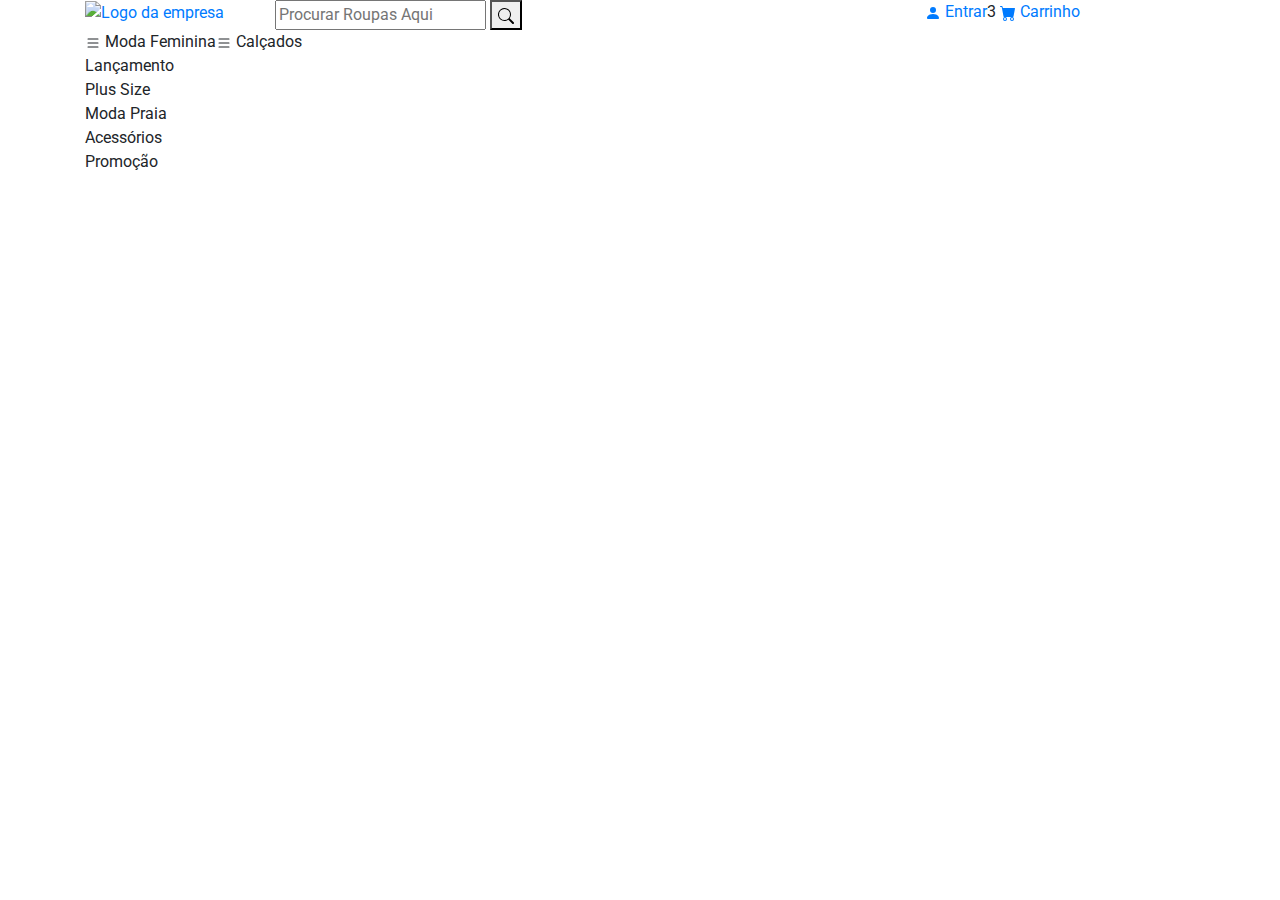
==== commit 94331346: "estrutura-html" ====
--- a/index.html
+++ b/index.html
@@ -6,18 +6,148 @@
   <meta http-equiv="X-UA-Compatible" content="IE=edge">
   <meta name="viewport" content="width=device-width, initial-scale=1.0">
   <title>Loja Virtual</title>
-
+  <!--Favicons-->
+  <link rel="apple-touch-icon" sizes="57x57" href="/assets/img/favicons/apple-icon-57x57.png">
+  <link rel="apple-touch-icon" sizes="60x60" href="/assets/img/favicons/apple-icon-60x60.png">
+  <link rel="apple-touch-icon" sizes="72x72" href="/assets/img/favicons/apple-icon-72x72.png">
+  <link rel="apple-touch-icon" sizes="76x76" href="/assets/img/favicons/apple-icon-76x76.png">
+  <link rel="apple-touch-icon" sizes="114x114" href="/assets/img/favicons/apple-icon-114x114.png">
+  <link rel="apple-touch-icon" sizes="120x120" href="/assets/img/favicons/apple-icon-120x120.png">
+  <link rel="apple-touch-icon" sizes="144x144" href="/assets/img/favicons/apple-icon-144x144.png">
+  <link rel="apple-touch-icon" sizes="152x152" href="/assets/img/favicons/apple-icon-152x152.png">
+  <link rel="apple-touch-icon" sizes="180x180" href="/assets/img/favicons/apple-icon-180x180.png">
+  <link rel="icon" type="image/png" sizes="192x192" href="/assets/img/favicons/android-icon-192x192.png">
+  <link rel="icon" type="image/png" sizes="32x32" href="/assets/img/favicons/favicon-32x32.png">
+  <link rel="icon" type="image/png" sizes="96x96" href="/assets/img/favicons/favicon-96x96.png">
+  <link rel="icon" type="image/png" sizes="16x16" href="/assets/img/favicons/favicon-16x16.png">
+  <link rel="manifest" href="./assets/img/favicons">
+  <meta name="msapplication-TileColor" content="#FFC107">
+  <meta name="msapplication-TileImage" content="/ms-icon-144x144.png">
+  <meta name="theme-color" content="#FFC107">
+  <!--End Favicons-->
   <!--CSS-->
   <link href="/assets/css/style.css" rel="stylesheet">
+  <!--End CSS-->
 </head>
 
 <body>
-  a
+  <!--Container-fluid pega toda a nossa barra-->
+  <!--Header-->
+  <header class="container-fluid">
+
+    <!--Container-->
+    <section class="container">
+      <!--Row _____ para a gente trabalhar com colunas-->
+      <article class="row">
+        <!--Logo-->
+        <a href="/" class="col-md-2">
+          <img src="./assets/img/logo.svg" alt="Logo da empresa">
+        </a>
+        <!--Buscador-->
+        <form action="#" class="col-md-7">
+          <input type="text" name="name" placeholder="Procurar Roupas Aqui">
+          <button>
+            <svg xmlns="http://www.w3.org/2000/svg" width="16" height="16" fill="currentColor" class="bi bi-search"
+              viewBox="0 0 16 16">
+              <path
+                d="M11.742 10.344a6.5 6.5 0 1 0-1.397 1.398h-.001c.03.04.062.078.098.115l3.85 3.85a1 1 0 0 0 1.415-1.414l-3.85-3.85a1.007 1.007 0 0 0-.115-.1zM12 6.5a5.5 5.5 0 1 1-11 0 5.5 5.5 0 0 1 11 0z" />
+            </svg>
+          </button>
+        </form>
+
+        <!--Administrativo do cliente-->
+        <ul class="col-md-3 nav">
+
+          <li class="nav-item">
+            <a href="#">
+              <svg xmlns="http://www.w3.org/2000/svg" width="16" height="16" fill="currentColor"
+                class="bi bi-person-fill" viewBox="0 0 16 16">
+                <path d="M3 14s-1 0-1-1 1-4 6-4 6 3 6 4-1 1-1 1H3zm5-6a3 3 0 1 0 0-6 3 3 0 0 0 0 6z" />
+              </svg>
+              Entrar
+            </a>
+          </li>
+
+          <li class="nav-item">
+            <span class="notificacao">3</span>
+            <a href="#">
+              <svg xmlns="http://www.w3.org/2000/svg" width="16" height="16" fill="currentColor" class="bi bi-cart-fill"
+                viewBox="0 0 16 16">
+                <path
+                  d="M0 1.5A.5.5 0 0 1 .5 1H2a.5.5 0 0 1 .485.379L2.89 3H14.5a.5.5 0 0 1 .491.592l-1.5 8A.5.5 0 0 1 13 12H4a.5.5 0 0 1-.491-.408L2.01 3.607 1.61 2H.5a.5.5 0 0 1-.5-.5zM5 12a2 2 0 1 0 0 4 2 2 0 0 0 0-4zm7 0a2 2 0 1 0 0 4 2 2 0 0 0 0-4zm-7 1a1 1 0 1 1 0 2 1 1 0 0 1 0-2zm7 0a1 1 0 1 1 0 2 1 1 0 0 1 0-2z" />
+              </svg>
+              Carrinho
+            </a>
+          </li>
+        </ul>
+        <!--End Administrativo do Cliente-->
+
+      </article>
+      <!--End Row-->
+
+    </section>
+    <!--End Container-->
+
+
+  </header>
+  <!--End Header-->
+  <!--Nav - Menu do Site-->
+  <nav class="container-fluid nav-produtos">
+    <!--Container-->
+    <section class="container">
+      <ul class="nav">
+        <!--Lista de Itens-->
+        <li class="nav-item">
+          <svg xmlns="http://www.w3.org/2000/svg" width="16" height="16" fill="currentColor" class="bi bi-list"
+            viewBox="0 0 16 16">
+            <path fill-rule="evenodd"
+              d="M2.5 12a.5.5 0 0 1 .5-.5h10a.5.5 0 0 1 0 1H3a.5.5 0 0 1-.5-.5zm0-4a.5.5 0 0 1 .5-.5h10a.5.5 0 0 1 0 1H3a.5.5 0 0 1-.5-.5zm0-4a.5.5 0 0 1 .5-.5h10a.5.5 0 0 1 0 1H3a.5.5 0 0 1-.5-.5z" />
+          </svg>
+          Moda Feminina
+
+          <!--SubMenu-->
+          <ul class="nav flex-column">
+            <li class="nav-item">
+              Lançamento
+            </li>
+            <li class="nav-item">
+              Plus Size
+            </li>
+            <li class="nav-item">
+              Moda Praia
+            </li>
+            <li class="nav-item">
+              Acessórios
+            </li>
+            <li class="nav-item">
+              Promoção
+            </li>
+          </ul>
+          <!--SubMenu-->
+        </li>
+
+        <!--Lista de Itens-->
+        <li class="nav-item">
+          <svg xmlns="http://www.w3.org/2000/svg" width="16" height="16" fill="currentColor" class="bi bi-list"
+            viewBox="0 0 16 16">
+            <path fill-rule="evenodd"
+              d="M2.5 12a.5.5 0 0 1 .5-.5h10a.5.5 0 0 1 0 1H3a.5.5 0 0 1-.5-.5zm0-4a.5.5 0 0 1 .5-.5h10a.5.5 0 0 1 0 1H3a.5.5 0 0 1-.5-.5zm0-4a.5.5 0 0 1 .5-.5h10a.5.5 0 0 1 0 1H3a.5.5 0 0 1-.5-.5z" />
+          </svg>
+          Calçados
+        </li>
+        </li>
+        <!--End Lista de Itens-->
+      </ul>
+    </section>
+    <!--End Container-->
+  </nav>
+  <!--End Nav - Menu do Site-->
+
   <!--Arquivos Bootstrap-->
   <script src="./assets/js/jquery.js"></script>
   <script src="./assets/js/popper.js"></script>
   <script src="./assets/js/bootstrap.js"></script>
-
+  <!--End Arquivos Bootstrap-->
 </body>
 
 </html>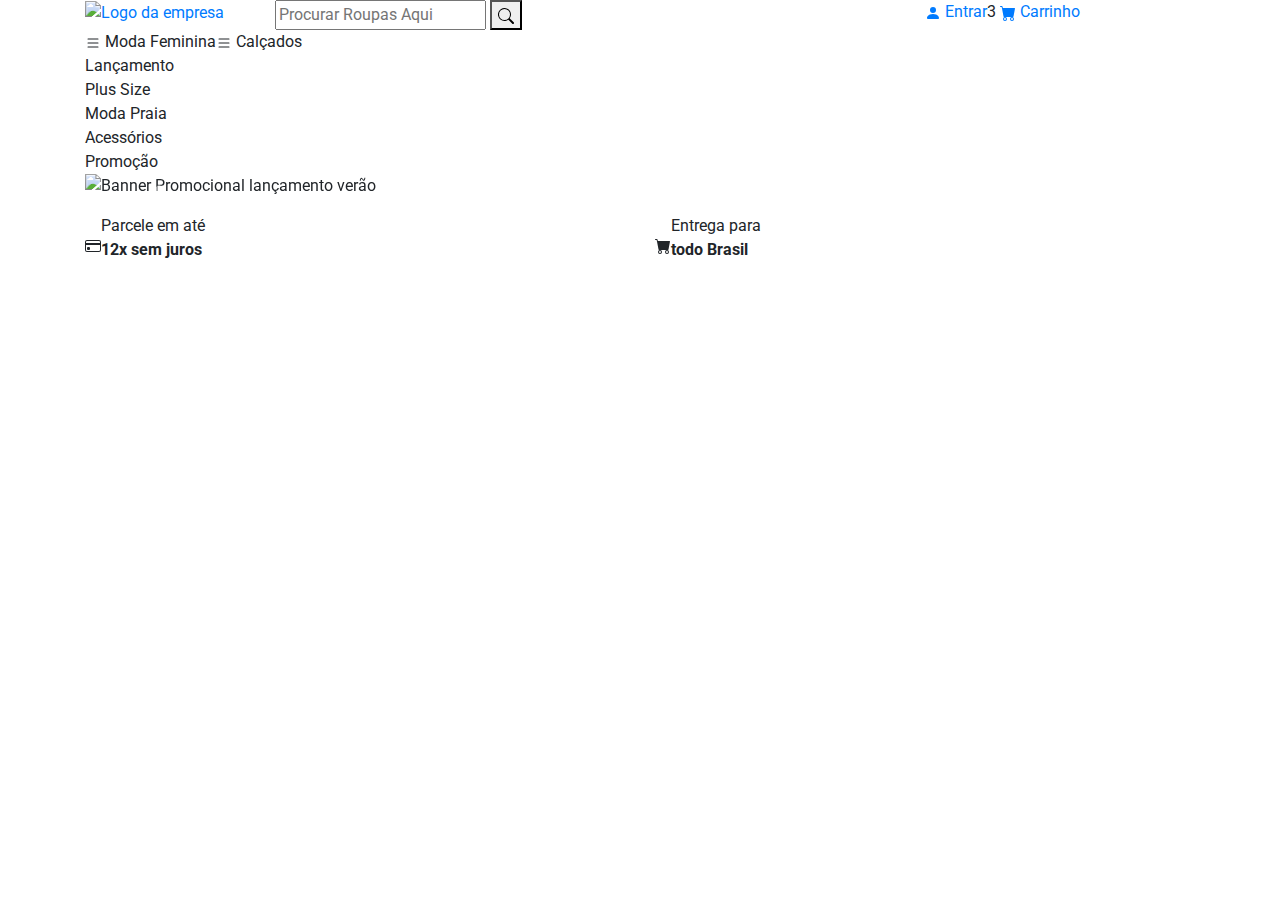
==== commit 9745c213: "main-html" ====
--- a/index.html
+++ b/index.html
@@ -123,7 +123,7 @@
               Promoção
             </li>
           </ul>
-          <!--SubMenu-->
+          <!-- End gSubMenu-->
         </li>
 
         <!--Lista de Itens-->
@@ -135,7 +135,6 @@
           </svg>
           Calçados
         </li>
-        </li>
         <!--End Lista de Itens-->
       </ul>
     </section>
@@ -143,11 +142,80 @@
   </nav>
   <!--End Nav - Menu do Site-->
 
-  <!--Arquivos Bootstrap-->
-  <script src="./assets/js/jquery.js"></script>
-  <script src="./assets/js/popper.js"></script>
-  <script src="./assets/js/bootstrap.js"></script>
-  <!--End Arquivos Bootstrap-->
+  <!--Main-->
+  <main>
+    <!--Banners Promocionais rotativos  -->
+    <section id="banners-promocionais" class="container carousel slide" data-ride="carousel">
+      <!--Imagens -->
+      <article class="carousel-inner">
+        <figure class="carousel-item active">
+          <img src="/assets/img/banner-1.jpg" class="d-block w-100" alt="Banner Promocional lançamento verão">
+        </figure>
+
+        <figure class="carousel-item">
+          <img src="/assets/img/banner-2.jpg" class="d-block w-100" alt="Banner Promocional diversos itens da loja">
+        </figure>
+      </article>
+
+      <!--Prev-->
+      <a class="carousel-control-prev" href="#banners-promocionais" role="button" data-slide="prev">
+        <span class="carousel-control-prev-icon" aria-hidden="true"></span>
+        <span class="sr-only">Previous</span>
+      </a>
+      <!--Next-->
+      <a class="carousel-control-next" href="#banners-promocionais" role="button" data-slide="next">
+        <span class="carousel-control-next-icon" aria-hidden="true"></span>
+        <span class="sr-only">Next</span>
+      </a>
+    </section>
+    <!--Banners Promocionais rotativos-->
+
+    <!--Banners promocionais com 6 colunas-->
+    <section class="container banners-promocionais-statico">
+      <!--Row-->
+      <section class="row">
+        <!--Banner-->
+        <article class="col-md-6">
+          <div class="banners-promocionais-statico-12x d-flex align-items-center">
+            <svg width="1em" height="1em" viewBox="0 0 16 16" class="bi bi-credit-card" fill="currentColor"
+              xmlns="http://www.w3.org/2000/svg">
+              <path fill-rule="evenodd"
+                d="M0 4a2 2 0 0 1 2-2h12a2 2 0 0 1 2 2v8a2 2 0 0 1-2 2H2a2 2 0 0 1-2-2V4zm2-1a1 1 0 0 0-1 1v1h14V4a1 1 0 0 0-1-1H2zm13 4H1v5a1 1 0 0 0 1 1h12a1 1 0 0 0 1-1V7z" />
+              <path d="M2 10a1 1 0 0 1 1-1h1a1 1 0 0 1 1 1v1a1 1 0 0 1-1 1H3a1 1 0 0 1-1-1v-1z" />
+            </svg>
+
+            <p>
+              Parcele em até<br>
+              <strong>12x sem juros</strong>
+            </p>
+          </div>
+        </article>
+
+        <!--Banner-->
+        <article class="col-md-6">
+          <div class="banners-promocionais-statico-todo-br d-flex align-items-center">
+            <svg width="1em" height="1em" viewBox="0 0 16 16" class="bi bi-cart-fill" fill="currentColor"
+              xmlns="http://www.w3.org/2000/svg">
+              <path fill-rule="evenodd"
+                d="M0 1.5A.5.5 0 0 1 .5 1H2a.5.5 0 0 1 .485.379L2.89 3H14.5a.5.5 0 0 1 .491.592l-1.5 8A.5.5 0 0 1 13 12H4a.5.5 0 0 1-.491-.408L2.01 3.607 1.61 2H.5a.5.5 0 0 1-.5-.5zM5 12a2 2 0 1 0 0 4 2 2 0 0 0 0-4zm7 0a2 2 0 1 0 0 4 2 2 0 0 0 0-4zm-7 1a1 1 0 1 0 0 2 1 1 0 0 0 0-2zm7 0a1 1 0 1 0 0 2 1 1 0 0 0 0-2z" />
+            </svg>
+            <p>
+              Entrega para<br>
+              <strong>todo Brasil</strong>
+            </p>
+          </div>
+        </article>
+      </section>
+      <!--End row-->
+    </section>
+    <!--End Banners Promocionais com 6 colunas-->
+
+    <!--Arquivos Bootstrap-->
+    <script src="./assets/js/jquery.js"></script>
+    <script src="./assets/js/popper.js"></script>
+    <script src="./assets/js/bootstrap.js"></script>
+    <!--End Arquivos Bootstrap-->
+  </main>
 </body>
 
 </html>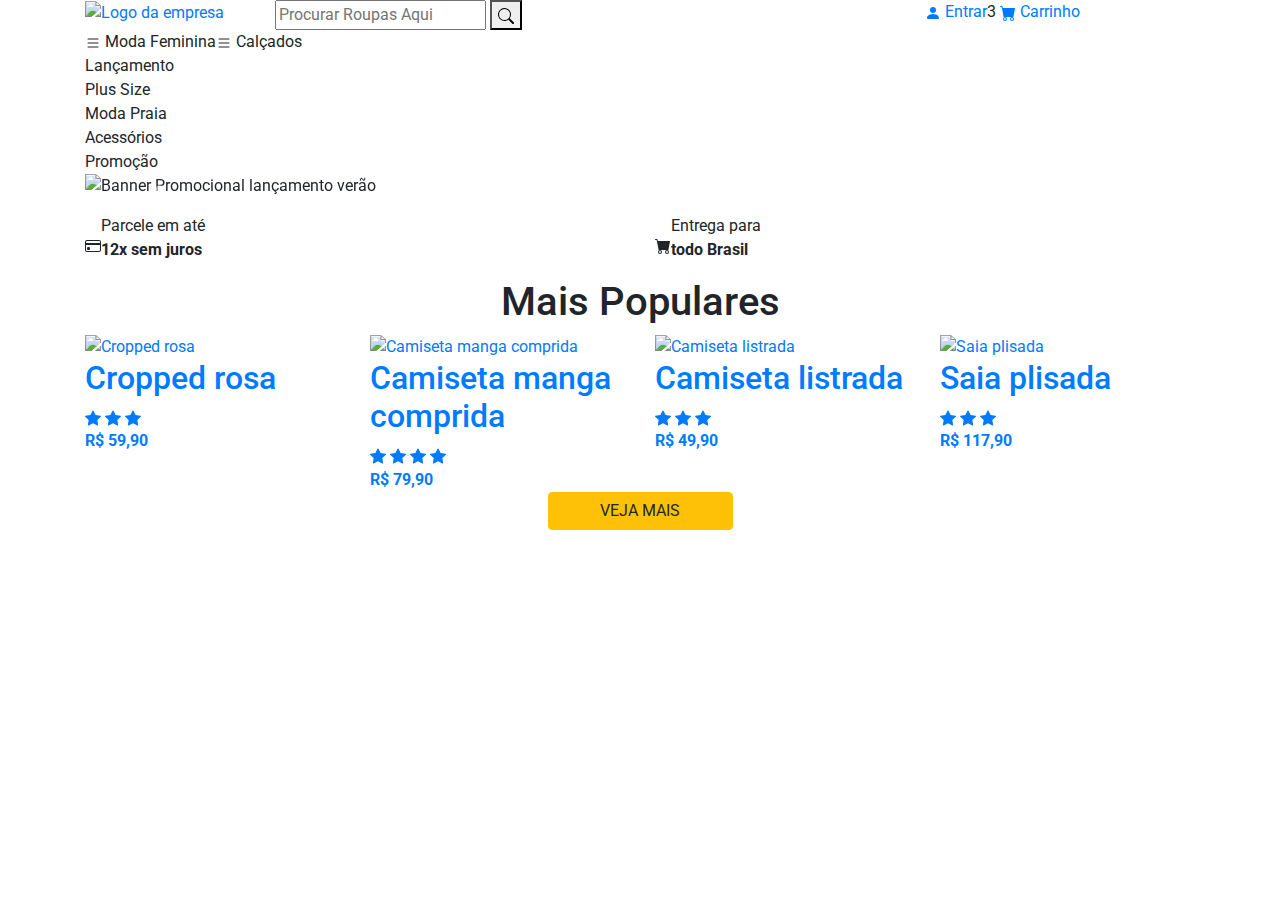
==== commit d014b0c2: "main-produtos-html" ====
--- a/index.html
+++ b/index.html
@@ -210,12 +210,198 @@
     </section>
     <!--End Banners Promocionais com 6 colunas-->
 
-    <!--Arquivos Bootstrap-->
-    <script src="./assets/js/jquery.js"></script>
-    <script src="./assets/js/popper.js"></script>
-    <script src="./assets/js/bootstrap.js"></script>
-    <!--End Arquivos Bootstrap-->
+    <!--Container dos produtos-->
+    <section class="container produtos">
+      <!--Title-->
+      <h1 class="text-center">Mais Populares</h1>
+
+      <!--Listagem dos produtos-->
+      <article class="row">
+
+        <!--Produtos -->
+        <a href="#" class="produtos-container col-md-3">
+          <!--Imagem do produto-->
+          <img src="/assets/img/cropped-rosa.jpg" class="img-fluid" alt="Cropped rosa">
+
+          <!--Itens do produto-->
+          <article class="produtos-itens">
+            <!--Title produto-->
+            <h2>Cropped rosa</h2>
+
+            <!--Stars-->
+            <div class="produtos-stars">
+              <svg width="1em" height="1em" viewBox="0 0 16 16" class="bi bi-star-fill" fill="currentColor"
+                xmlns="http://www.w3.org/2000/svg">
+                <path
+                  d="M3.612 15.443c-.386.198-.824-.149-.746-.592l.83-4.73L.173 6.765c-.329-.314-.158-.888.283-.95l4.898-.696L7.538.792c.197-.39.73-.39.927 0l2.184 4.327 4.898.696c.441.062.612.636.283.95l-3.523 3.356.83 4.73c.078.443-.36.79-.746.592L8 13.187l-4.389 2.256z" />
+              </svg>
+
+              <svg width="1em" height="1em" viewBox="0 0 16 16" class="bi bi-star-fill" fill="currentColor"
+                xmlns="http://www.w3.org/2000/svg">
+                <path
+                  d="M3.612 15.443c-.386.198-.824-.149-.746-.592l.83-4.73L.173 6.765c-.329-.314-.158-.888.283-.95l4.898-.696L7.538.792c.197-.39.73-.39.927 0l2.184 4.327 4.898.696c.441.062.612.636.283.95l-3.523 3.356.83 4.73c.078.443-.36.79-.746.592L8 13.187l-4.389 2.256z" />
+              </svg>
+
+              <svg width="1em" height="1em" viewBox="0 0 16 16" class="bi bi-star-fill" fill="currentColor"
+                xmlns="http://www.w3.org/2000/svg">
+                <path
+                  d="M3.612 15.443c-.386.198-.824-.149-.746-.592l.83-4.73L.173 6.765c-.329-.314-.158-.888.283-.95l4.898-.696L7.538.792c.197-.39.73-.39.927 0l2.184 4.327 4.898.696c.441.062.612.636.283.95l-3.523 3.356.83 4.73c.078.443-.36.79-.746.592L8 13.187l-4.389 2.256z" />
+              </svg>
+            </div>
+
+            <!--Preço -->
+            <strong class="produtos-preco">
+              R$ 59,90
+            </strong>
+          </article>
+          <!--End itens do produto-->
+        </a>
+        <!--End produtos-->
+
+        <!--Produtos-->
+        <a href="./produto-camiseta-manga-comprida.html" class="produtos-container col-md-3">
+          <!--Imagem do produto-->
+          <img src="/assets/img/camiseta-manga-comprida.jpg" class="img-fluid" alt="Camiseta manga comprida">
+
+          <!--Itens do produto-->
+          <article class="produtos-itens">
+            <!--Title do produto-->
+            <h2>Camiseta manga comprida</h2>
+
+            <!--Stars-->
+            <div class="produtos-stars">
+              <svg width="1em" height="1em" viewBox="0 0 16 16" class="bi bi-star-fill" fill="currentColor"
+                xmlns="http://www.w3.org/2000/svg">
+                <path
+                  d="M3.612 15.443c-.386.198-.824-.149-.746-.592l.83-4.73L.173 6.765c-.329-.314-.158-.888.283-.95l4.898-.696L7.538.792c.197-.39.73-.39.927 0l2.184 4.327 4.898.696c.441.062.612.636.283.95l-3.523 3.356.83 4.73c.078.443-.36.79-.746.592L8 13.187l-4.389 2.256z" />
+              </svg>
+
+              <svg width="1em" height="1em" viewBox="0 0 16 16" class="bi bi-star-fill" fill="currentColor"
+                xmlns="http://www.w3.org/2000/svg">
+                <path
+                  d="M3.612 15.443c-.386.198-.824-.149-.746-.592l.83-4.73L.173 6.765c-.329-.314-.158-.888.283-.95l4.898-.696L7.538.792c.197-.39.73-.39.927 0l2.184 4.327 4.898.696c.441.062.612.636.283.95l-3.523 3.356.83 4.73c.078.443-.36.79-.746.592L8 13.187l-4.389 2.256z" />
+              </svg>
+
+              <svg width="1em" height="1em" viewBox="0 0 16 16" class="bi bi-star-fill" fill="currentColor"
+                xmlns="http://www.w3.org/2000/svg">
+                <path
+                  d="M3.612 15.443c-.386.198-.824-.149-.746-.592l.83-4.73L.173 6.765c-.329-.314-.158-.888.283-.95l4.898-.696L7.538.792c.197-.39.73-.39.927 0l2.184 4.327 4.898.696c.441.062.612.636.283.95l-3.523 3.356.83 4.73c.078.443-.36.79-.746.592L8 13.187l-4.389 2.256z" />
+              </svg>
+
+              <svg width="1em" height="1em" viewBox="0 0 16 16" class="bi bi-star-fill" fill="currentColor"
+                xmlns="http://www.w3.org/2000/svg">
+                <path
+                  d="M3.612 15.443c-.386.198-.824-.149-.746-.592l.83-4.73L.173 6.765c-.329-.314-.158-.888.283-.95l4.898-.696L7.538.792c.197-.39.73-.39.927 0l2.184 4.327 4.898.696c.441.062.612.636.283.95l-3.523 3.356.83 4.73c.078.443-.36.79-.746.592L8 13.187l-4.389 2.256z" />
+              </svg>
+            </div>
+
+            <!--Preço-->
+            <strong class="produtos-preco">
+              R$ 79,90
+            </strong>
+          </article>
+          <!--End itens do produto-->
+        </a>
+        <!--End produtos-->
+
+        <!--Produtos-->
+        <a href="#" class="produtos-container col-md-3">
+          <!--Imagem do produto-->
+          <img src="/assets/img/camiseta-listrada.jpg" class="img-fluid" alt="Camiseta listrada">
+
+          <!--Itens do produto-->
+          <article class="produtos-itens">
+            <!--Title do produto-->
+            <h2>Camiseta listrada</h2>
+
+            <!--Stars-->
+            <div class="produtos-stars">
+              <svg width="1em" height="1em" viewBox="0 0 16 16" class="bi bi-star-fill" fill="currentColor"
+                xmlns="http://www.w3.org/2000/svg">
+                <path
+                  d="M3.612 15.443c-.386.198-.824-.149-.746-.592l.83-4.73L.173 6.765c-.329-.314-.158-.888.283-.95l4.898-.696L7.538.792c.197-.39.73-.39.927 0l2.184 4.327 4.898.696c.441.062.612.636.283.95l-3.523 3.356.83 4.73c.078.443-.36.79-.746.592L8 13.187l-4.389 2.256z" />
+              </svg>
+
+              <svg width="1em" height="1em" viewBox="0 0 16 16" class="bi bi-star-fill" fill="currentColor"
+                xmlns="http://www.w3.org/2000/svg">
+                <path
+                  d="M3.612 15.443c-.386.198-.824-.149-.746-.592l.83-4.73L.173 6.765c-.329-.314-.158-.888.283-.95l4.898-.696L7.538.792c.197-.39.73-.39.927 0l2.184 4.327 4.898.696c.441.062.612.636.283.95l-3.523 3.356.83 4.73c.078.443-.36.79-.746.592L8 13.187l-4.389 2.256z" />
+              </svg>
+
+              <svg width="1em" height="1em" viewBox="0 0 16 16" class="bi bi-star-fill" fill="currentColor"
+                xmlns="http://www.w3.org/2000/svg">
+                <path
+                  d="M3.612 15.443c-.386.198-.824-.149-.746-.592l.83-4.73L.173 6.765c-.329-.314-.158-.888.283-.95l4.898-.696L7.538.792c.197-.39.73-.39.927 0l2.184 4.327 4.898.696c.441.062.612.636.283.95l-3.523 3.356.83 4.73c.078.443-.36.79-.746.592L8 13.187l-4.389 2.256z" />
+              </svg>
+            </div>
+
+            <!--Preço-->
+            <strong class="produtos-preco">
+              R$ 49,90
+            </strong>
+          </article>
+          <!--End itens do produto-->
+        </a>
+        <!--End produtos-->
+
+        <!--Produtos-->
+        <a href="#" class="produtos-container col-md-3">
+          <!--Imagem do produto-->
+          <img src="/assets/img/saia-plisada.jpg" class="img-fluid" alt="Saia plisada">
+
+          <!--Itens do produto-->
+          <article class="produtos-itens">
+            <!--Title produto-->
+            <h2>Saia plisada</h2>
+
+            <!--Stars-->
+            <div class="produtos-stars">
+              <svg width="1em" height="1em" viewBox="0 0 16 16" class="bi bi-star-fill" fill="currentColor"
+                xmlns="http://www.w3.org/2000/svg">
+                <path
+                  d="M3.612 15.443c-.386.198-.824-.149-.746-.592l.83-4.73L.173 6.765c-.329-.314-.158-.888.283-.95l4.898-.696L7.538.792c.197-.39.73-.39.927 0l2.184 4.327 4.898.696c.441.062.612.636.283.95l-3.523 3.356.83 4.73c.078.443-.36.79-.746.592L8 13.187l-4.389 2.256z" />
+              </svg>
+
+              <svg width="1em" height="1em" viewBox="0 0 16 16" class="bi bi-star-fill" fill="currentColor"
+                xmlns="http://www.w3.org/2000/svg">
+                <path
+                  d="M3.612 15.443c-.386.198-.824-.149-.746-.592l.83-4.73L.173 6.765c-.329-.314-.158-.888.283-.95l4.898-.696L7.538.792c.197-.39.73-.39.927 0l2.184 4.327 4.898.696c.441.062.612.636.283.95l-3.523 3.356.83 4.73c.078.443-.36.79-.746.592L8 13.187l-4.389 2.256z" />
+              </svg>
+
+              <svg width="1em" height="1em" viewBox="0 0 16 16" class="bi bi-star-fill" fill="currentColor"
+                xmlns="http://www.w3.org/2000/svg">
+                <path
+                  d="M3.612 15.443c-.386.198-.824-.149-.746-.592l.83-4.73L.173 6.765c-.329-.314-.158-.888.283-.95l4.898-.696L7.538.792c.197-.39.73-.39.927 0l2.184 4.327 4.898.696c.441.062.612.636.283.95l-3.523 3.356.83 4.73c.078.443-.36.79-.746.592L8 13.187l-4.389 2.256z" />
+              </svg>
+            </div>
+
+            <!--Preço-->
+            <strong class="produtos-preco">
+              R$ 117,90
+            </strong>
+          </article>
+          <!--End itens do produto-->
+        </a>
+        <!--End produtos-->
+
+      </article>
+      <!--Listagem dos produtos-->
+
+      <div class="d-flex justify-content-center">
+        <a href="./camisetas.html" class="btn btn-warning col-md-2">VEJA MAIS</a>
+      </div>
+    </section>
+    <!--End container produtos -->
   </main>
+  <!--End Main-->
+  <!--Arquivos Bootstrap-->
+  <script src="./assets/js/jquery.js"></script>
+  <script src="./assets/js/popper.js"></script>
+  <script src="./assets/js/bootstrap.js"></script>
+  <!--End Arquivos Bootstrap-->
+
+
+
 </body>
 
 </html>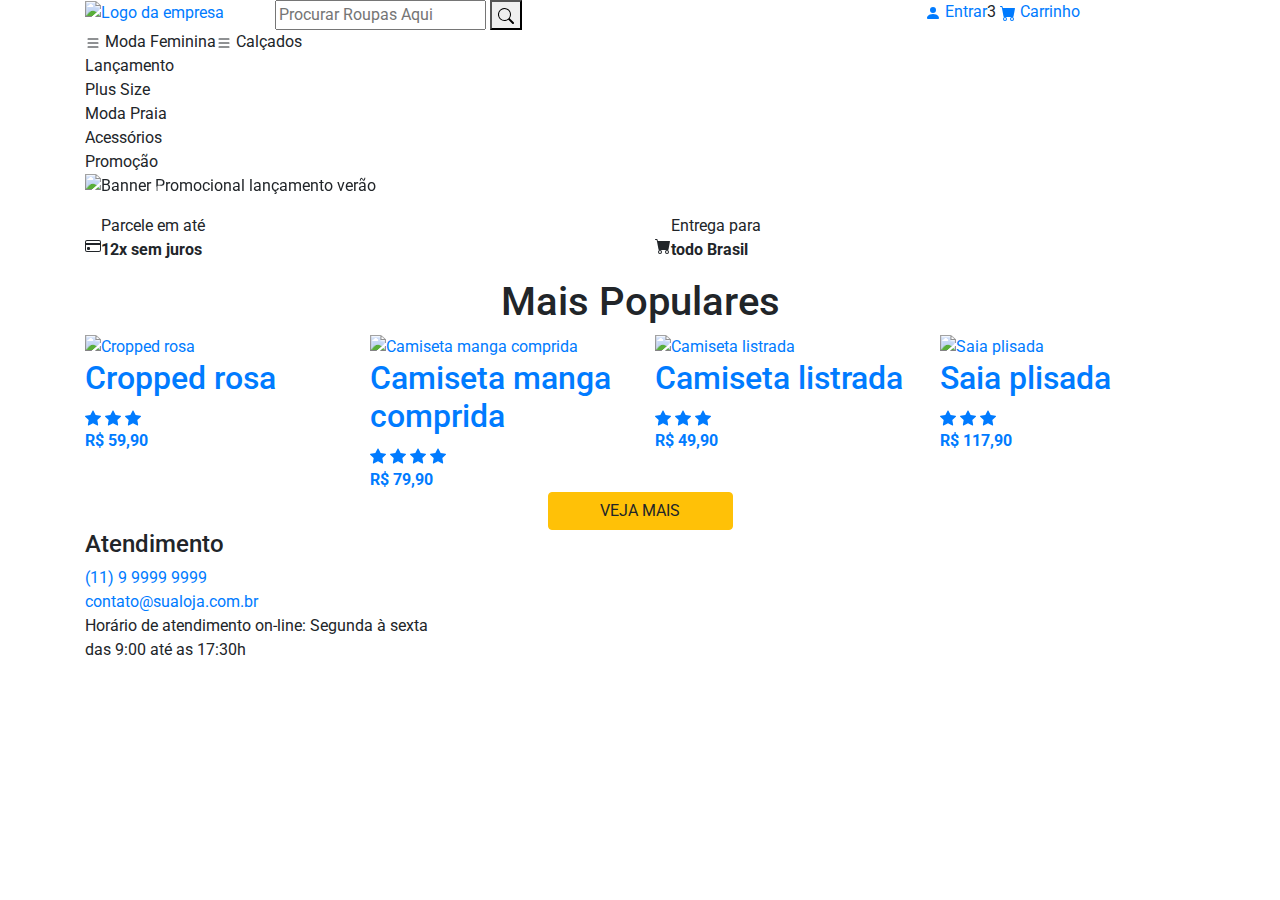
==== commit 7a9ef36f: "footer-html" ====
--- a/index.html
+++ b/index.html
@@ -394,11 +394,42 @@
     <!--End container produtos -->
   </main>
   <!--End Main-->
-  <!--Arquivos Bootstrap-->
-  <script src="./assets/js/jquery.js"></script>
-  <script src="./assets/js/popper.js"></script>
-  <script src="./assets/js/bootstrap.js"></script>
-  <!--End Arquivos Bootstrap-->
+
+
+
+  <!--Footer-->
+  <footer class="container-fluid">
+    <!--Container-->
+    <section class="container">
+      <!--Menus-->
+      <section class="row">
+        <!--Atendimento-->
+        <article class="col-md-4">
+          <h4>
+            Atendimento
+          </h4>
+          <!--Links-->
+          <ul class="nav flex-column">
+            <li class="nav-item">
+              <a href="tel:+5511999999999">(11) 9 9999 9999</a>
+            </li>
+
+            <li class="nav-item">
+              <a href="mailto:contato@sualoja.com.br">contato@sualoja.com.br</a>
+            </li>
+
+            <li class="nav-item">
+              Horário de atendimento on-line: Segunda à sexta das 9:00 até as 17:30h
+            </li>
+          </ul>
+        </article>
+        <!--End atendimento-->
+
+        <!--Arquivos Bootstrap-->
+        <script src="./assets/js/jquery.js"></script>
+        <script src="./assets/js/popper.js"></script>
+        <script src="./assets/js/bootstrap.js"></script>
+        <!--End Arquivos Bootstrap-->
 
 
 
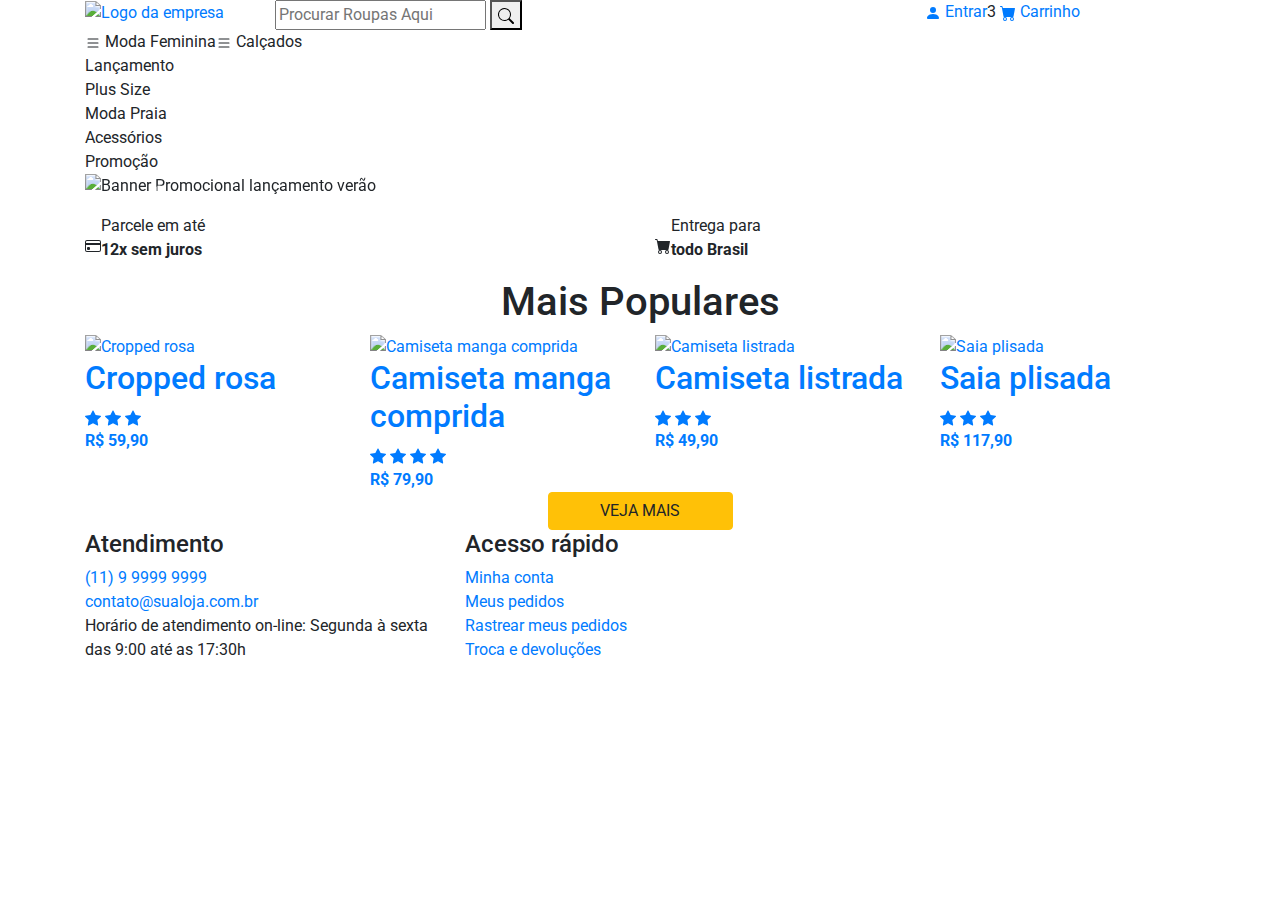
==== commit d86f2752: "footer-html" ====
--- a/index.html
+++ b/index.html
@@ -425,11 +425,41 @@
         </article>
         <!--End atendimento-->
 
-        <!--Arquivos Bootstrap-->
-        <script src="./assets/js/jquery.js"></script>
-        <script src="./assets/js/popper.js"></script>
-        <script src="./assets/js/bootstrap.js"></script>
-        <!--End Arquivos Bootstrap-->
+        <!--Acesso rápido-->
+        <article class="col-md-3">
+          <h4>
+            Acesso rápido
+          </h4>
+          <!--Links-->
+          <ul class="nav flex-column">
+            <li class="nav-item">
+              <a href="#">Minha conta</a>
+            </li>
+
+            <li class="nav-item">
+              <a href="#">Meus pedidos</a>
+            </li>
+
+            <li class="nav-item">
+              <a href="#">Rastrear meus pedidos</a>
+            </li>
+
+            <li class="nav-item">
+              <a href="#">Troca e devoluções</a>
+            </li>
+          </ul>
+        </article>
+        <!--End acesso rápido-->
+      </section>
+      <!--End menus-->
+    </section>
+    <!--End container-->
+
+    <!--Arquivos Bootstrap-->
+    <script src="./assets/js/jquery.js"></script>
+    <script src="./assets/js/popper.js"></script>
+    <script src="./assets/js/bootstrap.js"></script>
+    <!--End Arquivos Bootstrap-->
 
 
 
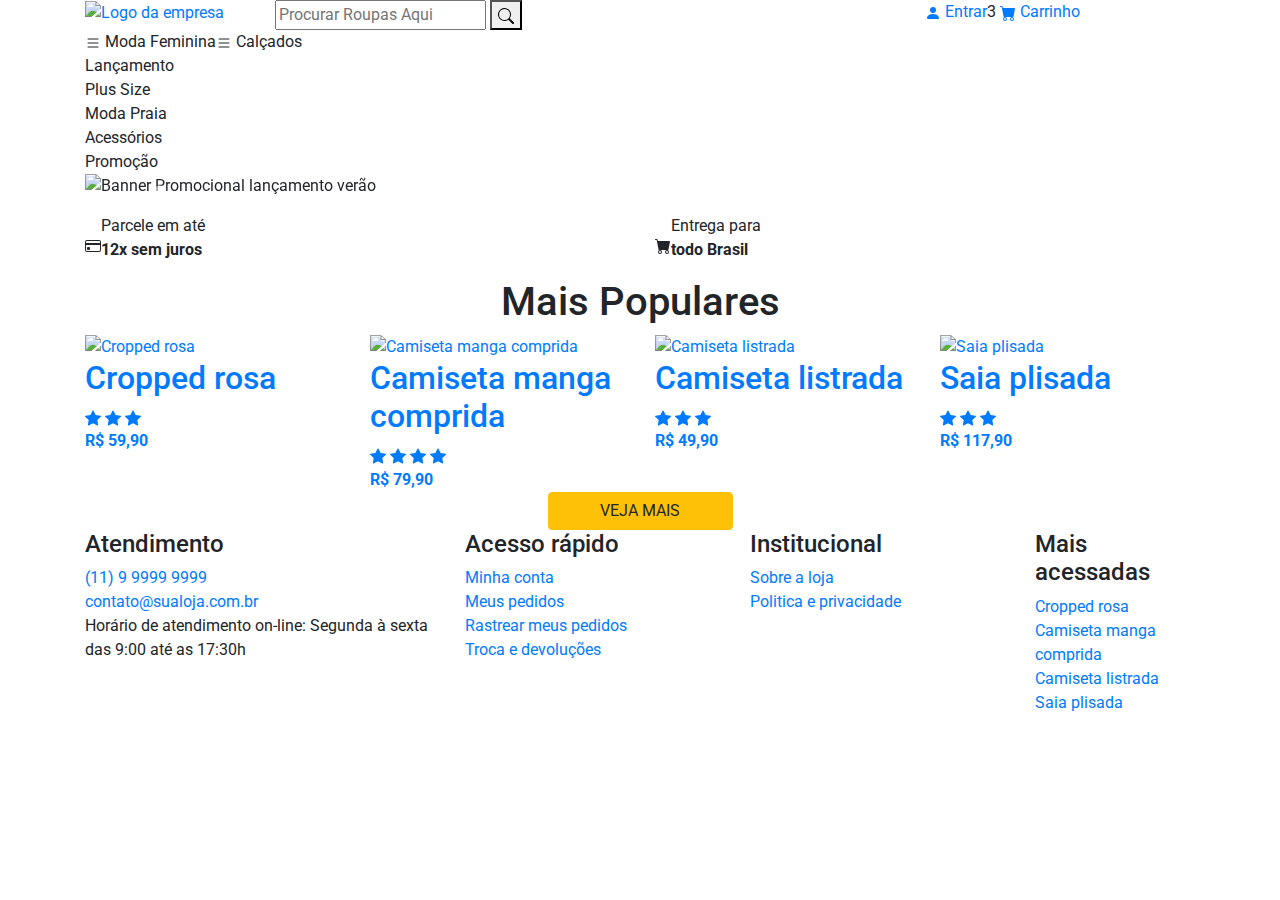
==== commit a7d3f9d5: "footer" ====
--- a/index.html
+++ b/index.html
@@ -450,16 +450,65 @@
           </ul>
         </article>
         <!--End acesso rápido-->
+
+        <!--Institucional-->
+        <article class="col-md-3">
+          <h4>
+            Institucional
+          </h4>
+          <!--Links-->
+          <ul class="nav flex-column">
+            <li class="nav-item">
+              <a href="#">Sobre a loja</a>
+            </li>
+
+            <li class="nav-item">
+              <a href="#">Politica e privacidade</a>
+            </li>
+          </ul>
+        </article>
+        <!--End institucional-->
+
+        <!--Mais acessadas-->
+        <article class="col-md-2">
+          <h4>
+            Mais acessadas
+          </h4>
+          <!--Links-->
+          <ul class="nav flex-column">
+            <li class="nav-item">
+              <a href="#">Cropped rosa</a>
+            </li>
+
+            <li class="nav-item ellipsis">
+              <a href="#">Camiseta manga comprida</a>
+            </li>
+
+            <li class="nav-item">
+              <a href="#">Camiseta listrada</a>
+            </li>
+
+            <li class="nav-item">
+              <a href="#">Saia plisada</a>
+            </li>
+          </ul>
+        </article>
+        <!--End mais acessadas-->
+
       </section>
       <!--End menus-->
     </section>
     <!--End container-->
 
-    <!--Arquivos Bootstrap-->
-    <script src="./assets/js/jquery.js"></script>
-    <script src="./assets/js/popper.js"></script>
-    <script src="./assets/js/bootstrap.js"></script>
-    <!--End Arquivos Bootstrap-->
+  </footer>
+  <!--End Footer-->
+
+
+  <!--Arquivos Bootstrap-->
+  <script src="./assets/js/jquery.js"></script>
+  <script src="./assets/js/popper.js"></script>
+  <script src="./assets/js/bootstrap.js"></script>
+  <!--End Arquivos Bootstrap-->
 
 
 
